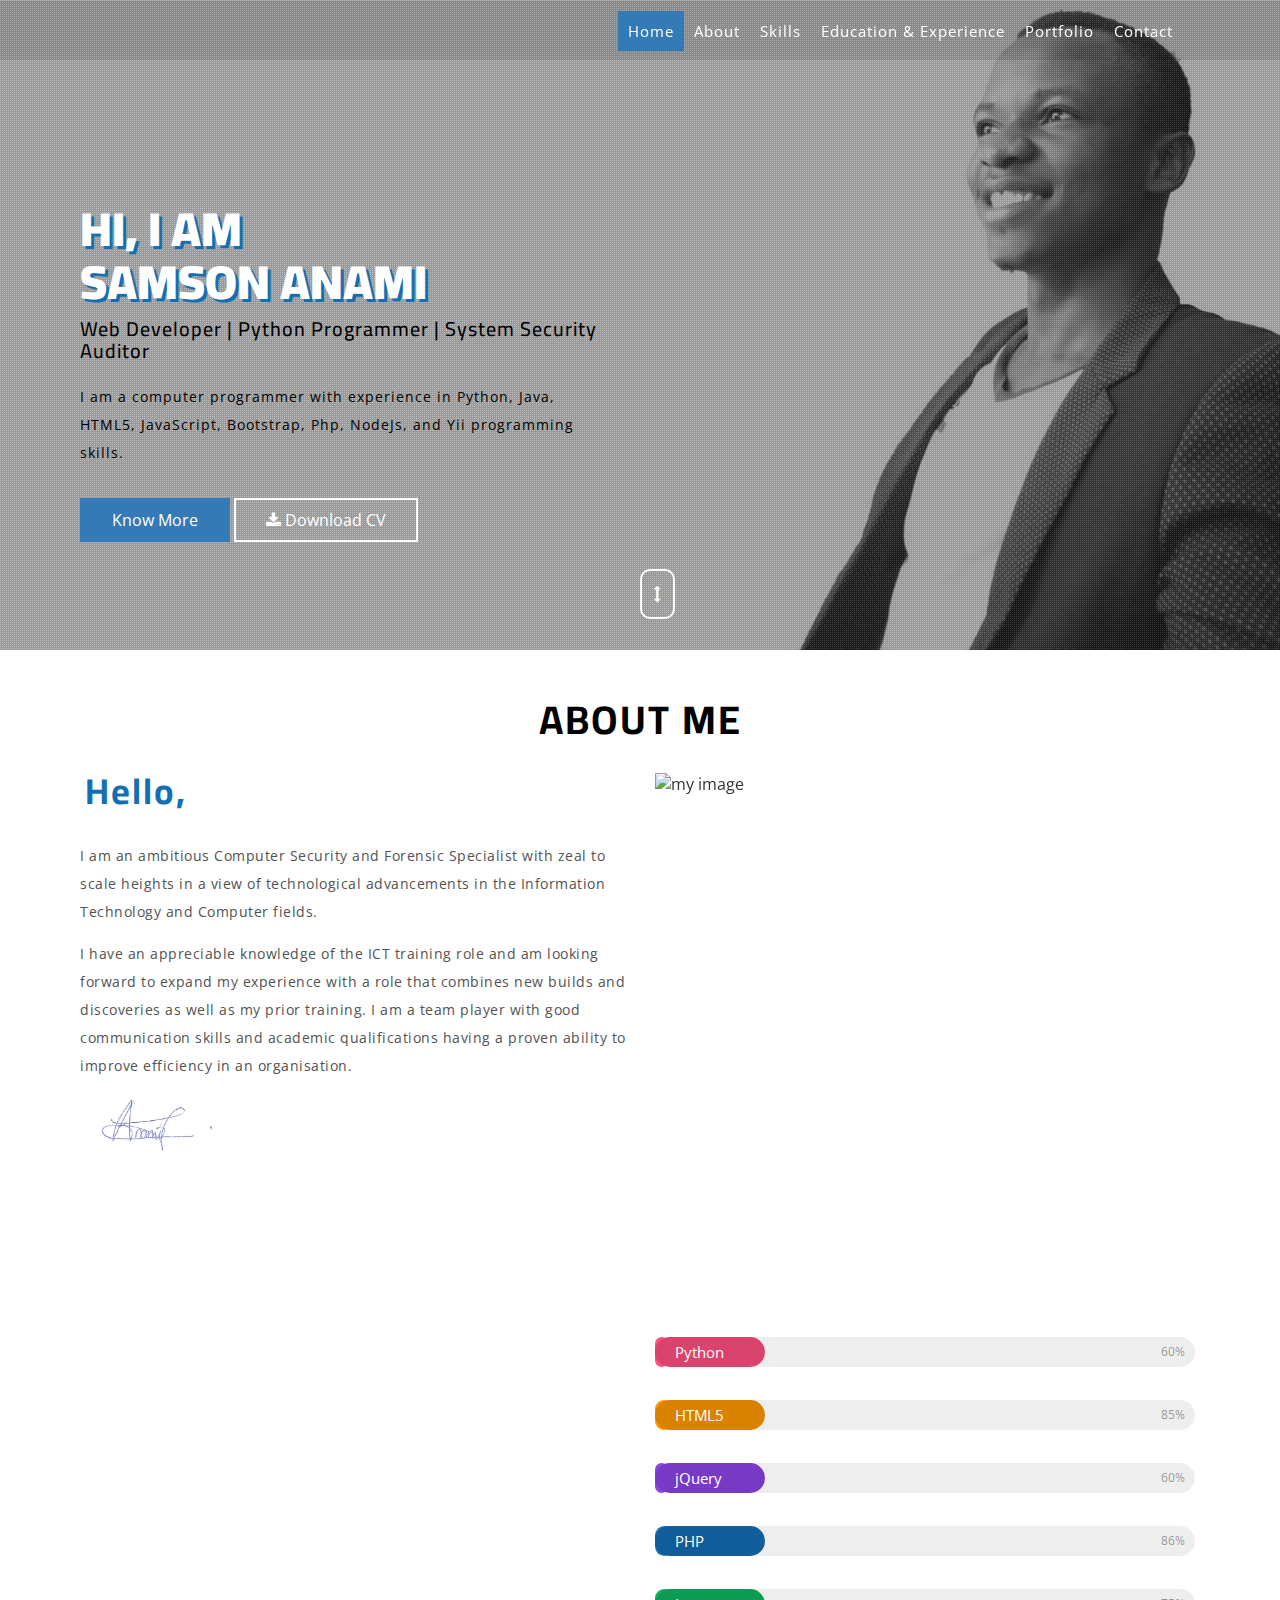
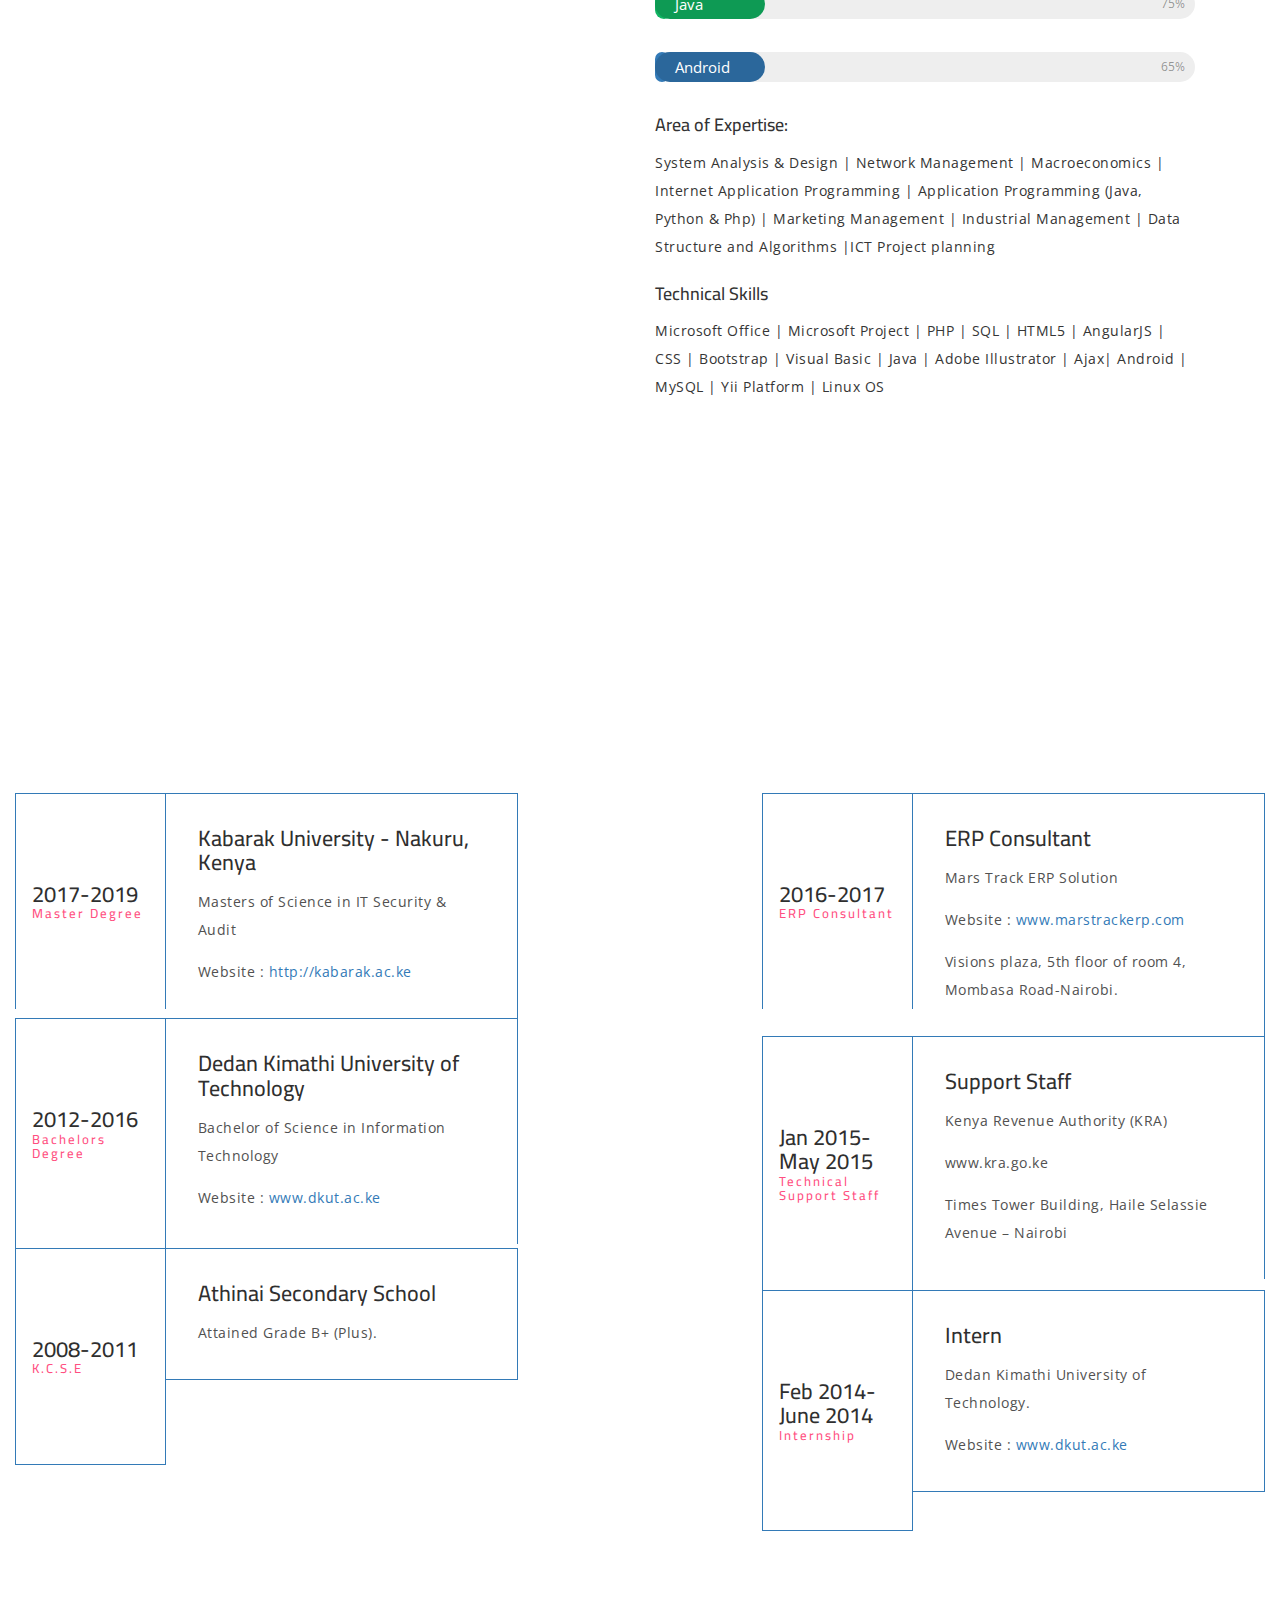
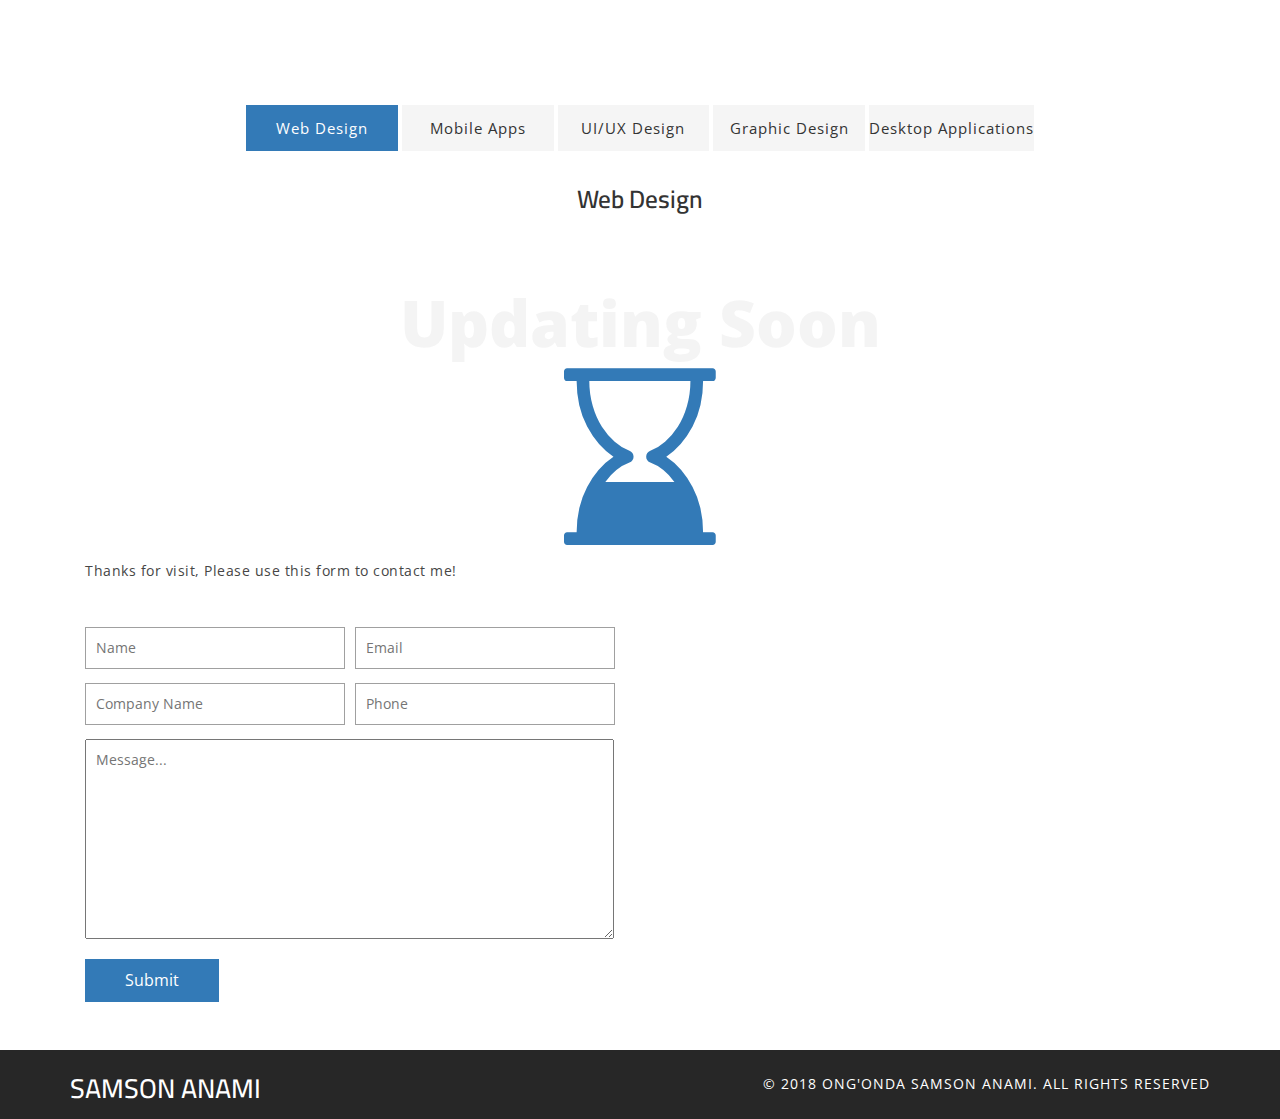
==== index.html @ 325d9c3f "Download of cv" ====
<!DOCTYPE html>
<html lang="en">

<head>
    <title>Samson Anami | Home</title>
    <!-- custom-theme -->
    <meta name="viewport" content="width=device-width, initial-scale=1">
    <meta http-equiv="Content-Type" content="text/html; charset=utf-8" />
    <meta name="keywords" content="samson, anami, web developer, programmer, designer, 
desktop application developer, graphics designer,computer programmer, samdoh, samdoh solutions,
python programmer, java programmer, website developer" />
    <script type="application/x-javascript">
        addEventListener("load", function () {
            setTimeout(hideURLbar, 0);
        }, false);

        function hideURLbar() {
            window.scrollTo(0, 1);
        }
    </script>

    <!-- Portfolio-CSS -->
    <link rel="stylesheet" href="css/swipebox.css" type="text/css" media="all">

    <link href="css/aos.css" rel="stylesheet" type="text/css" media="all" />
    <!-- //animation effects-css-->

    <link rel="stylesheet" href="css/index.css">
    <!-- skills bars CSS-->

    <!-- custom-theme -->
    <link href="css/bootstrap.css" rel="stylesheet" type="text/css" media="all" />
    <link href="css/style.css" rel="stylesheet" type="text/css" media="all" />
    <!-- //custom-theme -->

    <!-- font-awesome-icons -->
    <link href="css/font-awesome.css" rel="stylesheet">
    <!-- //font-awesome-icons -->

    <!-- googlefonts -->
    <link href="//fonts.googleapis.com/css?family=Open+Sans:300,300i,400,400i,600,600i,700,700i,800,800i&amp;subset=cyrillic,cyrillic-ext,greek,greek-ext,latin-ext,vietnamese"
        rel="stylesheet">
    <link href="//fonts.googleapis.com/css?family=Cairo:200,300,400,600,700,900&amp;subset=arabic,latin-ext" rel="stylesheet">
    <!-- //googlefonts -->

</head>

<body id="page-top" data-spy="scroll" data-target=".navbar-fixed-top">
    <!-- banner -->
    <div class="banner" id="home">
        <div class="agileinfo-dot">
            <div class="container">
                <!-- header -->
                <div class="header-w3layouts">
                    <!-- Navigation -->
                    <nav class="navbar navbar-default navbar-fixed-top">
                        <div class="navbar-header page-scroll">
                            <button type="button" class="navbar-toggle" data-toggle="collapse" data-target=".navbar-ex1-collapse">
                                <span class="sr-only">Profile</span>
                                <span class="icon-bar"></span>
                                <span class="icon-bar"></span>
                                <span class="icon-bar"></span>
                            </button>

                        </div>
                        <!-- Collect the nav links, forms, and other content for toggling -->
                        <div class="collapse navbar-collapse navbar-ex1-collapse">
                            <ul class="nav navbar-nav navbar-right cl-effect-15">
                                <!-- Hidden li included to remove active class from about link when scrolled up past about section -->
                                <li class="hidden">
                                    <a class="page-scroll" href="#page-top"></a>
                                </li>
                                <li>
                                    <a class="page-scroll scroll" href="#home">Home</a>
                                </li>
                                <li>
                                    <a class="page-scroll scroll" href="#about">About</a>
                                </li>
                                <li>
                                    <a class="page-scroll scroll" href="#skills">Skills</a>
                                </li>
                                <li>
                                    <a class="page-scroll scroll" href="#education">Education & Experience </a>
                                </li>
                                <li>
                                    <a class="page-scroll scroll" href="#portfolio">Portfolio</a>
                                </li>
                                <li>
                                    <a class="page-scroll scroll" href="#contact">Contact</a>
                                </li>
                            </ul>
                        </div>
                        <!-- /.navbar-collapse -->
                        <!-- /.container -->
                    </nav>
                </div>

                <!-- //header -->
                <div class="w3_banner_info">
                    <div class="w3_banner_info_grid">
                        <h2 data-aos="fade-right">Hi, I am </h2>
                        <h2 data-aos="fade-right">Samson Anami</h2>
                        <h5>Web Developer | Python Programmer | System Security Auditor</h5>
                        <p>I am a computer programmer with experience in Python, Java, HTML5, JavaScript, Bootstrap, Php, NodeJs,
                            and Yii programming skills.
                        </p>
                        <ul data-aos="slide-up">
                            <li>
                                <a href="#" class="w3ls_more" data-toggle="modal" data-target="#myModal">Know More</a>
                            </li>
                            <li>
                                <a href="includes/download.php" class="scoll w3l_contact">
                                    <i class="fa fa-download" aria-hidden="true"></i> Download CV</a>
                            </li>
                        </ul>
                    </div>
                </div>

                <div class="thim-click-to-bottom">
                    <a href="#about" class="scroll">
                        <i class="fa fa-arrows-v" aria-hidden="true"></i>
                    </a>
                </div>
            </div>
        </div>
    </div>
    <!-- banner -->
    <!-- bootstrap-modal-pop-up -->
    <!-- modal -->
    <div class="modal about-modal fade" id="myModal" tabindex="-1" role="dialog">
        <div class="modal-dialog" role="document">
            <div class="modal-content">
                <div class="modal-header">
                    <button type="button" class="close" data-dismiss="modal" aria-label="Close">
                        <span aria-hidden="true">&times;</span>
                    </button>
                    <h4 class="modal-title">About Me</h4>
                </div>
                <div class="modal-body">
                    <div class="modalpad">
                        <div class="modalpop center-text">
                            <img src="images/samdoh_mod.jpg" class="img-resposive rounded-circle text-center" alt="my image" />
                        </div>
                        <div class="about-modal wthree">
                            <h3>Hi, I'm
                                <span>Samson Anami</span>
                            </h3>
                            <h4>Web Developer & Programmer</h4>
                            <ul class="address">
                                <li>
                                    <ul class="agileits-address-text ">
                                        <li>
                                            <b>D.O.B</b>
                                        </li>
                                        <li>06-10-1993</li>
                                    </ul>
                                </li>
                                <li>
                                    <ul class="agileits-address-text">
                                        <li>
                                            <b>PHONE </b>
                                        </li>
                                        <li>+254717084613 | +254727031141</li>
                                    </ul>
                                </li>
                                <li>
                                    <ul class="agileits-address-text">
                                        <li>
                                            <b>ADDRESS </b>
                                        </li>
                                        <li>P.O Box 20100-619, Nakuru, Kenya.</li>
                                    </ul>
                                </li>
                                <li>
                                    <ul class="agileits-address-text">
                                        <li>
                                            <b>E-MAIL </b>
                                        </li>
                                        <li>
                                            <a href="samsonanami@gmail.com"> samsonanami@gmail.com</a>
                                        </li>
                                    </ul>
                                </li>
                                <li>
                                    <ul class="agileits-address-text">
                                        <li>
                                            <b>WEBSITE </b>
                                        </li>
                                        <li>
                                            <a href="#">samsonanami.github.io</a>
                                        </li>
                                    </ul>
                                </li>
                            </ul>
                        </div>
                        <div class="clearfix"> </div>
                    </div>
                </div>
            </div>
        </div>
    </div>
    <!-- //modal -->
    <!-- //bootstrap-modal-pop-up -->

    <!-- about -->
    <div class="about" id="about">
        <h3 data-aos="zoom-in">About me</h3>
        <div class="col-md-6 about-left">
            <h3 data-aos="slide-up">Hello,</h3>
            <p>I am an ambitious Computer Security and Forensic Specialist with zeal to scale heights in a view of technological
                advancements in the Information Technology and Computer fields.</p>
            <p>I have an appreciable knowledge of the ICT training role and am looking forward to expand my experience with
                a role that combines new builds and discoveries as well as my prior training. I am a team player with good
                communication skills and academic qualifications having a proven ability to improve efficiency in an organisation.
            </p>
            <img src="images/signature.jpg" alt="" />
        </div>
        <div data-aos="flip-right" class="col-md-6 about-right">
            <img src="images/samdo.jpg" class="rounded-circle" alt="my image" />
        </div>
        <div class="clearfix"></div>
    </div>
    <!-- //about -->

    <!-- skills -->
    <div class="skills" id="skills">
        <div class="container">
            <h3 data-aos="zoom-in">Tech Skills</h3>
            <div class="skill-grids">
                <div class="col-md-6 skill-grids-left">
                    <div data-aos="flip-left" class="col-md-6 w3labout-img">
                        <div class="boxw3-agile">
                            <img src="images/html.png" alt="" class="img-responsive" />
                            <div class="agile-caption">
                                <h3>Html5</h3>
                                <p>For web development.</p>
                            </div>
                        </div>
                    </div>
                    <div data-aos="flip-right" class="col-md-6 w3labout-img">
                        <div class="boxw3-agile">
                            <img src="images/php5.png" alt="" class="img-responsive" />
                            <div class="agile-caption">
                                <h3>Php</h3>
                                <p>Scripting Language.</p>
                            </div>
                        </div>
                    </div>
                    <div class="clearfix"></div>
                    <div data-aos="flip-left" class="col-md-6 w3labout-img">
                        <div class="boxw3-agile">
                            <img src="images/jquery.png" alt="" class="img-responsive" />
                            <div class="agile-caption">
                                <h3>Jquery</h3>
                                <p>For best UI/UX Design.</p>
                            </div>
                        </div>
                    </div>
                    <div class="clearfix"></div>
                    <div data-aos="flip-left" class="col-md-6 w3labout-img">
                        <div class="boxw3-agile">
                            <img src="images/java.png" alt="" class="img-responsive" />
                            <div class="agile-caption">
                                <h3>Java</h3>
                                <p>OOP Programming Language.</p>
                            </div>
                        </div>
                    </div>
                    <div data-aos="flip-right" class="col-md-6 w3labout-img">
                        <div class="boxw3-agile">
                            <img src="images/python.jpg" alt="" class="img-responsive" />
                            <div class="agile-caption">
                                <h3>Python</h3>
                                <p>OOP Programming Language.</p>
                            </div>
                        </div>
                    </div>
                    <div class="clearfix"></div>
                    <div data-aos="flip-left" class="col-md-6 w3labout-img">
                        <div class="boxw3-agile">
                            <img src="images/js.png" alt="" class="img-responsive" />
                            <div class="agile-caption">
                                <h3>JavaScript</h3>
                                <p>Front-end Scripting Language.</p>
                            </div>
                        </div>
                    </div>
                    <div data-aos="flip-right" class="col-md-6 w3labout-img">
                        <div class="boxw3-agile">
                            <img src="images/android.png" alt="" class="img-responsive" />
                            <div class="agile-caption">
                                <h3>Android</h3>
                                <p>Mobile Application development Programming Language.</p>
                            </div>
                        </div>
                    </div>


                    <div class="clearfix"></div>
                </div>
                <div class="col-md-6 skill-grids-right">

                    <!-- Skills -->
                    <div class="skillbar clearfix " data-percent="60%">
                        <div class="skillbar-title" style="background: #ff4f81;">
                            <span>Python</span>
                        </div>
                        <div class="skillbar-bar" style="background: #ff4f81;"></div>
                        <div class="skill-bar-percent">60%</div>
                    </div>
                    <!-- End Skill Bar -->

                    <div class="skillbar clearfix " data-percent="85%">
                        <div class="skillbar-title" style="background: #ff9900;">
                            <span>HTML5</span>
                        </div>
                        <div class="skillbar-bar" style="background: #ff9900;"></div>
                        <div class="skill-bar-percent">85%</div>
                    </div>
                    <!-- End Skill Bar -->

                    <div class="skillbar clearfix " data-percent="60%">
                        <div class="skillbar-title" style="background: #8e43e7;">
                            <span>jQuery</span>
                        </div>
                        <div class="skillbar-bar" style="background: #8e43e7;"></div>
                        <div class="skill-bar-percent">60%</div>
                    </div>
                    <!-- End Skill Bar -->

                    <div class="skillbar clearfix " data-percent="86%">
                        <div class="skillbar-title" style="background: #146eb4;">
                            <span>PHP</span>
                        </div>
                        <div class="skillbar-bar" style="background: #146eb4;"></div>
                        <div class="skill-bar-percent">86%</div>
                    </div>
                    <!-- End Skill Bar -->

                    <div class="skillbar clearfix " data-percent="85%">
                        <div class="skillbar-title" style="background: #11b563;">
                            <span>Java</span>
                        </div>
                        <div class="skillbar-bar" style="background: #11b563;"></div>
                        <div class="skill-bar-percent">75%</div>
                    </div>
                    <!-- End Skill Bar -->
                    <div class="skillbar clearfix " data-percent="65%">
                        <div class="skillbar-title" style="background: #337ab7;">
                            <span>Android</span>
                        </div>
                        <div class="skillbar-bar" style="background: #337ab7;"></div>
                        <div class="skill-bar-percent">65%</div>
                    </div>
                    <!-- End Skill Bar -->

                    <h4>Area of Expertise:</h5>
                        <p class="p1">System Analysis & Design | Network Management | Macroeconomics | Internet Application Programming
                            | Application Programming (Java, Python & Php) | Marketing Management | Industrial Management
                            | Data Structure and Algorithms |ICT Project planning
                        </p>
                        <br>
                        <h4>Technical Skills</h4>
                        <p class="p1">Microsoft Office | Microsoft Project | PHP | SQL | HTML5 | AngularJS | CSS | Bootstrap | Visual Basic
                            | Java | Adobe Illustrator | Ajax| Android | MySQL | Yii Platform | Linux OS</p>
                        <!-- //Skills -->
                </div>
                <div class="clearfix"></div>
            </div>
        </div>
    </div>
    <!-- //skills -->

    <!-- /education -->
    <div class="education" id="education">
        <div class="col-md-5 education-w3l">
            <h3 data-aos="zoom-in" class="w3l_head three">My Education</h3>
            <div class="education-agile-grids">
                <div class="education-agile-w3l">
                    <div class="education-agile-w3l-year">
                        <h4>2017-2019</h4>
                        <h6>Master Degree</h6>
                    </div>
                    <div class="education-agile-w3l-info">
                        <h4>Kabarak University - Nakuru, Kenya</h4>
                        <p>Masters of Science in IT Security & Audit</p>
                        <p>Website :
                            <a href="http://kabarak.ac.ke/">http://kabarak.ac.ke</a>
                        </p>

                    </div>
                    <div class="clearfix"></div>
                </div>
                <div class="education-agile-w3l two">
                    <div class="education-agile-w3l-year">
                        <h4>2012-2016</h4>
                        <h6>Bachelors Degree</h6>
                    </div>
                    <div class="education-agile-w3l-info">
                        <h4>Dedan Kimathi University of Technology</h4>
                        <p>Bachelor of Science in Information Technology</p>
                        <p>Website :
                            <a href="www.dkut.ac.ke">www.dkut.ac.ke</a>
                        </p>
                    </div>
                    <div class="clearfix"></div>
                </div>
                <div class="education-agile-w3l">
                    <div class="education-agile-w3l-year last">
                        <h4>2008-2011</h4>
                        <h6>K.C.S.E</h6>
                    </div>
                    <div class="education-agile-w3l-info last">
                        <h4>Athinai Secondary School</h4>
                        <p>Attained Grade B+ (Plus).</p>

                    </div>
                    <div class="clearfix"></div>
                </div>

            </div>
        </div>

        <div data-aos="slide-up" class="col-md-2 middle">
            <i class="fa fa-hourglass-end" aria-hidden="true"></i>
        </div>

        <div class="col-md-5 education-w3l">
            <h3 data-aos="zoom-in" class="w3l_head three">My Experience</h3>
            <div class="education-agile-grids">
                <div class="education-agile-w3l">
                    <div class="education-agile-w3l-year">
                        <h4>2016-2017</h4>
                        <h6>ERP Consultant</h6>
                    </div>
                    <div class="education-agile-w3l-info">
                        <h4>ERP Consultant</h4>
                        <p>Mars Track ERP Solution</p>
                        <p>Website :
                            <a href="www.marstrackerp.com">www.marstrackerp.com</a>
                        </p>
                        <p> Visions plaza, 5th floor of room 4, Mombasa Road-Nairobi.</p>

                    </div>
                    <div class="clearfix"></div>
                </div>
                <div class="education-agile-w3l two">
                    <div class="education-agile-w3l-year">
                        <h4>Jan 2015-May 2015</h4>
                        <h6>Technical Support Staff</h6>
                    </div>
                    <div class="education-agile-w3l-info">
                        <h4>Support Staff</h4>
                        <p>Kenya Revenue Authority (KRA)</p>
                        <p>
                            <Website :a href="www.kra.go.ke">www.kra.go.ke</a>
                        </p>
                        <p>Times Tower Building, Haile Selassie Avenue – Nairobi</p>

                    </div>
                    <div class="clearfix"></div>
                </div>
                <div class="education-agile-w3l">
                    <div class="education-agile-w3l-year last">
                        <h4>Feb 2014- June 2014</h4>
                        <h6>Internship</h6>
                    </div>
                    <div class="education-agile-w3l-info last">
                        <h4>Intern</h4>
                        <p>Dedan Kimathi University of Technology.</p>
                        <p>Website :
                            <a href="www.dkut.ac.ke">www.dkut.ac.ke</a>
                        </p>

                    </div>
                    <div class="clearfix"></div>
                </div>

            </div>
        </div>
        <div class="clearfix"> </div>
    </div>
    <!-- //education -->

    <!-- Portfolio -->
    <div class="portfolio" id="portfolio">
        <h3 data-aos="zoom-in">Portfolio</h3>

        <div class="tabs tabs-style-bar">
            <nav>
                <ul>
                    <li>
                        <a href="#section-bar-1" class="icon icon-box">
                            <span>Web Design</span>
                        </a>
                    </li>
                    <li>
                        <a href="#section-bar-2" class="icon icon-display">
                            <span>Mobile Apps</span>
                        </a>
                    </li>
                    <li>
                        <a href="#section-bar-3" class="icon icon-upload">
                            <span>UI/UX Design</span>
                        </a>
                    </li>
                    <li>
                        <a href="#section-bar-4" class="icon icon-tools">
                            <span>Graphic Design</span>
                        </a>
                    </li>
                    <li>
                        <a href="#section-bar-4" class="icon icon-tools">
                            <span>Desktop Applications</span>
                        </a>
                    </li>
                </ul>
            </nav>

            <div class="content-wrap">

                <!-- Tab-1 -->
                <section id="section-bar-1" class="agileits w3layouts">
                    <h4>Web Design</h4>
                    <p>Updating Soon</p>
                    <!-- <div class="gallery-grids">
                        <div class="col-md-4 col-sm-4 gallery-top">
                            <a href="images/5.jpg" class="swipebox">
                                <figure class="effect-bubba">
                                    <img src="images/5.jpg" alt="" class="img-responsive">
                                    <figcaption>
                                        <h4>Web Design</h4>
                                    </figcaption>
                                </figure>
                            </a>
                        </div>
                        <div class="col-md-4 col-sm-4 gallery-top">
                            <a href="images/p4.jpg" class="swipebox">
                                <figure class="effect-bubba">
                                    <img src="images/p4.jpg" alt="" class="img-responsive">
                                    <figcaption>
                                        <h4>Web Design</h4>
                                    </figcaption>
                                </figure>
                            </a>
                        </div>
                        <div class="col-md-4 col-sm-4 gallery-top">
                            <a href="images/p5.jpg" class="swipebox">
                                <figure class="effect-bubba">
                                    <img src="images/p5.jpg" alt="" class="img-responsive">
                                    <figcaption>
                                        <h4>Web Design</h4>
                                    </figcaption>
                                </figure>
                            </a>
                        </div>
                        <div class="col-md-4 col-sm-4 gallery-top">
                            <a href="images/p6.jpg" class="swipebox">
                                <figure class="effect-bubba">
                                    <img src="images/p6.jpg" alt="" class="img-responsive">
                                    <figcaption>
                                        <h4>Web Design</h4>
                                    </figcaption>
                                </figure>
                            </a>
                        </div>
                        <div class="col-md-4 col-sm-4 gallery-top">
                            <a href="images/p7.jpg" class="swipebox">
                                <figure class="effect-bubba">
                                    <img src="images/p7.jpg" alt="" class="img-responsive">
                                    <figcaption>
                                        <h4>Web Design</h4>
                                    </figcaption>
                                </figure>
                            </a>
                        </div>
                        <div class="col-md-4 col-sm-4 gallery-top">
                            <a href="images/p8.jpg" class="swipebox">
                                <figure class="effect-bubba">
                                    <img src="images/p8.jpg" alt="" class="img-responsive">
                                    <figcaption>
                                        <h4>Web Design</h4>
                                    </figcaption>
                                </figure>
                            </a>
                        </div>
                        <div class="col-md-4 col-sm-4 gallery-top">
                            <a href="images/p9.jpg" class="swipebox">
                                <figure class="effect-bubba">
                                    <img src="images/p9.jpg" alt="" class="img-responsive">
                                    <figcaption>
                                        <h4>Web Design</h4>
                                    </figcaption>
                                </figure>
                            </a>
                        </div>
                        <div class="col-md-4 col-sm-4 gallery-top">
                            <a href="images/p10.jpg" class="swipebox">
                                <figure class="effect-bubba">
                                    <img src="images/p10.jpg" alt="" class="img-responsive">
                                    <figcaption>
                                        <h4>Web Design</h4>
                                    </figcaption>
                                </figure>
                            </a>
                        </div>
                        <div class="col-md-4 col-sm-4 gallery-top">
                            <a href="images/p11.jpg" class="swipebox">
                                <figure class="effect-bubba">
                                    <img src="images/p11.jpg" alt="" class="img-responsive">
                                    <figcaption>
                                        <h4>Web Design</h4>
                                    </figcaption>
                                </figure>
                            </a>
                        </div>
                        <div class="clearfix"></div>
                    </div> -->
                </section>
                <!-- //Tab-1 -->

                <!-- Tab-2 -->
                <section id="section-bar-2" class="agileits w3layouts">
                    <h4>Mobile Apps</h4>
                    <p>Updating Soon</p>
                    <!-- <div class="gallery-grids">
                        <div class="col-md-4 col-sm-4 gallery-top">
                            <a href="images/p1.jpg" class="swipebox">
                                <figure class="effect-bubba">
                                    <img src="images/p1.jpg" alt="" class="img-responsive">
                                    <figcaption>
                                        <h4>Mobile Apps</h4>
                                    </figcaption>
                                </figure>
                            </a>
                        </div>
                        <div class="col-md-4 col-sm-4 gallery-top">
                            <a href="images/p2.jpg" class="swipebox">
                                <figure class="effect-bubba">
                                    <img src="images/p2.jpg" alt="" class="img-responsive">
                                    <figcaption>
                                        <h4>Mobile Apps</h4>
                                    </figcaption>
                                </figure>
                            </a>
                        </div>
                        <div class="col-md-4 col-sm-4 gallery-top">
                            <a href="images/p3.jpg" class="swipebox">
                                <figure class="effect-bubba">
                                    <img src="images/p3.jpg" alt="" class="img-responsive">
                                    <figcaption>
                                        <h4>Mobile Apps</h4>
                                    </figcaption>
                                </figure>
                            </a>
                        </div>
                        <div class="col-md-4 col-sm-4 gallery-top">
                            <a href="images/p12.jpg" class="swipebox">
                                <figure class="effect-bubba">
                                    <img src="images/p12.jpg" alt="" class="img-responsive">
                                    <figcaption>
                                        <h4>Mobile Apps</h4>
                                    </figcaption>
                                </figure>
                            </a>
                        </div>
                        <div class="col-md-4 col-sm-4 gallery-top">
                            <a href="images/p13.jpg" class="swipebox">
                                <figure class="effect-bubba">
                                    <img src="images/p13.jpg" alt="" class="img-responsive">
                                    <figcaption>
                                        <h4>Mobile Apps</h4>
                                    </figcaption>
                                </figure>
                            </a>
                        </div>
                        <div class="col-md-4 col-sm-4 gallery-top">
                            <a href="images/8.jpg" class="swipebox">
                                <figure class="effect-bubba">
                                    <img src="images/8.jpg" alt="" class="img-responsive">
                                    <figcaption>
                                        <h4>Mobile Apps</h4>
                                    </figcaption>
                                </figure>
                            </a>
                        </div>
                        <div class="col-md-4 col-sm-4 gallery-top">
                            <a href="images/9.jpg" class="swipebox">
                                <figure class="effect-bubba">
                                    <img src="images/9.jpg" alt="" class="img-responsive">
                                    <figcaption>
                                        <h4>Mobile Apps</h4>
                                    </figcaption>
                                </figure>
                            </a>
                        </div>
                        <div class="col-md-4 col-sm-4 gallery-top">
                            <a href="images/6.jpg" class="swipebox">
                                <figure class="effect-bubba">
                                    <img src="images/6.jpg" alt="" class="img-responsive">
                                    <figcaption>
                                        <h4>Mobile Apps</h4>
                                    </figcaption>
                                </figure>
                            </a>
                        </div>
                        <div class="col-md-4 col-sm-4 gallery-top">
                            <a href="images/7.jpg" class="swipebox">
                                <figure class="effect-bubba">
                                    <img src="images/7.jpg" alt="" class="img-responsive">
                                    <figcaption>
                                        <h4>Mobile Apps</h4>
                                    </figcaption>
                                </figure>
                            </a>
                        </div>
                        <div class="clearfix"></div>
                    </div> -->
                </section>
                <!-- //Tab-2 -->

                <!-- Tab-3 -->
                <section id="section-bar-3" class="agileits w3layouts">
                    <h4>UI/UX Design</h4>
                    <p>Updating Soon</p>
                    <!-- <div class="gallery-grids">
                        <div class="col-md-4 col-sm-4 gallery-top">
                            <a href="images/p1.jpg" class="swipebox">
                                <figure class="effect-bubba">
                                    <img src="images/p1.jpg" alt="" class="img-responsive">
                                    <figcaption>
                                        <h4>UI/UX Design</h4>
                                    </figcaption>
                                </figure>
                            </a>
                        </div>
                        <div class="col-md-4 col-sm-4 gallery-top">
                            <a href="images/p2.jpg" class="swipebox">
                                <figure class="effect-bubba">
                                    <img src="images/p2.jpg" alt="" class="img-responsive">
                                    <figcaption>
                                        <h4>UI/UX Design</h4>
                                    </figcaption>
                                </figure>
                            </a>
                        </div>
                        <div class="col-md-4 col-sm-4 gallery-top">
                            <a href="images/p3.jpg" class="swipebox">
                                <figure class="effect-bubba">
                                    <img src="images/p3.jpg" alt="" class="img-responsive">
                                    <figcaption>
                                        <h4>UI/UX Design</h4>
                                    </figcaption>
                                </figure>
                            </a>
                        </div>
                        <div class="col-md-4 col-sm-4 gallery-top">
                            <a href="images/p4.jpg" class="swipebox">
                                <figure class="effect-bubba">
                                    <img src="images/p4.jpg" alt="" class="img-responsive">
                                    <figcaption>
                                        <h4>UI/UX Design</h4>
                                    </figcaption>
                                </figure>
                            </a>
                        </div>
                        <div class="col-md-4 col-sm-4 gallery-top">
                            <a href="images/p5.jpg" class="swipebox">
                                <figure class="effect-bubba">
                                    <img src="images/p5.jpg" alt="" class="img-responsive">
                                    <figcaption>
                                        <h4>UI/UX Design</h4>
                                    </figcaption>
                                </figure>
                            </a>
                        </div>
                        <div class="col-md-4 col-sm-4 gallery-top">
                            <a href="images/p6.jpg" class="swipebox">
                                <figure class="effect-bubba">
                                    <img src="images/p6.jpg" alt="" class="img-responsive">
                                    <figcaption>
                                        <h4>UI/UX Design</h4>
                                    </figcaption>
                                </figure>
                            </a>
                        </div>
                        <div class="col-md-4 col-sm-4 gallery-top">
                            <a href="images/p7.jpg" class="swipebox">
                                <figure class="effect-bubba">
                                    <img src="images/p7.jpg" alt="" class="img-responsive">
                                    <figcaption>
                                        <h4>UI/UX Design</h4>
                                    </figcaption>
                                </figure>
                            </a>
                        </div>
                        <div class="col-md-4 col-sm-4 gallery-top">
                            <a href="images/p8.jpg" class="swipebox">
                                <figure class="effect-bubba">
                                    <img src="images/p8.jpg" alt="" class="img-responsive">
                                    <figcaption>
                                        <h4>UI/UX Design</h4>
                                    </figcaption>
                                </figure>
                            </a>
                        </div>
                        <div class="col-md-4 col-sm-4 gallery-top">
                            <a href="images/p9.jpg" class="swipebox">
                                <figure class="effect-bubba">
                                    <img src="images/p9.jpg" alt="" class="img-responsive">
                                    <figcaption>
                                        <h4>UI/UX Design</h4>
                                    </figcaption>
                                </figure>
                            </a>
                        </div>
                        <div class="clearfix"></div>
                    </div> -->
                </section>
                <!-- //Tab-3 -->

                <!-- Tab-4 -->
                <section id="section-bar-4" class="agileits w3layouts">
                    <h4>Graphic Design</h4>
                    <p>Updating Soon</p>
                    <!-- <div class="gallery-grids">
                        <div class="col-md-4 col-sm-4 gallery-top">
                            <a href="images/p10.jpg" class="swipebox">
                                <figure class="effect-bubba">
                                    <img src="images/p10.jpg" alt="" class="img-responsive">
                                    <figcaption>
                                        <h4>Graphic Design</h4>
                                    </figcaption>
                                </figure>
                            </a>
                        </div>
                        <div class="col-md-4 col-sm-4 gallery-top">
                            <a href="images/p11.jpg" class="swipebox">
                                <figure class="effect-bubba">
                                    <img src="images/p11.jpg" alt="" class="img-responsive">
                                    <figcaption>
                                        <h4>Graphic Design</h4>
                                    </figcaption>
                                </figure>
                            </a>
                        </div>
                        <div class="col-md-4 col-sm-4 gallery-top">
                            <a href="images/p12.jpg" class="swipebox">
                                <figure class="effect-bubba">
                                    <img src="images/p12.jpg" alt="" class="img-responsive">
                                    <figcaption>
                                        <h4>Graphic Design</h4>
                                    </figcaption>
                                </figure>
                            </a>
                        </div>
                        <div class="col-md-4 col-sm-4 gallery-top">
                            <a href="images/p13.jpg" class="swipebox">
                                <figure class="effect-bubba">
                                    <img src="images/p13.jpg" alt="" class="img-responsive">
                                    <figcaption>
                                        <h4>Graphic Design</h4>
                                    </figcaption>
                                </figure>
                            </a>
                        </div>
                        <div class="col-md-4 col-sm-4 gallery-top">
                            <a href="images/p5.jpg" class="swipebox">
                                <figure class="effect-bubba">
                                    <img src="images/p5.jpg" alt="" class="img-responsive">
                                    <figcaption>
                                        <h4>Graphic Design</h4>
                                    </figcaption>
                                </figure>
                            </a>
                        </div>
                        <div class="col-md-4 col-sm-4 gallery-top">
                            <a href="images/p6.jpg" class="swipebox">
                                <figure class="effect-bubba">
                                    <img src="images/p6.jpg" alt="" class="img-responsive">
                                    <figcaption>
                                        <h4>Graphic Design</h4>
                                    </figcaption>
                                </figure>
                            </a>
                        </div>
                        <div class="col-md-4 col-sm-4 gallery-top">
                            <a href="images/p7.jpg" class="swipebox">
                                <figure class="effect-bubba">
                                    <img src="images/p7.jpg" alt="" class="img-responsive">
                                    <figcaption>
                                        <h4>Graphic Design</h4>
                                    </figcaption>
                                </figure>
                            </a>
                        </div>
                        <div class="col-md-4 col-sm-4 gallery-top">
                            <a href="images/p8.jpg" class="swipebox">
                                <figure class="effect-bubba">
                                    <img src="images/p8.jpg" alt="" class="img-responsive">
                                    <figcaption>
                                        <h4>Graphic Design</h4>
                                    </figcaption>
                                </figure>
                            </a>
                        </div>
                        <div class="col-md-4 col-sm-4 gallery-top">
                            <a href="images/p9.jpg" class="swipebox">
                                <figure class="effect-bubba">
                                    <img src="images/p9.jpg" alt="" class="img-responsive">
                                    <figcaption>
                                        <h4>Graphic Design</h4>
                                    </figcaption>
                                </figure>
                            </a>
                        </div>
                        <div class="clearfix"></div>
                    </div> -->
                </section>
                <section id="section-bar-5" class="agileits w3layouts">
                    <h4>Desktop Applications</h4>
                    <p>Updating Soon</p>
                    <!-- <div class="gallery-grids">
                        <div class="col-md-4 col-sm-4 gallery-top">
                            <a href="images/p10.jpg" class="swipebox">
                                <figure class="effect-bubba">
                                    <img src="images/p10.jpg" alt="" class="img-responsive">
                                    <figcaption>
                                        <h4>Graphic Design</h4>
                                    </figcaption>
                                </figure>
                            </a>
                        </div>
                        <div class="col-md-4 col-sm-4 gallery-top">
                            <a href="images/p11.jpg" class="swipebox">
                                <figure class="effect-bubba">
                                    <img src="images/p11.jpg" alt="" class="img-responsive">
                                    <figcaption>
                                        <h4>Graphic Design</h4>
                                    </figcaption>
                                </figure>
                            </a>
                        </div>
                        <div class="col-md-4 col-sm-4 gallery-top">
                            <a href="images/p12.jpg" class="swipebox">
                                <figure class="effect-bubba">
                                    <img src="images/p12.jpg" alt="" class="img-responsive">
                                    <figcaption>
                                        <h4>Graphic Design</h4>
                                    </figcaption>
                                </figure>
                            </a>
                        </div>
                        <div class="col-md-4 col-sm-4 gallery-top">
                            <a href="images/p13.jpg" class="swipebox">
                                <figure class="effect-bubba">
                                    <img src="images/p13.jpg" alt="" class="img-responsive">
                                    <figcaption>
                                        <h4>Graphic Design</h4>
                                    </figcaption>
                                </figure>
                            </a>
                        </div>
                        <div class="col-md-4 col-sm-4 gallery-top">
                            <a href="images/p5.jpg" class="swipebox">
                                <figure class="effect-bubba">
                                    <img src="images/p5.jpg" alt="" class="img-responsive">
                                    <figcaption>
                                        <h4>Graphic Design</h4>
                                    </figcaption>
                                </figure>
                            </a>
                        </div>
                        <div class="col-md-4 col-sm-4 gallery-top">
                            <a href="images/p6.jpg" class="swipebox">
                                <figure class="effect-bubba">
                                    <img src="images/p6.jpg" alt="" class="img-responsive">
                                    <figcaption>
                                        <h4>Graphic Design</h4>
                                    </figcaption>
                                </figure>
                            </a>
                        </div>
                        <div class="col-md-4 col-sm-4 gallery-top">
                            <a href="images/p7.jpg" class="swipebox">
                                <figure class="effect-bubba">
                                    <img src="images/p7.jpg" alt="" class="img-responsive">
                                    <figcaption>
                                        <h4>Graphic Design</h4>
                                    </figcaption>
                                </figure>
                            </a>
                        </div>
                        <div class="col-md-4 col-sm-4 gallery-top">
                            <a href="images/p8.jpg" class="swipebox">
                                <figure class="effect-bubba">
                                    <img src="images/p8.jpg" alt="" class="img-responsive">
                                    <figcaption>
                                        <h4>Graphic Design</h4>
                                    </figcaption>
                                </figure>
                            </a>
                        </div>
                        <div class="col-md-4 col-sm-4 gallery-top">
                            <a href="images/p9.jpg" class="swipebox">
                                <figure class="effect-bubba">
                                    <img src="images/p9.jpg" alt="" class="img-responsive">
                                    <figcaption>
                                        <h4>Graphic Design</h4>
                                    </figcaption>
                                </figure>
                            </a>
                        </div>
                        <div class="clearfix"></div>
                    </div> -->
                </section>
                <!-- //Tab-4 -->

            </div>
            <!-- //Content -->
        </div>
        <!-- //Tabs -->
    </div>
    <!-- //Portfolio -->

    <!-- contact -->
    <div class="contact" id="contact">
        <div class="container">
            <div class="col-md-6 contact-left">
                <h3 data-aos="zoom-in">contact me</h3>
                <p>Thanks for visit, Please use this form to contact me!</p>
                <form action="includes/sendEmail.php" method="post">
                    <div class="col-md-6 agileits_agile_about_mail_left">
                        <input type="text" name="Name" placeholder="Name" required="">
                        <input type="text" name="Subject" placeholder="Company Name" required="">
                    </div>
                    <div class="col-md-6 agileits_agile_about_mail_left">
                        <input type="email" name="Email" placeholder="Email" required="">
                        <input type="text" name="Phone" placeholder="Phone" required="">
                    </div>
                    <div class="clearfix"> </div>
                    <textarea name="Message" placeholder="Message..." required=""></textarea>
                    <input type="submit" value="Submit">
                </form>
            </div>
            <div class="col-md-6 contact-right">
                <div data-aos="flip-down" class="col-md-6 contactright1">
                    <span class="glyphicon glyphicon-map-marker" aria-hidden="true"></span>
                    <h4>Location</h4>
                    <p>Rongai, Nakuru County, Rift Valley. Kenya</p>
                </div>
                <div data-aos="flip-down" class="col-md-6 contactright1">
                    <span class="glyphicon glyphicon-phone" aria-hidden="true"></span>
                    <h4>Phone</h4>
                    <p>+254717 084 613</p>
                    <p>+254727 031 141</p>
                </div>
                <div class="clearfix"></div>
                <div data-aos="flip-up" class="col-md-6 contactright1">
                    <span class="glyphicon glyphicon-envelope" aria-hidden="true"></span>
                    <h4>Support</h4>
                    <p>
                        <a href="mailto:samdohsol@gmail.com">samdohsol@gmail.com</a>
                    </p>
                </div>
                <div data-aos="flip-up" class="col-md-6 contactright1">
                    <span class="glyphicon glyphicon-envelope" aria-hidden="true"></span>
                    <h4>Mail</h4>
                    <p>
                        <a href="mailto:samsonanami@gmail.com">samsonanami@gmail.com</a>
                    </p>
                    <p>
                        <a href="mailto:anami.samdo@gmail.com">anami.samdo@gmail.com</a>
                    </p>
                </div>
                <div class="clearfix"></div>
                <ul class="top-links">
                    <li data-aos="flip-right">
                        <a href="https://www.facebook.com/Samdoh.anami">
                            <i class="fa fa-facebook"></i>
                        </a>
                    </li>
                    <li data-aos="flip-right">
                        <a href="https://twitter.com/Samdoh01">
                            <i class="fa fa-twitter"></i>
                        </a>
                    </li>
                    <li data-aos="flip-right">
                        <a href="https://plus.google.com/u/0/111408691353701429206">
                            <i class="fa fa-google-plus"></i>
                        </a>
                    </li>
                    <li data-aos="flip-right">
                        <a href="https://www.linkedin.com/in/samson-anami-83299410a/">
                            <i class="fa fa-linkedin"></i>
                        </a>
                    </li>
                </ul>
            </div>
            <div class="clearfix"></div>
        </div>
    </div>
    <!-- //contact -->

    <!-- map -->
    <!-- <div class="map">
    	<h3 data-aos="zoom-in" >That's me!</h3>
    	<iframe src="https://www.google.com/maps/embed?pb=!1m18!1m12!1m3!1d2916.728658933401!2d-81.28171468446989!3d43.026098179147766!2m3!1f0!2f0!3f0!3m2!1i1024!2i768!4f13.1!3m3!1m2!1s0x882eee436c9b672f%3A0xbb99862bef7c6ace!2s1680+Richmond+St%2C+London%2C+ON+N6G+3Y9%2C+Canada!5e0!3m2!1sen!2sin!4v1496125001525"></iframe> -->
    <!-- </div> -->
    <!-- //map -->

    <!-- copyright -->
    <div class="copyright-agile">
        <div class="container">
            <h4> SAMSON ANAMI</h4>
            <p>© 2018 ONG'ONDA Samson Anami. All rights reserved</p>
            <div class="clearfix"></div>
        </div>
    </div>
    <!-- copyright -->

    <!-- js -->
    <script type="text/javascript" src="js/jquery-2.1.4.min.js"></script>
    <!-- for bootstrap working -->
    <script src="js/bootstrap.js"></script>
    <!-- //for bootstrap working -->
    <!-- //js -->

    <!-- Gallery-Tab-JavaScript -->
    <script src="js/cbpFWTabs.js"></script>
    <script>
        (function () {
            [].slice.call(document.querySelectorAll('.tabs')).forEach(function (el) {
                new CBPFWTabs(el);
            });
        })();
    </script>
    <!-- //Gallery-Tab-JavaScript -->
    <!-- Swipe-Box-JavaScript -->
    <script src="js/jquery.swipebox.min.js"></script>
    <script type="text/javascript">
        jQuery(function ($) {
            $(".swipebox").swipebox();
        });
    </script>
    <!-- //Swipe-Box-JavaScript -->

    <!-- Scrolling Nav JavaScript -->
    <script src="js/scrolling-nav.js"></script>
    <!-- //fixed-scroll-nav-js -->

    <script src="js/index.js"></script>
    <!-- skills bars JS FILE-->

    <!-- animation effects-js files-->
    <script src="js/aos.js"></script>
    <!-- //animation effects-js-->
    <script src="js/aos1.js"></script>
    <!-- //animation effects-js-->
    <!-- animation effects-js files-->

    <!-- //here starts scrolling icon -->
    <script src="js/SmoothScroll.min.js"></script>
    <script type="text/javascript" src="js/move-top.js"></script>
    <script type="text/javascript" src="js/easing.js"></script>
    <!-- here stars scrolling script -->
    <script type="text/javascript">
        $(document).ready(function () {
            /*
                var defaults = {
                containerID: 'toTop', // fading element id
                containerHoverID: 'toTopHover', // fading element hover id
                scrollSpeed: 1200,
                easingType: 'linear' 
                };
            */

            $().UItoTop({
                easingType: 'easeOutQuart'
            });

        });
    </script>
    <!-- //here ends scrolling script -->
    <!-- //here ends scrolling icon -->

    <!-- scrolling script -->
    <script type="text/javascript">
        jQuery(document).ready(function ($) {
            $(".scroll").click(function (event) {
                event.preventDefault();
                $('html,body').animate({
                    scrollTop: $(this.hash).offset().top
                }, 1000);
            });
        });
    </script>
    <!-- //scrolling script -->

</body>

</html>
---- css/swipebox.css ----
.swipebox-overflow-hidden {
  overflow: hidden!important;
}

#swipebox-overlay img {
  border: none!important;
}

#swipebox-overlay {
  width: 100%!important;
  height: 100%;
  position: fixed;
  top: 0;
  left: 0;
  opacity: 0;
  z-index: 9999;
  overflow: hidden;
  display: none;
  -webkit-user-select: none;
  -moz-user-select: none;
  user-select: none;
}

#swipebox-slider {
  height: 100%;
  left: 0;
  top: 0;
  width: 100%;
  white-space: nowrap;
  position: absolute;
}

#swipebox-slider .slide {
  background: url(../images/loader.gif) no-repeat center center;
  height: 100%;
  line-height: 1px;
  text-align: center;
  width: 100%;
  display: inline-block;
}

#swipebox-slider .slide:before {
  content: "";
  display: inline-block;
  height: 50%;
  width: 1px;
  margin-right: -1px;
}

#swipebox-slider .slide img {
  display: inline-block;
  max-height: 100%;
  max-width: 100%;
  width: auto;
  height: auto;
  vertical-align: middle;
}

#swipebox-action, #swipebox-caption {
  position: absolute;
  left: 0;
  z-index: 999;
  height: 50px;
  width: 100%;
}

#swipebox-action {
  bottom: -50px;
}
#swipebox-action.visible-bars {
  bottom: 0;
}

#swipebox-action.force-visible-bars {
  bottom: 0!important;
}

#swipebox-caption {
  top: -50px;
  text-align: center;
}
#swipebox-caption.visible-bars {
  top: 0;
}

#swipebox-caption.force-visible-bars {
  top: 0!important;
}

#swipebox-action #swipebox-prev, #swipebox-action #swipebox-next,
#swipebox-action #swipebox-close {
  display: block;
  background-image: url(../images/icons.png);
  background-repeat: no-repeat;
  border: none!important;
  text-decoration: none!important;
  cursor: pointer;
  position: absolute;
  width: 50px;
  height: 50px;
  top: 0;
}

#swipebox-action #swipebox-close {
  background-position: 15px 12px;
  left: 40px;
}
#swipebox-action #swipebox-prev {
  background-position: -32px 13px;
  right: 100px;
  display: block;
}
#swipebox-action #swipebox-next {
  background-position: -78px 13px;
  right: 40px;
  display: block;
}

#swipebox-action #swipebox-prev.disabled,
#swipebox-action #swipebox-next.disabled {
  filter: progid:DXImageTransform.Microsoft.Alpha(Opacity=30);
  opacity: 0.3;
}

#swipebox-slider.rightSpring {
  -moz-animation: rightSpring 0.3s;
  -webkit-animation: rightSpring 0.3s;
}

#swipebox-slider.leftSpring {
  -moz-animation: leftSpring 0.3s;
  -webkit-animation: leftSpring 0.3s;
}

@-moz-keyframes rightSpring {
  0% {
    margin-left: 0px;
  }

  50% {
    margin-left: -30px;
  }

  100% {
    margin-left: 0px;
  }
}

@-moz-keyframes leftSpring {
  0% {
    margin-left: 0px;
  }

  50% {
    margin-left: 30px;
  }

  100% {
    margin-left: 0px;
  }
}

@-webkit-keyframes rightSpring {
  0% {
    margin-left: 0px;
  }

  50% {
    margin-left: -30px;
  }

  100% {
    margin-left: 0px;
  }
}

@-webkit-keyframes leftSpring {
  0% {
    margin-left: 0px;
  }

  50% {
    margin-left: 30px;
  }

  100% {
    margin-left: 0px;
  }
}

/* Skin 
--------------------------*/
#swipebox-overlay {
  background: #0d0d0d;
}

#swipebox-action, #swipebox-caption {
  text-shadow: 1px 1px 1px black;
  background-color: #0d0d0d;
  background-image: -webkit-gradient(linear, 50% 0%, 50% 100%, color-stop(0%, #0d0d0d), color-stop(100%, #000000));
  background-image: -webkit-linear-gradient(#0d0d0d, #000000);
  background-image: -moz-linear-gradient(#0d0d0d, #000000);
  background-image: -o-linear-gradient(#0d0d0d, #000000);
  background-image: linear-gradient(#0d0d0d, #000000);
  -webkit-box-shadow: 0 1px 1px 1px #212121, inset 0 1px 1px 1px black;
  -moz-box-shadow: 0 1px 1px 1px #212121, inset 0 1px 1px 1px black;
  box-shadow: 0 1px 1px 1px #212121, inset 0 1px 1px 1px black;
  filter: progid:DXImageTransform.Microsoft.Alpha(Opacity=95);
  opacity: 0.95;
}

#swipebox-action {
  -webkit-box-shadow: 0 -1px -1px 1px #212121, inset 0 -1px -1px 1px black;
  -moz-box-shadow: 0 -1px -1px 1px #212121, inset 0 -1px -1px 1px black;
  box-shadow: 0 -1px -1px 1px #212121, inset 0 -1px -1px 1px black;
}

#swipebox-caption {
  color: white!important;
  font-size: 15px;
  line-height: 43px;
  font-family: Helvetica, Arial, sans-serif;
}
---- css/index.css ----
body {
    font-family: 'Cairo', sans-serif;
}

p {
    color: #525252;
    font-size: 12px;
}

.skillbar {
    position: relative;
    display: block;
    margin-bottom: 33px;
    width: 100%;
    background: #eee;
    height: 30px;
    border-radius: 35px;
    -moz-border-radius: 35px;
    -webkit-border-radius: 35px;
    -webkit-transition: 0.4s linear;
    -moz-transition: 0.4s linear;
    -ms-transition: 0.4s linear;
    -o-transition: 0.4s linear;
    transition: 0.4s linear;
    -webkit-transition-property: width, background-color;
    -moz-transition-property: width, background-color;
    -ms-transition-property: width, background-color;
    -o-transition-property: width, background-color;
    transition-property: width, background-color;
}

.skillbar-title {
    position: absolute;
    top: 0;
    left: 0;
    width: 110px;
    font-size: 15px;
    color: #ffffff;
    background: #6adcfa;
    -webkit-border-radius: 35px;
    -moz-border-radius: 35px;
    -moz-border-radius: 35px;
    border-radius: 35px;
}

.skillbar-title span {
    display: block;
    /* background: #0E0F34; */
    background: rgba(0, 0, 0, 0.15);
    padding: 0 20px;
    height: 30px;
    line-height: 30px;
    -webkit-border-radius: 35px;
    -moz-border-radius: 35px;
    -moz-border-radius: 35px;
    border-radius: 35px;
}

.skillbar-bar {
    height: 30px;
    width: 0px;
    background: #6adcfa;
    border-radius: 35px;
    -moz-border-radius: 35px;
    -webkit-border-radius: 35px;
}

.skill-bar-percent {
    position: absolute;
    right: 10px;
    top: 0;
    font-size: 12px;
    height: 30px;
    line-height: 30px;
    color: #ffffff;
    /* color: #0E0F34; */
    color: rgba(0, 0, 0, 0.4);
}
---- css/style.css ----
/*--
Author: W3layouts
Author URL: http://w3layouts.com
License: Creative Commons Attribution 3.0 Unported
License URL: http://creativecommons.org/licenses/by/3.0/
--*/


/* MY COLORS
blue #337ab7
Green - #11b563 */


html, body{
    font-size: 100%;
	font-family: 'Open Sans', sans-serif;
	background:#ffffff;
	margin: 0;
}
p,ul li,ol li{
	margin:0;
	font-size:15px;
}
h1,h2,h3,h4,h5,h6{
	margin:0;
	font-family: 'Cairo', sans-serif;
}
ul,label{
	margin:0;
	padding:0;
}
body a:hover{
	text-decoration:none;
}
input[type="submit"],input[type="reset"],a{
	-webkit-transition: 0.5s ease-in;
    -moz-transition: 0.5s ease-in;
    -ms-transition: 0.5s ease-in;
    -o-transition: 0.5s ease-in;
    transition:0.5s ease-in;
}
img{
	width:100%;
}

/*-- header --*/ 
h1 a.navbar-brand {
    font-size: 35px;
    color: #fff !important;
    padding: 0;
    height: inherit;
    margin: 10px 0;
    text-transform: uppercase;
}
.navbar > .container .navbar-brand, .navbar > .container-fluid .navbar-brand {
    margin-left: 0px;
}
nav.navbar.navbar-default.navbar-fixed-top {
    background:rgba(0, 0, 0, 0.35);
    background: rgba(0, 0, 0, 0.1);
    border: none;
    padding: .6em 14em;
	-webkit-transition:.5s all;
	-moz-transition:.5s all; 
	transition:.5s all;
}
.navbar-default .navbar-nav > li > a {
    color: #fff;
    font-size: 1em;
    font-weight: 400;
    letter-spacing: 1px;
}
.navbar-default .navbar-nav .open .dropdown-menu > li > a {
    color: #01bcfa !important;
    text-align: center !important;
}
.navbar-default .navbar-nav > .open > a, .navbar-default .navbar-nav > .open > a:hover, .navbar-default .navbar-nav > .open > a:focus {
    color: #fff;
    background-color: transparent;
}
.dropdown-menu > li > a {
    display: block;
    padding: 3px 20px;
    clear: both;
    color: #000;
    font-weight: normal;
    line-height: 1.42857143;
    white-space: nowrap;
    font-size: 1.1em;
    letter-spacing: 1px;
}
.dropdown-menu > .active > a, .dropdown-menu > .active > a:hover, .dropdown-menu > .active > a:focus {
    color: #01bcfa;
    text-decoration: none;
    background-color: #fff;
    outline: 0;
}
.dropdown-menu > li > a:hover, .dropdown-menu > li > a:focus {
    color: #000;
    text-decoration: none;
    background-color: transparent;
}
.navbar-default .navbar-nav > .active > a, .navbar-default .navbar-nav > .active > a:hover, .navbar-default .navbar-nav > .active > a:focus {
    color: #fff;
    background-color: #337ab7;
}
.navbar-default .navbar-nav > li > a:hover, .navbar-default .navbar-nav > li > a:focus {
    color: #FFF;
    background-color: transparent;
}
.navbar-default .navbar-nav > li>a:hover {
    color: #fff;
    background: #337ab7;
}

nav.navbar.navbar-default.navbar-fixed-top.top-nav-collapse {
    padding: 1em 10em;
    background: rgba(25, 25, 25, 0.8);
} 
.navbar-nav > li > a {
    padding: 10px;
}
/*-- //header --*/ 


/*-- banner --*/
.banner{
	background: url(../images/1.jpeg) no-repeat 0px 0px;
    background-size: cover;
    -webkit-background-size: cover;
    -moz-background-size: cover;
    -o-background-size: cover;
    -ms-background-size: cover;
    min-height: 770px;
    position: relative;
}
.agileinfo-dot {
    background: url(../images/dott.png)repeat 0px 0px;
    background-size: 2px;
    -webkit-background-size: 2px;
    -moz-background-size: 2px;
    -o-background-size: 2px;
    -ms-background-size: 2px;
    min-height: 770px;
    padding: 1em 0;
}
.w3_agileits_banner_main_grid{
	padding:2em 0 0;
	position:relative;
}
.w3_agile_logo{
	float:left;
}
.w3_agile_logo h1 a{
	font-size:1em;
	color:#fff;
	text-decoration:none;
	display:block;
}
.w3_agile_logo h1 a span{
	padding: .2em .5em;
    background: #a4dd25;
    display: inline-block;
    color: #212121;
}
.w3_agile_logo h1 a i{
	display: block;
    font-size: .25em;
    text-align: right;
    line-height: 0;
    letter-spacing: 2.5px;
	text-transform:capitalize;
}
.agileits_social_list li{
	display: inline-block;
    margin-right: 3em;
}
.agileits_social_list li a{
    color: #fff;
    text-align: center;
    display: inline-block;
    font-size: 1.2em;
}
a.w3_agile_facebook:hover{
	color:#3b5998;
}
a.agile_twitter:hover{
	color:#1da1f2;
}
a.w3_agile_dribble:hover{
	color:#ea4c89;
}
a.w3_agile_vimeo:hover{
	color:#1ab7ea;
}
.agile_social_icons_banner {
    float: right;
    margin:1.6em 2em 0 0;
}
/*-- menu-navigation --*/
.shy-menu{
  -moz-transition: all .4s cubic-bezier(.1,.7,.3,1);
  -webkit-transition: all .4s cubic-bezier(.1,.7,.3,1);
  -o-transition: all .4s cubic-bezier(.1,.7,.3,1);
  -ms-transition: all .4s cubic-bezier(.1,.7,.3,1);
  transition: all .4s cubic-bezier(.1,.7,.3,1);
}

.shy-menu-panel ul {
	text-align: center;
}
.shy-menu-panel ul li{
    display: inline-block;
}
.shy-menu-panel ul li a{
	color: #fff;
    text-decoration: none;
    display: block;
    text-transform: uppercase;
}

.shy-menu { 
	display: block;
	background-color: rgba(33,40,44,.1);
	color: #fff;
    position: absolute;
    right: 0;
}
.shy-menu-hamburger,.shy-menu { 
	height: 35px;
	width: 35px;
}
.shy-menu.is-open{ 
  background-color:#262626;
}

.shy-menu.is-open {
    width: 100%;
}
.w3_agileits_banner_main_grid,.shy-menu.is-open {
	height: 75px;
}

.shy-menu-panel { 
	margin-left: 0px;
	display: none;
}
.is-open .shy-menu-panel { 
	margin-left: 0;
	display: block;
	width: 95%;
}
/*** Hamburger ***/
.shy-menu-hamburger {
	position: relative;
    display: block;
    overflow: hidden;
    cursor: pointer;
    float: right;
    margin-top: 1.2em;
}

.shy-menu-hamburger > .layer {
  background-color: #fff;
  border-radius: 1px;
  display: block;
  height: 2px;
  overflow: hidden;
  position: absolute;
    left: 5px;
  width: 25px;
}

.shy-menu-hamburger .layer.top { top: 8px; }
.is-open .shy-menu-hamburger .layer.top { 
	margin-top: .58em;
	transform: rotate(45deg);
	-webkit-transform: rotate(45deg);
	-moz-transform: rotate(45deg);
	-o-transform: rotate(45deg);
	-ms-transform: rotate(45deg);
}
.shy-menu-hamburger .layer.mid { top: 17px; }
.is-open .shy-menu-hamburger .layer.mid {
	opacity: 0;
	left: 0;
}
.shy-menu-hamburger .layer.btm { top: 26px; }
.is-open .shy-menu-hamburger .layer.btm { 
	margin-top: -.58em;
	transform: rotate(-45deg);
	-webkit-transform: rotate(-45deg);
	-moz-transform: rotate(-45deg);
	-o-transform: rotate(-45deg);
	-ms-transform: rotate(-45deg);
}
/*-- nav-effect --*/
.link-effect-8 a {
	margin: 0.8em 2.5em 0;
    padding: 1em;
	position: relative;
  -moz-transition: ease-out 0.3s 0.1s;
  -o-transition: ease-out 0.3s 0.1s;
  -webkit-transition: ease-out 0.3s;
  -webkit-transition-delay: 0.1s;
  transition: ease-out 0.3s 0.1s;
}
.link-effect-8 a::before {
  height: 2px;
  width: 100%;
  background: #797878;
  content: "";
  position: absolute;
  left: 0;
  top: 0;
  visibility: hidden;
  -moz-transition: 0.3s;
  -o-transition: 0.3s;
  -webkit-transition: 0.3s;
  transition: 0.3s;
}
.link-effect-8 a::after {
  height: 2px;
  width: 100%;
  background: #797878;
  content: "";
  position: absolute;
  left: 0;
  top: 100%;
  visibility: hidden;
  -moz-transition: 0.3s;
  -o-transition: 0.3s;
  -webkit-transition: 0.3s;
  transition: 0.3s;
}
.link-effect-8 a:hover::before,.w3layouts_menu__list li.active a::before {
  visibility: visible;
  top: 100%;
  background: white;
}
.link-effect-8 a:hover::after,.w3layouts_menu__list li.active a::after {
  visibility: visible;
  top: 0;
  background: white;
}
/*-- //nav-effect --*/
.shy-menu-panel ul li.active a,.link-effect-8 a:hover{
	color:#a4dd25;
}
.w3_banner_info {
    margin: 13em 0 0em;
    width: 550px;
    padding: 10px;
}
.w3_banner_info_grid h2 {
    font-size: 3em;
    color: #ffffff;
    line-height: 1.1em;
    text-transform: uppercase;
    font-weight: 900;
    text-shadow: 3px 3px #146eb4;
}
.w3_banner_info_grid  h5 {
    font-size: 20px;
    margin: 10px 0;
    letter-spacing: 1px;
    color: #000;
}
.w3_banner_info_grid ul li{
	display:inline-block;
	font-size:1em;
}
.w3_banner_info_grid ul li a{
	padding:9px 30px;
	text-decoration:none;
	color:#212121;
}
.w3l_contact, .w3ls_more:hover {
    border: 2px solid #fff;
    color: #ffffff !important;
    background: none;
}
.w3ls_more, .w3l_contact:hover {
    border: 2px solid #337ab7;
    background: #337ab7;
    color: #ffffff !important;
}
.w3ls_more:focus{
	outline:none;
}
span.char3 {
    text-transform: initial;
}
.w3_banner_info_grid p {
    margin: 1.5em 0 3em;
    color: #000;
    line-height: 28px;
    letter-spacing: 1px;
    font-size: 14px;
}
/*-- button-effect --*/
.thim-click-to-bottom {
    position: absolute;
    bottom: 7%;
    left: 50%;
    width: 40px;
    height: 40px;
    font-size: 40px;
    line-height: 40px;
    -webkit-animation: bounce 2s infinite ease-in-out;
}
.thim-click-to-bottom i {
    color: #fff;
    padding: 15px 12px;
    border: 2px solid #fff;
    border-radius: 10px;
    font-size: 16px;
}
@-webkit-keyframes bounce {
	0%, 20%, 60%, 100%  { -ms-transform: translateY(0); }
	0%, 20%, 60%, 100%  { -o-transform: translateY(0); }
	0%, 20%, 60%, 100%  { -moz-transform: translateY(0); }
	0%, 20%, 60%, 100%  { -webkit-transform: translateY(0); }
    40%  { -webkit-transform: translateY(-20px); }
	80% { -webkit-transform: translateY(-10px); }
}
/*-- //button-effect --*/
/*-- //banner --*/

/*-- bootstrap-modal-pop-up --*/
/* modal */
h4.modal-title {
    text-align: center;
    font-size: 30px;
    color: #000;
    font-weight: 600;
}
ul.address {
    margin-top: 1.5em;
    border-top: 1px dotted #018fa0;
    padding-top: 0.5em;
}
ul.address li {
    display: block;
}
ul.address li ul.agileits-address-text li:nth-child(1) {
    width: 20%;
}
ul.address li ul.agileits-address-text li {
    display: inline-block;
    font-size: 1em;
    color: #000;
    margin-top: 1em;
}
.wthree h4 {
    font-size: 18px;
    margin: 10px 0;
    color: #000;
}
.wthree span{
	font-weight:bold;
    font-size: 32px;
    color: #337ab7;
}

.modal .about {
    border-top: 1px solid;
}
.modal img {
	height: 50%;
	width: 50%;
	border-radius: 50% !important;
}
.social-icons i.fa {
    font-size: 17px;
    padding: 9px;
    background: #5a5a5a;
    color: #fff;
    border-radius: 50%;
    width: 36px;
    height: 36px;
    margin: 15px 5px;
    text-align: center;
    line-height: 20px;
}
.modal a{
    color: #000;
    letter-spacing: 2px;
}
.modal a:hover {
    color: #018fa0;
}
.modal i.fa.fa-facebook {
    background: #3b5998;
}
.modal i.fa.fa-linkedin {
    background: #00a0dc;
}
.modal i.fa.fa-google-plus {
    background: #dd4b39;
}
.modal i.fa.fa-twitter {
    background: #1da1f2;
}
b, strong {
    font-weight: bold;
    color: #337ab7;
}
.about-modal.wthree {
    padding: 2em 4em;
}
/* //modal */
/*-- //bootstrap-modal-pop-up --*/

/*-- about --*/
.about h3, .skills h3, .map h3 {
    font-size: 40px;
    text-align: center;
    margin-bottom: 30px;
    color: #000;
    text-transform: uppercase;
    font-weight: bold;
	letter-spacing:2px;
}
.about-left p {
    line-height: 28px;
    letter-spacing: .5px;
    font-size: 14px;
    margin: 1em 0;
}
.about-left {
    padding: 0 0 0 5em;
}
.about-left h3 {
    text-align: left;
    font-size: 30px;
    text-transform: capitalize;
    margin-bottom: 50px;
    outline-offset: 12px;
    outline-offset: 6px;
    width: 22%;
	color: #146eb4;
    font-weight: 700;
    text-align: center;
}
.about-left img {
    width: 25%;
}
/*-- hover-effect --*/  
.boxw3-agile {
    overflow: hidden;
    position: relative;
    margin-bottom: 2em;
    margin-top: 1em;
}
.boxw3-agile:nth-child(4),.boxw3-agile:nth-child(5) {
    margin-bottom: 0em;
}

.w3labout-img img.img-responsive {
    width: 100%;
	-webkit-transition:.5s all;
	-moz-transition:.5s all; 
	transition:.5s all;
}
/* agile-caption Common Style */
.boxw3-agile .agile-caption {
	position: absolute;
	color: #fff;
	z-index: 100;
	-webkit-transition: all 300ms ease-out;
	-moz-transition: all 300ms ease-out;
	-o-transition: all 300ms ease-out;
	-ms-transition: all 300ms ease-out;	
	transition: all 300ms ease-out;
	left:-100%;
	top:0;
	width: 100%;
	height: 100%;
	padding: 24% 10%;
	text-align: center;
}
/** agile-caption 6: Scale **/
.boxw3-agile .agile-caption h3,.boxw3-agile .agile-caption p {
	position: relative;
	left:-380px;
	-webkit-transition: all 300ms ease-out;
	-moz-transition: all 300ms ease-out;
	-o-transition: all 300ms ease-out;
	-ms-transition: all 300ms ease-out;	
	transition: all 300ms ease-out;
}
.boxw3-agile .agile-caption h3 {
    font-size: 30px;
    text-transform: uppercase; 
    margin: 0 auto 0.5em;
    font-weight: 300;
    color: #fff;
}
.boxw3-agile .agile-caption p {
    line-height: 2em;
    color: #d5d3d3;
    font-weight: 300;
}
.boxw3-agile .agile-caption h3 {
	-webkit-transition-delay: 300ms;
	-moz-transition-delay: 300ms;
	-o-transition-delay: 300ms;
	-ms-transition-delay: 300ms;	
	transition-delay: 300ms;
}

.boxw3-agile .agile-caption p {
	-webkit-transition-delay: 500ms;
	-moz-transition-delay: 500ms;
	-o-transition-delay: 500ms;
	-ms-transition-delay: 500ms;	
	transition-delay: 500ms;
} 
/** Fade agile-caption :hover Behaviour **/
.boxw3-agile:hover .agile-caption {
	opacity: 1;
	background-color: rgba(0,0,0,0.5);
	left:0;
}
/** Scale agile-caption :hover Behaviour **/
.boxw3-agile:hover img{
	-moz-transform: scale(1.5);
	-o-transform: scale(1.5);
	-webkit-transform: scale(1.5);
	transform: scale(1.5);
}

.boxw3-agile:hover .agile-caption h3,.boxw3-agile:hover .agile-caption p {
	-moz-transform: translateX(380px);
	-o-transform: translateX(380px);
	-webkit-transform: translateX(380px);
	transform: translateX(380px);
}
/* // hover effect */
/*-- //about --*/

/* Skills */
.skills,.contact,.education,.about,.portfolio{
	padding:5em 0;
}
.skill-grids-right {
    margin-top: 1em;
}
.skill-grids h2, .contact-left h3{
    font-size: 40px;
    text-transform: uppercase;
    color: #000;
    font-weight: bold;
    letter-spacing: 2px;
}
.skillgrid1 {
    margin-bottom: 3em;
}
.skills p.p1 {
    font-size: 14px;
    line-height: 28px;
    margin: 1em 0 0em;
    color: #353535;
    letter-spacing: .5px;
}
.skillgrid1 img {
    position: relative;
    border: 1px solid #ababab;
}
.skillgrid1 h3 {
    position: absolute;
    bottom: -40%;
    right: 0%;
    padding: 1.8em;
    background: #03A9F4;
    color: #fff;
    font-weight: 300;
}
.skillgrid1 h3.h31 {
    background: #ff9900;
}
.skillgrid1 h3.h32 {
    background: #8e43e7;
}
.skillgrid1 h3.h33 {
    background: #ff4f81;
}

	/*-- Progress-Bar --*/

	#about-us .lead {
		font-size: 16px;
		margin-bottom: 5px;
		text-align: left;
		color: #000;
	}

	.progress{
		height: 20px;
		background-color: #fff;
		border-radius: 0;
		box-shadow: none;
		-webkit-box-shadow: none;
		margin-bottom: 25px;
	}

	.progress-bar{
		box-shadow: none;
		-webkit-box-shadow: none;
		text-align: right;
		padding-right: 12px;
		background-color: #ff4f81;
		font-size: 12px;
		/*--w3layouts--*/
		/*--agileits--*/
		font-weight: 600;
		height: 15px;
		line-height: 16px;
	}
	
	.bar1 {
		background-color: #ff9900;
	}
	
	.bar2 {
		background-color: #8e43e7;
	}
	
	.bar3 {
		background-color: #146eb4;
	}

	.progress .progress-bar.six-sec-ease-in-out {
		-webkit-transition: width 2s ease-in-out;
		transition: width 2s ease-in-out;
		border-radius: 7px;
		-webkit-border-radius: 7px;
		-o-border-radius:7px;
		-moz-border-radius:7px;
		-ms-border-radius:7px;
	}

	/*-- //Progress-Bar --*/
	
/* //Skills */

/* education */
.education-agile-w3l-year {
    width: 30%;
    float: left;
    border: 1px solid #337ab7;
    border-bottom: transparent;
    padding: 4.64em 2em;
}
.education-agile-w3l-info {
    width: 70%;
    float: left;
    padding: 2em 2em;
    border-top: 1px solid #337ab7;
    border-right: 1px solid #337ab7;
}
.last {
    border-bottom: 1px solid #337ab7;
}
.education-agile-w3l-year h4,.education-agile-w3l-info  h4 {
    font-size: 25px;
    color: #2f2f2f;
}
.education-agile-w3l-year h6,.education-agile-w3l-info  h6 {
    font-size: 13px;
    letter-spacing: 2px;
    color: #ff4f81;
}
.education-agile-w3l-info  p {
    line-height: 28px;
    font-size: 14px;
    letter-spacing: .5px;
    margin-top: 1em;
	color:#515151;
}
h3.w3l_head.three {
    font-size: 40px;
    text-transform: uppercase;
    font-weight: bold;
    letter-spacing: 2px;
    color: #000;
    margin-bottom: .5em;
}
i.fa.fa-hourglass-end {
    font-size: 210px;
    margin-top: 2em;
    color: #337ab7;
}
.middle {
    text-align: center;
}
/* //education */

/*-- Portfolio --*/

.portfolio h3 {
    text-align: center;
    margin-bottom: 30px;
    font-size: 40px;
    text-transform: uppercase;
    font-weight: bold;
    letter-spacing: 2px;
    color: #000;
}

	/*-- Tabs --*/

	.tabs {
		position: relative;
		overflow: hidden;
		margin: 0 auto;
		width: 100%;
	}

	.tabs nav {
		text-align: center;
	}

	.tabs nav ul {
		position: relative;
		display: -ms-flexbox;
		display: -webkit-flex;
		display: -moz-flex;
		display: -ms-flex;
		display: flex;
		margin: 0 auto;
		padding: 0;
		max-width: 800px;
		/*--w3layouts--*/
		/*--agileits--*/
		list-style: none;
		-ms-box-orient: horizontal;
		-ms-box-pack: center;
		-webkit-flex-flow: row wrap;
		-moz-flex-flow: row wrap;
		-ms-flex-flow: row wrap;
		flex-flow: row wrap;
		-webkit-justify-content: center;
		-moz-justify-content: center;
		-ms-justify-content: center;
		justify-content: center;
	}

	.tabs nav ul li {
		position: relative;
		z-index: 1;
		display: block;
		margin: 0;
		text-align: center;
		-webkit-flex: 1;
		-moz-flex: 1;
		-ms-flex: 1;
		flex: 1;
	}

	.tabs nav a {
		position: relative;
		display: block;
		overflow: hidden;
		text-overflow: ellipsis;
		white-space: nowrap;
		line-height: 3;
	}

	.tabs nav a span {
		vertical-align: middle;
		font-size: 0.75em;
	}

	.tabs nav li.tab-current a {
		color: #74777b;
	}

	.tabs nav a:focus {
		outline: none;
		text-decoration: none;
	}

	.portfolio h4 {
		margin: 30px 0;
		font-size: 25px;
		font-weight: 600;
	}

		/*-- Tabs-Content --*/

		.content-wrap {
			position: relative;
		}

		.content-wrap section {
			display: none;
			margin: 0 auto;
			padding: 0;
			max-width: 1200px;
			text-align: center;
		}

		.content-wrap section.content-current {
			display: block;
		}

		.content-wrap section p {
			margin: 0;
			padding: 0.75em 0;
			color: rgba(40,44,42,0.05);
			font-weight: 900;
			/*--w3layouts--*/
			/*--agileits--*/
			font-size: 4em;
			line-height: 1;
		}

		/*-- //Tabs-Content --*/

		/*-- Fallback --*/

		.no-js .content-wrap section {
			display: block;
			padding-bottom: 2em;
			border-bottom: 1px solid rgba(255,255,255,0.6);
		}
		
		.no-flexbox nav ul {
			display: block;
		}
		
		.no-flexbox nav ul li {
			min-width: 15%;
			display: inline-block;
		}
		
		/*-- //Fallback --*/

		/*-- Tabs-Styling --*/

		.tabs-style-bar nav ul {
			border: 4px solid transparent;
		}

		.tabs-style-bar nav ul li a {
			margin: 0 2px;
			background-color: #F5F5F5;
			color: #333;
			transition: background-color 0.2s, color 0.2s;
		}

		.tabs-style-bar nav ul li a:hover, .tabs-style-bar nav ul li a:focus {
			color: #000;
		}

		.tabs-style-bar nav ul li a span {
			letter-spacing: 1px;
			/*--w3layouts--*/
			/*--agileits--*/
			font-size: 15px;
		}

		.tabs-style-bar nav ul li.tab-current a {
			background: #337ab7;
			color: #fff;
		}

		/*-- //Tabs-Styling --*/

		/*-- Tab-Images --*/

		.gallery-top {
			padding: 0;
		}

		.gallery-grids figure {
			position: relative;
			float: left;
			overflow: hidden;
			text-align: center;
			width: 100%;
		}

		.gallery-grids figure.effect-bubba:hover {
			background-color: #000;
		}

		.gallery-grids figure img {
			position: relative;
			display: block;
			width: 100%;
			border: 3px solid #fff;
		}

		.gallery-bottom {
			margin: 2.5em 0;
		}

		.gallery-grids figure figcaption {
			padding: 2em;
			color: #fff;
			/*--w3layouts--*/
			/*--agileits--*/
			-webkit-backface-visibility: hidden;
			-moz-backface-visibility: hidden;
			-o-backface-visibility: hidden;
			-ms-backface-visibility: hidden;
			backface-visibility: hidden;
		}

		.gallery-grids figure figcaption::before, .gallery-grids figure figcaption::after {
			pointer-events: none;
		}

		.gallery-grids figure figcaption{
			position: absolute;
			top: 0;
			left: 0;
			width: 100%;
			height: 100%;
		}

		figure.effect-bubba:hover img {
			opacity: 0.3;
		}

		figure.effect-bubba figcaption::before, figure.effect-bubba figcaption::after {
			position: absolute;
			top: 30px;
			right: 30px;
			bottom: 30px;
			left: 30px;
			content: '';
			opacity: 0;
			-webkit-transition: opacity 0.35s,-webkit-transform 0.35s;
			-moz-transition: opacity 0.35s, -moz-transform 0.35s;
			-o-transition: opacity 0.35s, -o-transform 0.35s;
			-ms-transition: opacity 0.35s, -ms-transform 0.35s;
			transition: opacity 0.35s, transform 0.35s;
		}

		figure.effect-bubba figcaption::before {
			border-top: 1px solid #fff;
			border-bottom: 1px solid #fff;
			-webkit-transform: scale(0,1);
			-moz-transform: scale(0,1); 
			-o-transform: scale(0,1);
			-ms-transform: scale(0,1);
			transform: scale(0,1);
		}

		figure.effect-bubba figcaption::after {
			border-right: 1px solid #fff;
			border-left: 1px solid #fff;
			-webkit-transform: scale(1,0);
			-moz-transform: scale(1,0);
			-o-transform: scale(1,0);
			-ms-transform: scale(1,0);
			transform: scale(1,0);
		}

		figure.effect-bubba h4 {
			padding-top: 11%;
			-webkit-transition: transform 0.35s;
			-moz-transition: transform 0.35s;
			-o-transition: -o-transform 0.35s;
			-ms-transition: -ms-transform 0.35s;
			transition: transform 0.35s;
			/*--w3layouts--*/
			/*--agileits--*/
			-webkit-transform: translate3d(0,-20px,0);
			-moz-transform: translate3d(0,-20px,0);
			-o-transform: translate3d(0,-20px,0);
			-ms-transform: translate3d(0,-20px,0);
			transform: translate3d(0,-20px,0);
			opacity:0;
		}

		.gallery-top figure.effect-bubba h4{
			padding-top: 16%;
		}

		figure.effect-bubba:hover figcaption::before, figure.effect-bubba:hover figcaption::after {
			opacity: 1;
			-webkit-transform: scale(1);
			-moz-transform: scale(1);
			-o-transform: scale(1);
			-ms-transform: scale(1);
			transform: scale(1);
		}

		figure.effect-bubba:hover h4 {
			opacity: 1;
			-webkit-transform: translate3d(0,0,0);
			-moz-transform: translate3d(0,0,0);
			-o-transform: translate3d(0,0,0);
			-ms-transform: translate3d(0,0,0);
			transform: translate3d(0,0,0);
		}
		/*-- //Tab-Images --*/

	/*-- //Tabs --*/

/*-- //Portfolio --*/

/* contact */
.agileits_agile_about_mail_left input[type="email"], .agileits_agile_about_mail_left input[type="text"]:nth-child(1) {
    margin-bottom: 1em;
}
.agileits_agile_about_mail_left input[type="text"], .agileits_agile_about_mail_left input[type="email"], .agileits_agile_about_mail_left textarea {
    outline: none;
    border: 1px solid #a0a0a0;
    padding: 10px;
    font-size: 14px;
    color: #999;
    width: 100%;
}
.contact textarea {
    min-height: 200px;
    padding: 10px;
    margin: 1em 0 1em 0em;
    width: 98%;
    font-size: 14px;
}
.agileits_agile_about_mail_left {
    padding-right: 10px;
    padding-left: 0px;
}
.contact-left p {
    font-size: 14px;
    line-height: 28px;
    letter-spacing: .5px;
    margin: 1em 0 3em;
    color: #464646;
}
span.glyphicon {
    color: #FFF;
    background: #337ab7;
    border: 1px solid #337ab7;
    padding: 18px;
    text-align: center;
    border-radius: 50%;
	-webkit-border-radius: 50%;
	-o-border-radius:50%;
	-moz-border-radius:50%;
	-ms-border-radius:50%;
    font-size: 18px;
	-webkit-transition:.5s all;
	-moz-transition:.5s all; 
	transition:.5s all;
    -o-transition: all .5s all;
    -ms-transition: all .5s all;
}
span.glyphicon:hover {
    background: #fff;
    color: #337ab7;
    border: 1px solid #337ab7;
}
.contactright1 {
    margin-bottom: 3em;
}
.contactright1:nth-child(4), .contactright1:nth-child(5) {
    margin-bottom: 0em;
}
.contactright1 h4 {
    color: #484848;
    font-size: 22px;
    text-transform: capitalize;
    margin: 15px 0;
}
.contactright1 p {
    color: #4c4c4c;
    letter-spacing: 1px;
    font-size: 14px;
    line-height: 28px;
}
.contactright1 a {
    color: #313131;
	text-decoration:none;
}
.contactright1 a:hover{
    color: #ff4f81;
}
.contact input[type="submit"] {
    border: none;
    outline: none;
    color: #fff;
    background: #337ab7;
    font-size: 16px;
    padding: 10px 40px;
}
ul.top-links li {
    display: inline-block;
    margin: 0 .3em;
}
ul.top-links li a i.fa {
    color: #fff;
    font-size: 15px;
    background: #656565;
    padding: 0.7em 0;
    width: 40px;
    height: 40px;
    line-height: 20px;
    text-align: center;
    transition: all 0.5s ease-in-out;
    -webkit-transition: all 0.5s ease-in-out;
    -moz-transition: all 0.5s ease-in-out;
    -o-transition: all 0.5s ease-in-out;
    -ms-transition: all 0.5s ease-in-out;
}
ul.top-links li a i.fa:hover {
    background: #dedede;
    color: #000;
}
.top-links i.fa.fa-facebook {
    background: #3b5998;
}
.top-links i.fa.fa-twitter {
    background: #0087da;
}
.top-links i.fa.fa-google-plus {
    background: #dd4b39;
}
.top-links i.fa.fa-linkedin {
    background: #0077b5;
}
ul.top-links {
    margin-top: 3em;
}
.contact-right {
    margin-top: 2em;
}
/* //contact */

/* iframe */
iframe {
    width: 100%;
    height: 350px;
    border: none;
}
/* //iframe */

/* copyright */
.copyright-agile {
    background: #272727;
    padding: 1em 0;
}
.copyright-agile h4 {
    color: #fff;
    width: 30%;
    float: left;
    font-size: 27px;
    text-transform: uppercase;
    margin-top: .3em;
}
.copyright-agile p {
    color: #fff;
    float: right;
    width: 70%;
    text-align: right;
    margin-top: .6em;
    letter-spacing: 1px;
    font-size: 14px;
    text-transform: uppercase;
}
.copyright-agile a {
    color: #337ab7;
}
.copyright-agile a:hover{
    color: #fff;
}
/* //copyright */

/*-- to-top --*/
#toTop {
	display: none;
	text-decoration: none;
	position: fixed;
	bottom: 20px;
	right: 2%;
	overflow: hidden;
	z-index: 999; 
	width: 40px;
	height: 40px;
	border: none;
	text-indent: 100%;
	background: url(../images/arrow.png) no-repeat 0px 0px;
}
#toTopHover {
	width: 40px;
	height: 40px;
	display: block;
	overflow: hidden;
	float: right;
	opacity: 0;
	-moz-opacity: 0;
	filter: alpha(opacity=0);
}
/*-- //to-top --*/

/* Responsive design */
@media screen and (max-width: 1920px){
	.education-agile-w3l-year {
		padding: 3.75em 2em;
	}
	i.fa.fa-hourglass-end {
		margin-top: 1.6em;
	}
}
@media screen and (max-width: 1680px){
	.education-agile-w3l-year {
		padding: 4.64em 2em;
	}
	i.fa.fa-hourglass-end {
		margin-top: 2em;
	}
}
@media screen and (max-width: 1440px){
	.education-agile-w3l-year {
		padding: 4.64em 1em;
	}
	.about-left h3 {
		width: 24%;
	}
	.banner,.agileinfo-dot {
		min-height: 700px;
	}
}
@media screen and (max-width: 1366px){
	nav.navbar.navbar-default.navbar-fixed-top {
		padding: .6em 7em;
	}
	.banner,.agileinfo-dot {
		min-height: 650px;
	}
	.w3_banner_info {
		margin: 11em 0 0em;
	}
	.about-left h3 {
		width: 20%;
		font-size: 40px;
		margin-bottom: 30px;
	}
	.education-agile-w3l-year {
		padding: 5.5em 1em;
	}
	.skills, .contact, .education, .about, .portfolio {
		padding: 4em 0;
	}

}
@media screen and (max-width: 1280px){
	.about-left h3 {
		font-size: 36px;
	}
	.education-agile-w3l-year h4, .education-agile-w3l-info h4 {
		font-size: 22px;
	}
	i.fa.fa-hourglass-end {
		margin-top: 3em;
		font-size: 177px;
	}
	.skills, .contact, .education, .about, .portfolio {
		padding: 3em 0;
	}
}
@media screen and (max-width: 1080px){
	nav.navbar.navbar-default.navbar-fixed-top {
		padding: .6em 5em;
	}
	nav.navbar.navbar-default.navbar-fixed-top.top-nav-collapse {
		padding: 1em 7em;
	}
	.w3_banner_info_grid h2 {
		font-size: 2.7em;
	}
	h3.w3l_head.three {
		font-size: 30px;
		letter-spacing: 1px;
	}
	.about h3, .skills h3, .map h3 {
		font-size: 35px;
		letter-spacing: 1px;
	}
	.about-left h3 {
		font-size: 30px;
	}
	.boxw3-agile .agile-caption {
		padding: 17% 10%;
	}	
	.education-agile-w3l-year {
		padding: 5.5em .51em;
	}
	.education-agile-w3l-year h4, .education-agile-w3l-info h4 {
		font-size: 20px;
	}
	.education-agile-w3l-year h6, .education-agile-w3l-info h6 {
		letter-spacing: 1px;
	}
	.skills, .contact, .education, .about, .portfolio {
		padding: 3em 0;
	}
	.education-agile-w3l-info {
		padding: 2em 1em;
	}
	i.fa.fa-hourglass-end {
		font-size: 172px;
	}
	.portfolio h3 {
		font-size: 35px;
	}
	.skill-grids h2, .contact-left h3 {
		font-size: 30px;
		letter-spacing: 1px;
	}
	.banner, .agileinfo-dot {
		min-height: 630px;
	}
	.gallery-top figure.effect-bubba h4 {
		padding-top: 13%;
	}
}
@media screen and (max-width: 1050px){
	.education-agile-w3l-info p {
		letter-spacing: 0px;
	}
}
@media screen and (max-width: 1024px){
	.banner, .agileinfo-dot {
		min-height: 600px;
	}
	i.fa.fa-hourglass-end {
		font-size: 125px;
		margin-top: 4.5em;
	}
	.gallery-top figure.effect-bubba h4 {
		padding-top: 11%;
	}
}
@media screen and (max-width: 991px){
	.w3_banner_info_grid h2 {
		font-size: 2.5em;
	}
	.about-right {
		width: 50%;	
		margin: 0 auto;
	}
	.about-left img {
		width: 17%;
	}
	.boxw3-agile {
		width: 50%;
		float: left;
	}
	.skill-grids-right {
		margin-top: 4em;
	}
	.education-w3l {
		padding: 0 3em;
	}
	.education-agile-w3l-year {
		padding: 3.75em 2em;
	}
	i.fa.fa-hourglass-end {
		margin-top: .2em;
	}
	input[type="text"] {
		margin-bottom: 1em;
	}
	.contact textarea {
		margin: 0em 0 1em 0em;
		width: 98.45%;
	}
	.contactright1 {
		width: 50%;
		float: left;
	}
	.copyright-agile h4 {
		width: 20%;
		margin-top: .2em;
	}
	.copyright-agile p {
		width: 80%;
	}
}
@media screen and (max-width: 900px){
	nav.navbar.navbar-default.navbar-fixed-top {
		padding: .6em 3em;
	}
	nav.navbar.navbar-default.navbar-fixed-top.top-nav-collapse {
		padding: 1em 4em;
	}
}
@media screen and (max-width: 800px){
	.navbar-default .navbar-nav > li > a {
		letter-spacing: 0px;
	}
	nav.navbar.navbar-default.navbar-fixed-top {
		padding: .6em 2em;
	}
	nav.navbar.navbar-default.navbar-fixed-top.top-nav-collapse {
		padding: 1em 3em;
	}
	.gallery-top figure.effect-bubba h4 {
		padding-top: 6%;
		font-size: 20px;
	}
	
}
@media screen and (max-width: 768px){
	nav.navbar.navbar-default.navbar-fixed-top.top-nav-collapse {
		padding: 1em 2em;
	}
	h1 a.navbar-brand {
		font-size: 32px;
	}
	.education-agile-w3l-year {
		padding: 4.65em 2em;
	}
}
@media screen and (max-width: 736px){
	.navbar-default .navbar-nav > li > a {
		text-align: center;
	}
	.navbar-default .navbar-toggle {
		border-color: #fff;
	}
	.navbar-default .navbar-toggle .icon-bar {
		background-color: #fff;
	}
	.navbar-toggle {
		border-radius: 0px;
		background: #337ab7;
		margin-right: 0;
	}
	.navbar-default .navbar-toggle:hover, .navbar-default .navbar-toggle:focus {
		background-color: #000;
	}
	nav.navbar.navbar-default.navbar-fixed-top {
		padding: .3em 2em 0;
	}
	nav.navbar.navbar-default.navbar-fixed-top.top-nav-collapse {
		padding: .6em 2em;
	}
	.about-left {
		padding: 0 3em;
	}
	.about-right {
		width: 65%;
	}
	.gallery-top {
		width: 33.33%;
		float: left;
	}
	figure.effect-bubba figcaption::before, figure.effect-bubba figcaption::after {
		top: 20px;
		right: 20px;
		bottom: 20px;
		left: 20px;
	}
	.gallery-top figure.effect-bubba h4 {
		padding-top: 2%;
	}
	.copyright-agile h4 {
		font-size: 25px;
	}
	.w3_banner_info {
		margin: 9em 0 0em;
	}		
	.banner, .agileinfo-dot {
		min-height: 570px;
	}
}
@media screen and (max-width: 667px){
	i.fa.fa-hourglass-end {
		font-size: 100px;
		margin-bottom: .2em;
	}
	.gallery-top figure.effect-bubba h4 {
		padding-top: 0%;
	}
	.copyright-agile h4 {
		width: 100%;
		text-align: center;
		margin-bottom: .5em;
	}
	.copyright-agile p {
		width: 100%;
		text-align: center;
		margin-bottom: .5em;
	}
	iframe {
		height: 300px;
	}
	.w3_banner_info {
		margin: 8em 0 0em;
	}		
	.banner, .agileinfo-dot {
		min-height: 550px;
	}
}
@media screen and (max-width: 640px){
	.w3_banner_info {
		margin: 8em 0 0em;
	}
	.banner, .agileinfo-dot {
		min-height: 550px;
	}
	.education-w3l {
		padding: 0 2em;
	}
	.about h3, .skills h3, .map h3 {
		font-size: 30px;
	}
	.about-left h3 {
		font-size: 26px;
		width: 16%;
	}
	.portfolio h4 {
		margin: 22px 0;
	}
}
@media screen and (max-width: 600px){
	.education-agile-w3l-year {
		padding: 4.6em 1em;
	}
	.portfolio h4 {
		margin: 20px 0;
	}
	.w3_banner_info {
		margin: 6em 0 0em;
	}
	.banner, .agileinfo-dot {
		min-height: 510px;
	}
}
@media screen and (max-width: 568px){
	.banner, .agileinfo-dot {
		min-height: 500px;
	}
	.w3_banner_info {
		margin: 7em 0 0em;
	}
	.w3_banner_info_grid h2 {
		font-size: 2.2em;
	}
	.about-right {
		width: 80%;
	}
	.gallery-top figure.effect-bubba h4 {
		font-size: 17px;
	}
	.tabs-style-bar nav ul li a span {
		font-size: 14px;
	}
	span.glyphicon {
		padding: 13px;
		font-size: 16px;
	}
	.thim-click-to-bottom i {
		padding: 12px 10px;
	}
	.thim-click-to-bottom {
		bottom: 5%;
		width: 30px;
		height: 30px;
		font-size: 35px;
	}
}
@media screen and (max-width: 480px){
	.about-left h3 {
		font-size: 20px;
		width: 17%;
	}
	.about-left img {
		width: 25%;
	}
	.about-right {
		width: 90%;
	}
	.education-agile-w3l-year {
		padding: 5.5em 0.5em;
	}
	.gallery-top {
		width: 50%;
		float: left;
	}
	.gallery-top figure.effect-bubba h4 {
		font-size: 18px;
		padding-top: 9%;
	}
	ul.top-links {
		margin-top: 2em;
	}
	ul.top-links li a i.fa {
		width: 36px;
		height: 36px;
		line-height: 18px;
	}
	.w3_banner_info {
		width: auto;
	}
	.skills, .contact, .education, .about, .portfolio {
		padding: 2em 0;
	}
	.copyright-agile p {
		line-height: 2em;
	}
}
@media screen and (max-width: 414px){
	.about-left h3 {
		width: 20%;
	}
	.about-left {
		padding: 0 2em;
	}
	.about-right {
		width: 100%;
	}
	.boxw3-agile {
		padding: 5px;
		margin-bottom: 0em;
		margin-top: 0em;
	}
	.education-agile-w3l-year,.education-agile-w3l-info {
		width: 100%;
		float: none;
	}
	.education-agile-w3l-year{
		padding: 2em;
	}
	.education-agile-w3l-info {
		border-left: 1px solid #337ab7;
	}
	.gallery-top figure.effect-bubba h4 {
		padding-top: 2%;
	}
	.contact textarea {
		width: 97%;
	}
	.contactright1 {
		width: 100%;
		float: none;
	}
	.contactright1:nth-child(4), .contactright1:nth-child(5) {
		margin-bottom: 3em;
	}
	ul.top-links {
		margin-top: 0em;
	}
	.w3_banner_info {
		margin: 7em 0 4em;
	}
	.banner {
		background: url(../images/1.jpeg) no-repeat -182px 0px;
		background-size: cover;
	}
}
@media screen and (max-width: 384px){
	.w3_banner_info_grid ul li a {
		padding: 9px 20px;
	}
	.w3_banner_info_grid ul li {
		font-size: .9em;
	}
	nav.navbar.navbar-default.navbar-fixed-top {
		padding: .3em 1em 0;
	}
	.skill-grids-left {
		padding: 0;
	}
	.gallery-top {
		width: 90%;
		float: none;
		margin: 0 auto;
	}
	.gallery-top figure.effect-bubba h4 {
		padding-top: 16%;
	}
	.boxw3-agile .agile-caption h3 {
		font-size: 22px;
	}
	.boxw3-agile .agile-caption p {
		line-height: 1.6em;
	}
}
@media screen and (max-width: 375px){
	.education-w3l {
		padding: 0 1em;
	}
	.w3_banner_info_grid h2 {
		font-size: 2em;
	}
	i.fa.fa-hourglass-end {
		font-size: 80px;
	}
}
@media screen and (max-width: 320px){
	.w3_banner_info_grid ul li a {
		padding: 8px 13px;
	}
	.about-left h3 {
		width: 25%;
	}
	.about-left {
		padding: 0 1em;
	}
	i.fa.fa-hourglass-end {
		font-size: 60px;
	}
	.gallery-top {
		width: 100%;
	}
	.boxw3-agile {
		width: 100%;
		float: none;
	}
	.w3_banner_info {
		margin: 4em 0 4em;
	}
	.tabs-style-bar nav ul li a {
		margin: 0 4px;
	}
	.w3_banner_info_grid p {
		margin: 1.5em 0 .5em;
	}
}
.small-text {
	font-size: 11px;
}

.light-text {
	color: #848484;
}

.medium-text {
	font-size: 14px;
}
.center-text{
	text-align: center;
}
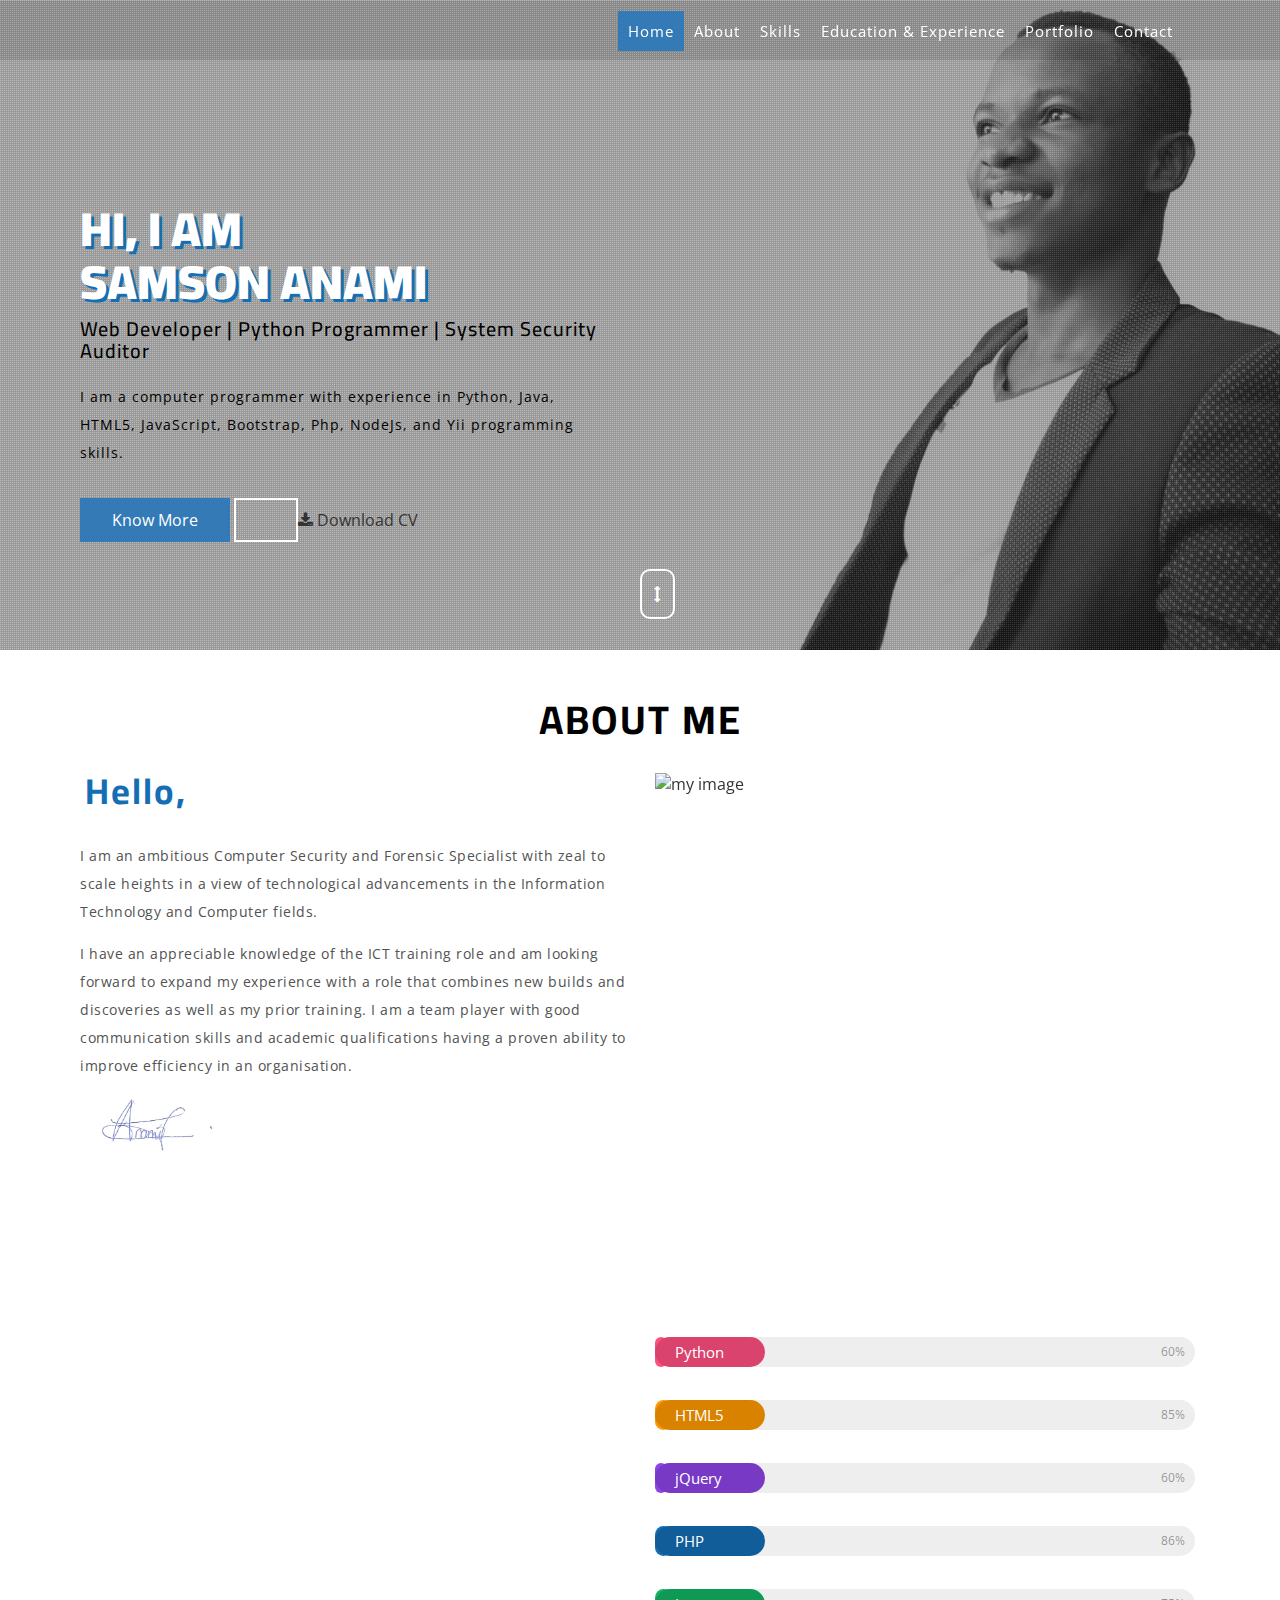
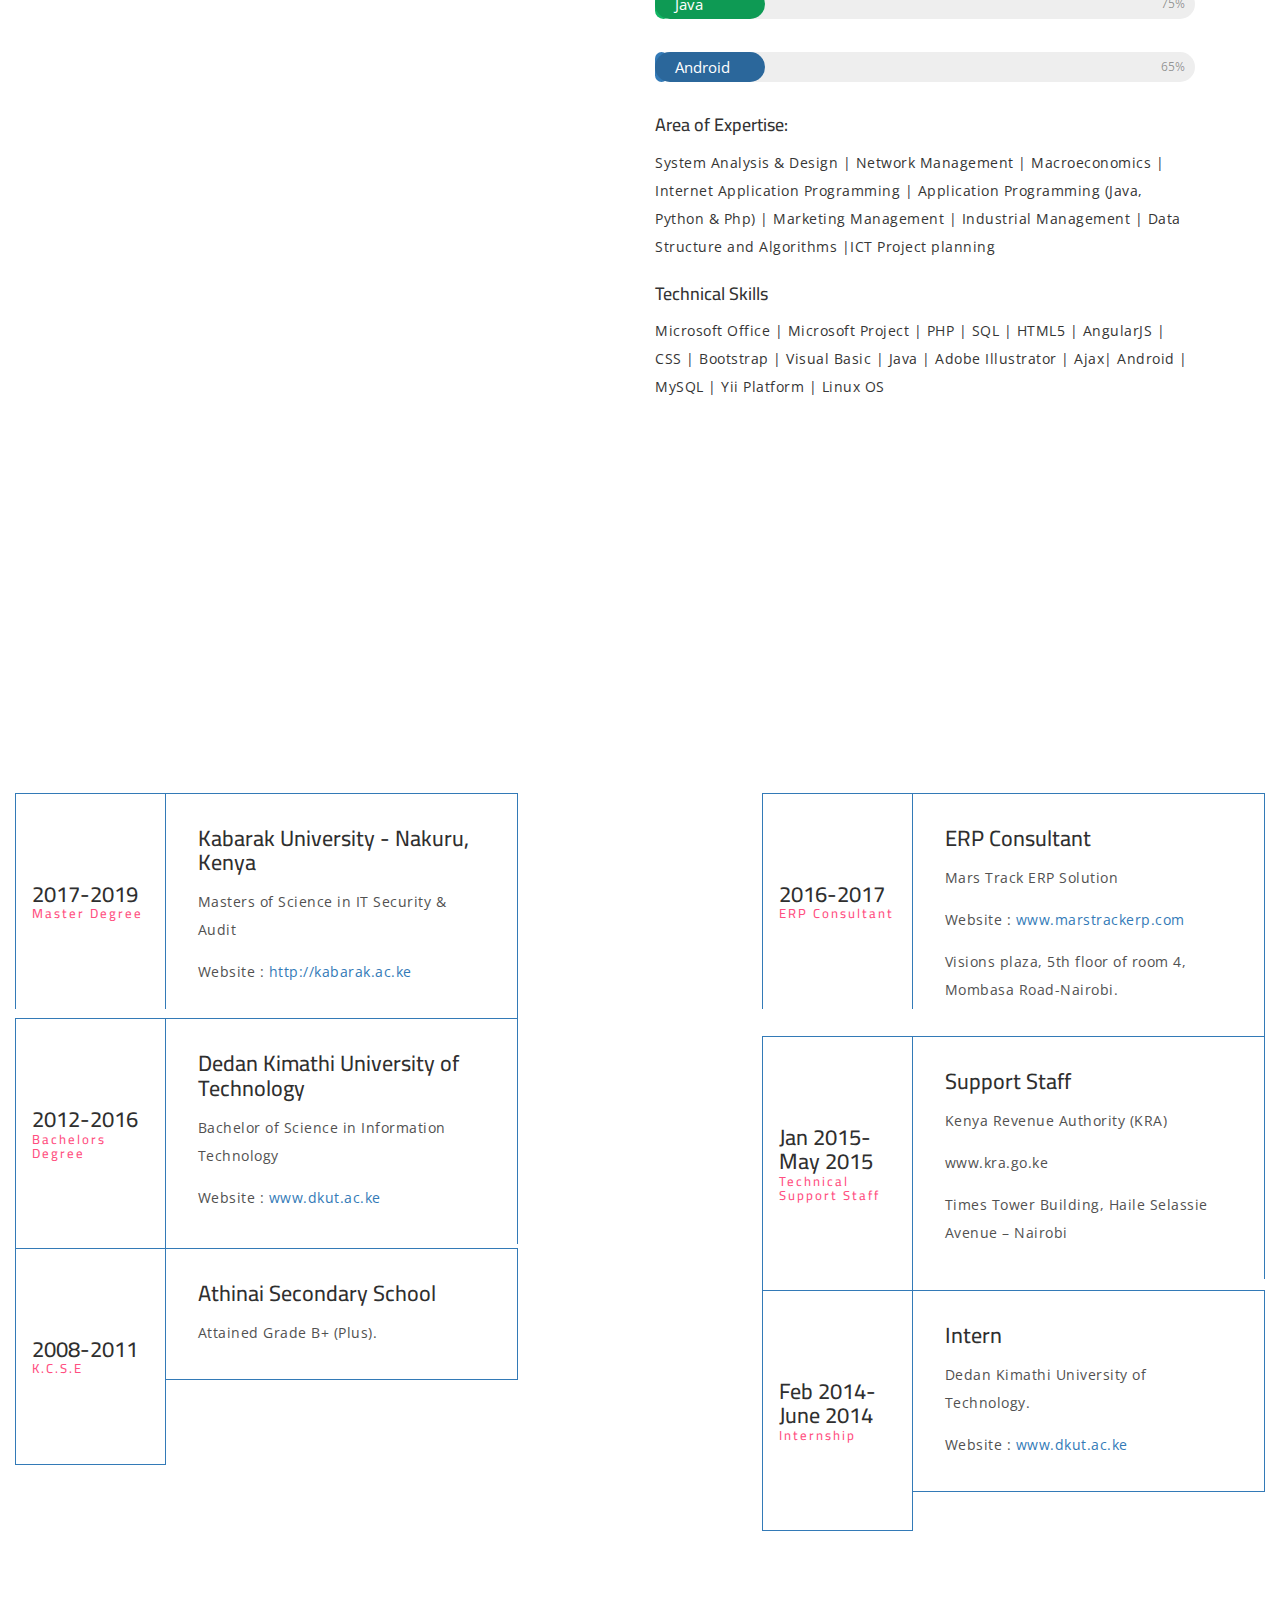
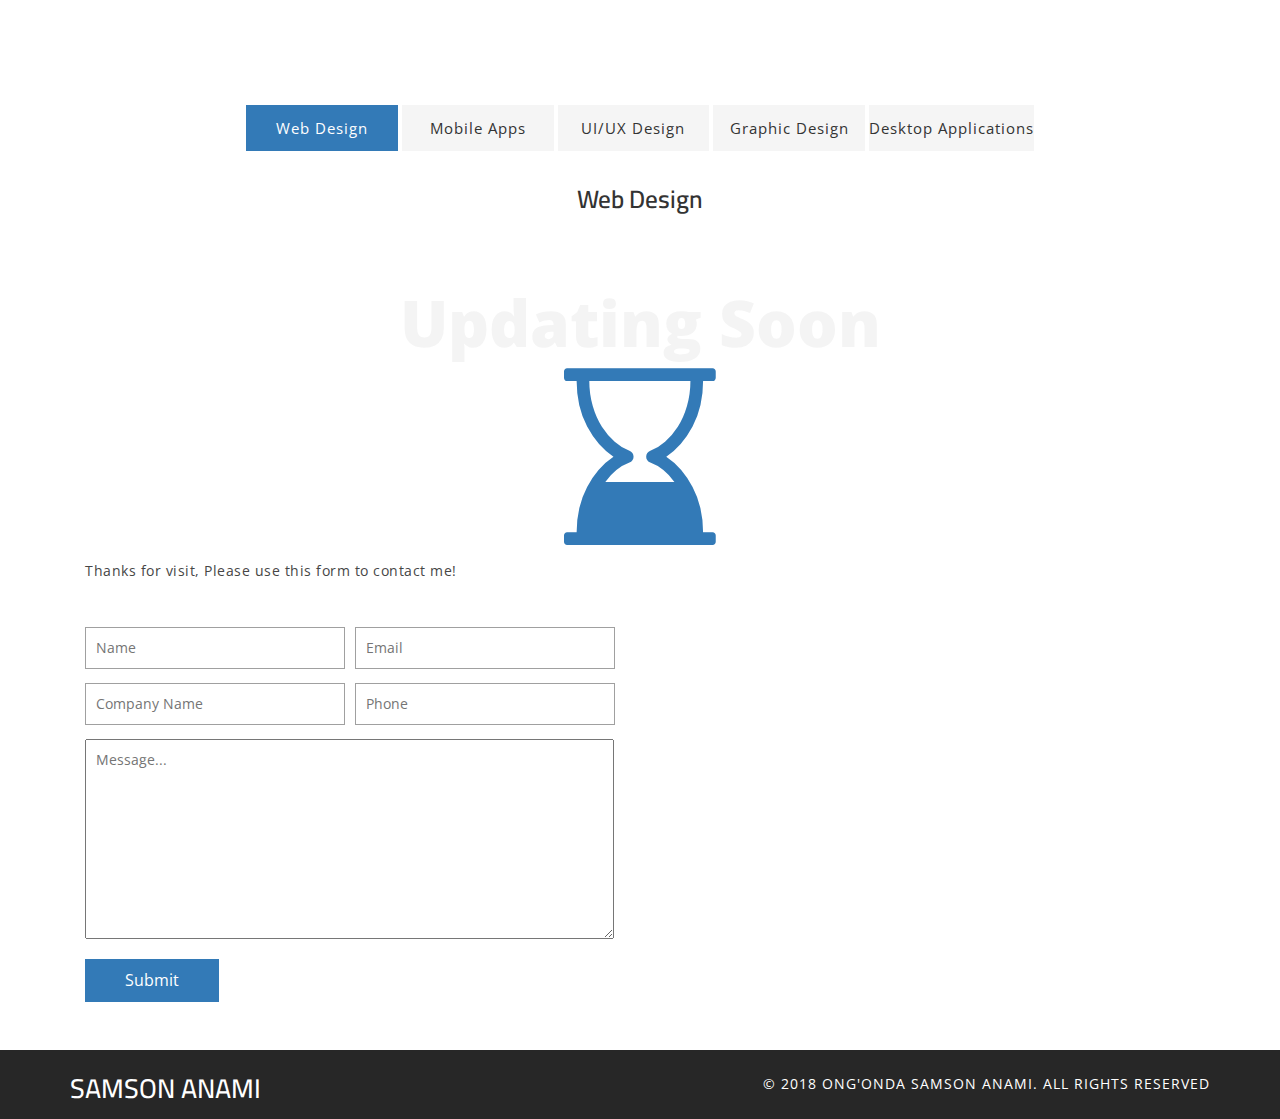
==== commit baef16ce: "Download of cv" ====
--- a/index.html
+++ b/index.html
@@ -109,7 +109,8 @@
                                 <a href="#" class="w3ls_more" data-toggle="modal" data-target="#myModal">Know More</a>
                             </li>
                             <li>
-                                <a href="includes/download.php" class="scoll w3l_contact">
+                                <!-- <a href="includes/samson_anami.pdf" class="scoll w3l_contact"> -->
+                                    <a href="https://drive.google.com/file/d/0B-QgT2ZCobC4bnRObW55cFFrUGc/view?usp=sharing" class="scoll w3l_contact"></a>
                                     <i class="fa fa-download" aria-hidden="true"></i> Download CV</a>
                             </li>
                         </ul>
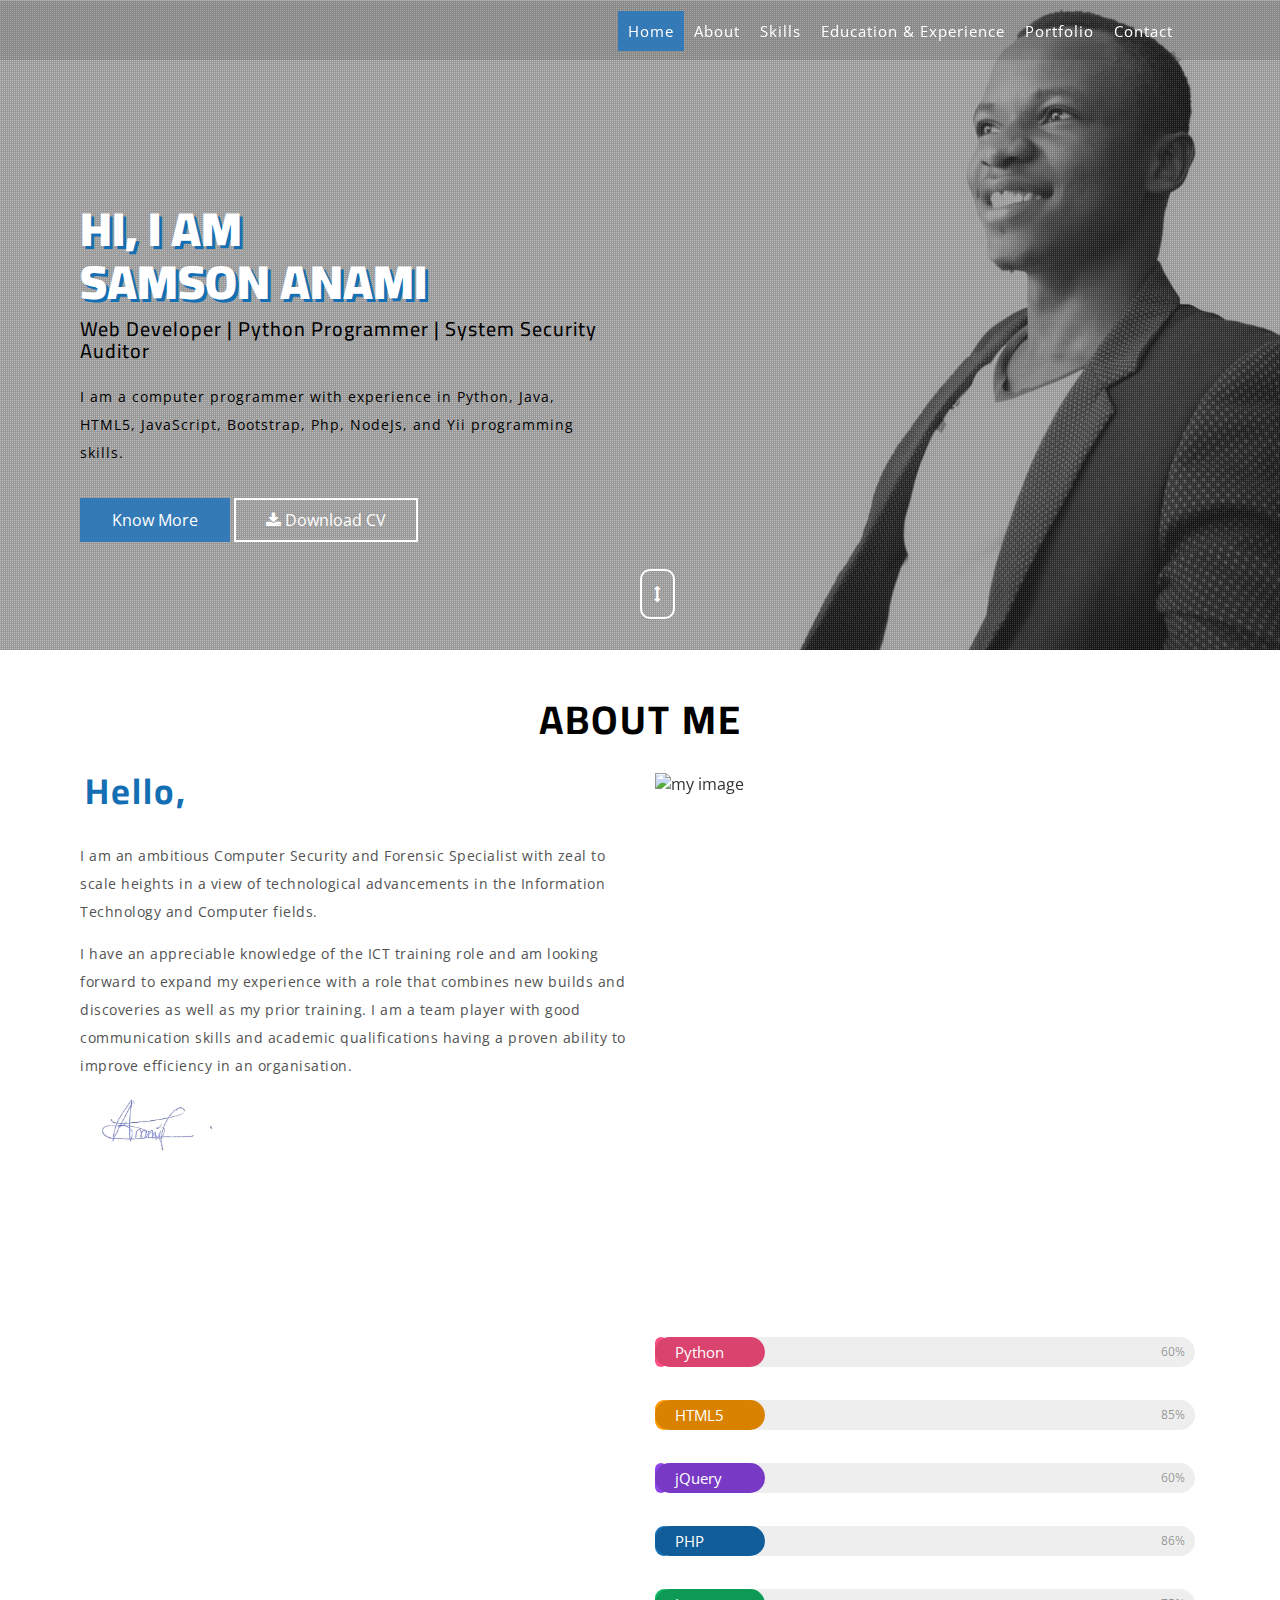
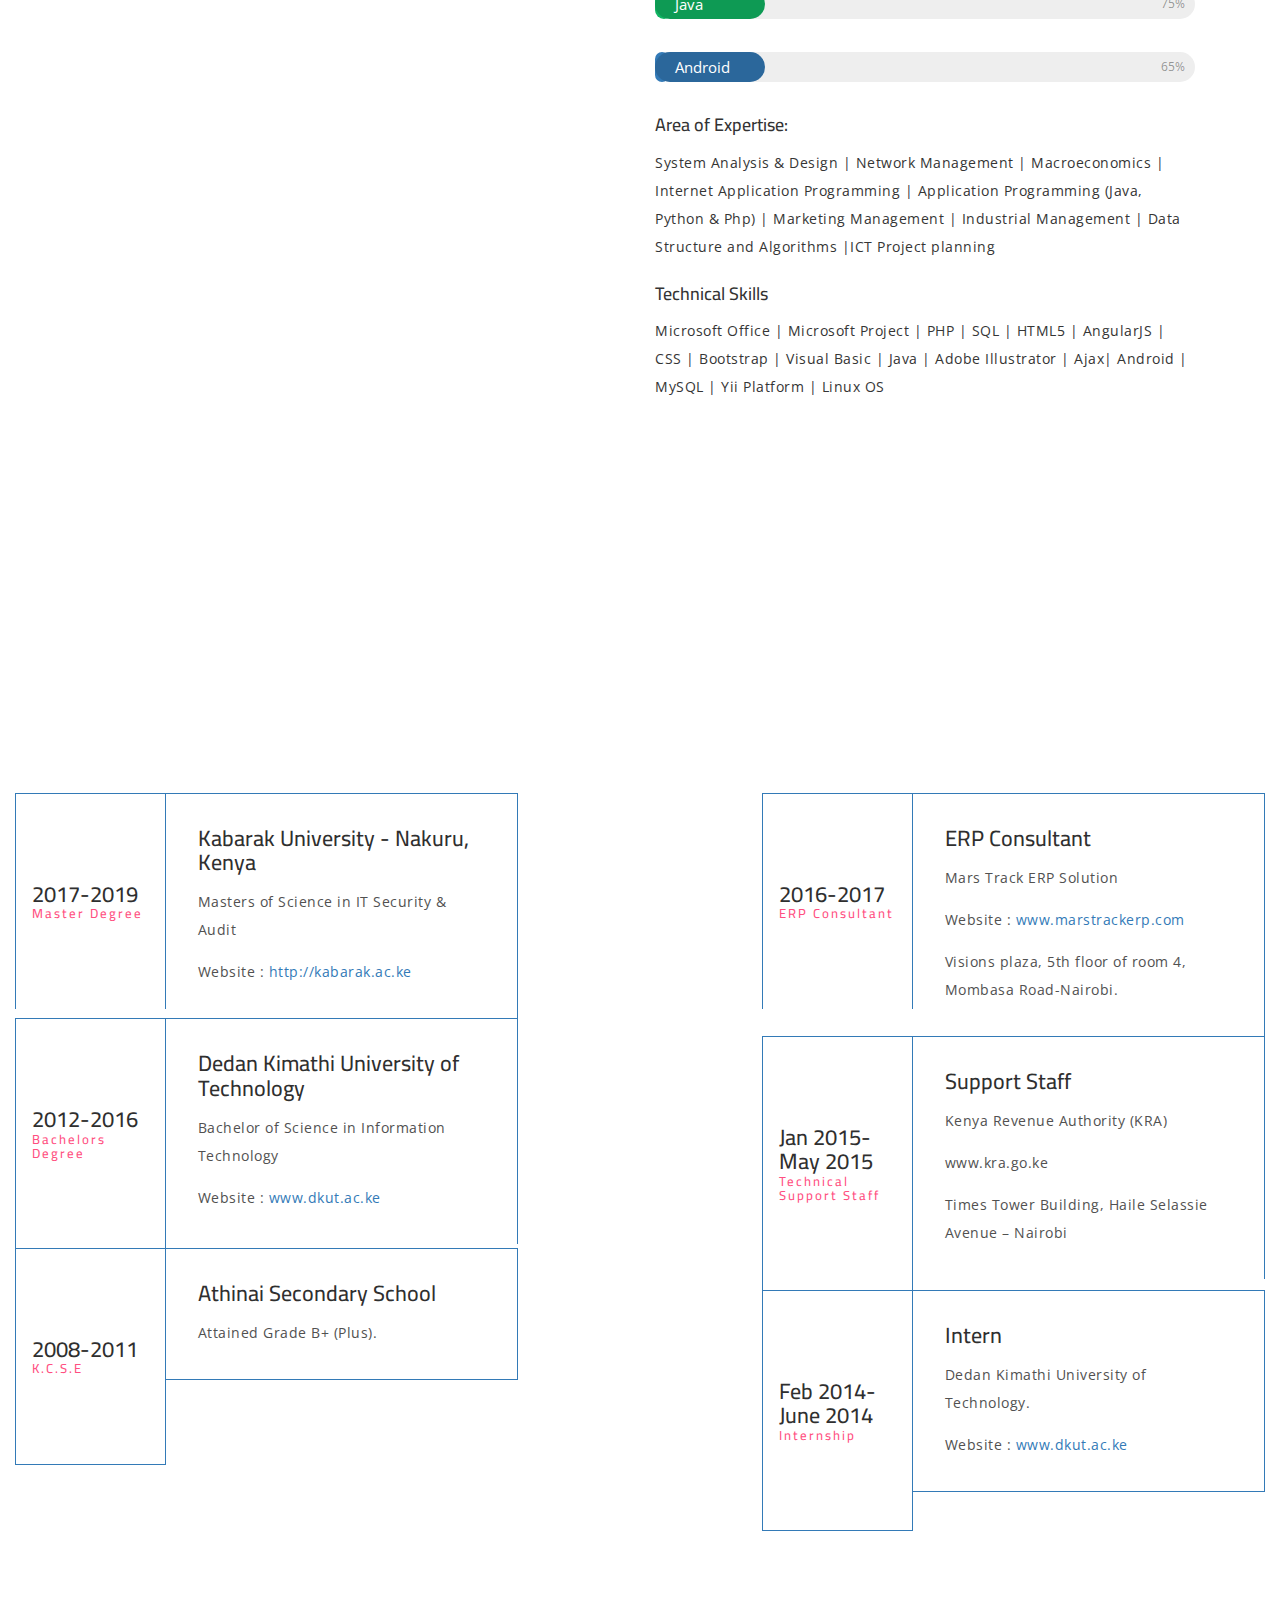
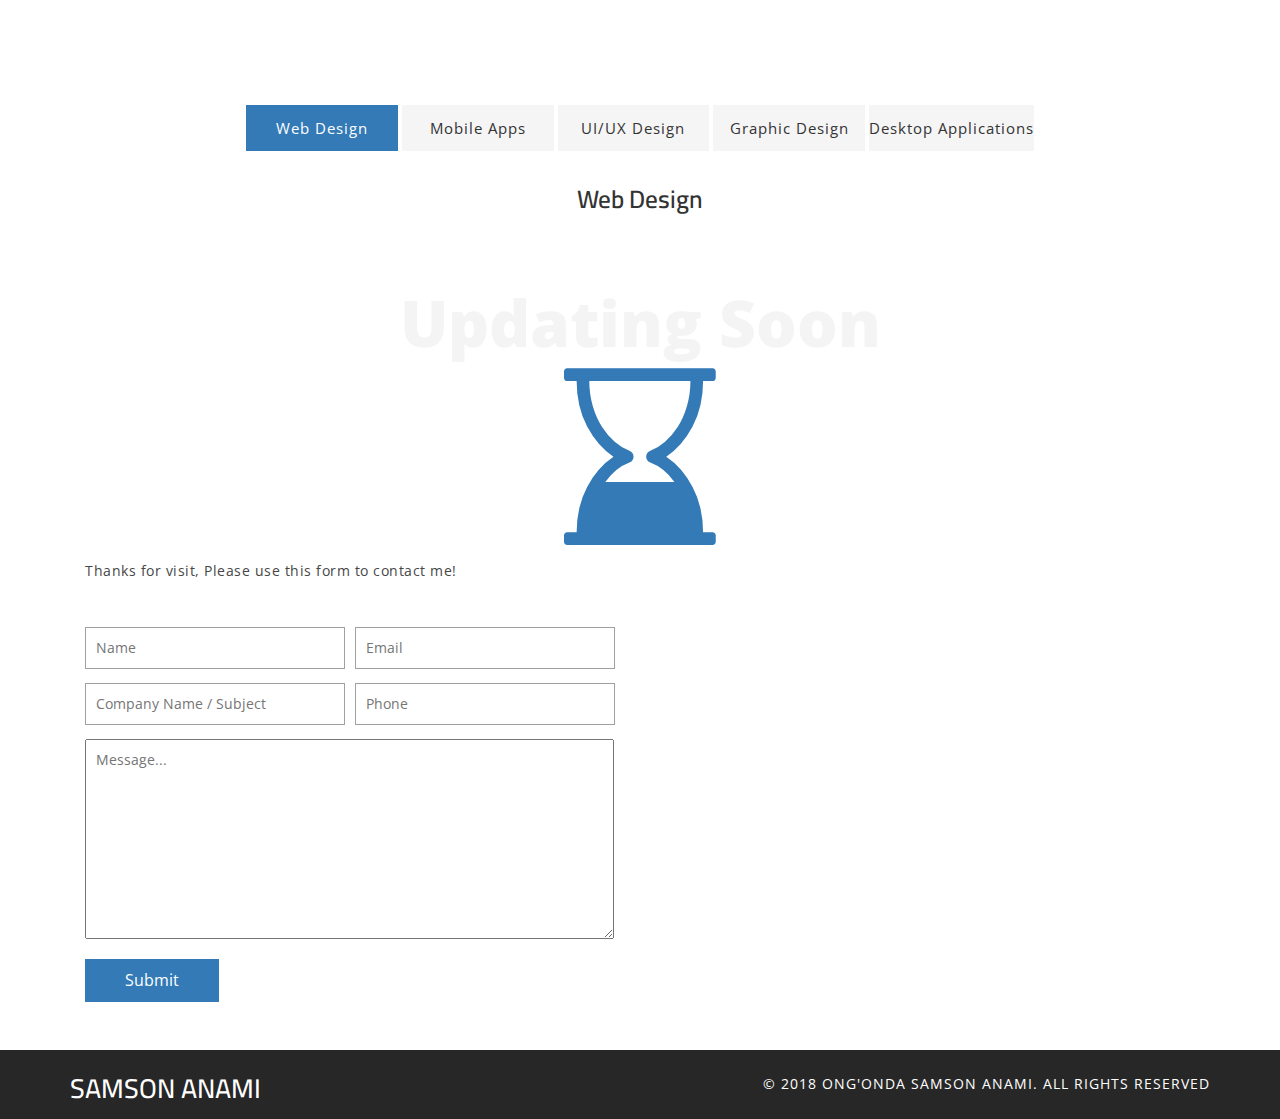
==== commit faa3cdd9: "Google mail link" ====
--- a/index.html
+++ b/index.html
@@ -110,7 +110,7 @@
                             </li>
                             <li>
                                 <!-- <a href="includes/samson_anami.pdf" class="scoll w3l_contact"> -->
-                                    <a href="https://drive.google.com/file/d/0B-QgT2ZCobC4bnRObW55cFFrUGc/view?usp=sharing" class="scoll w3l_contact"></a>
+                                    <a href="https://drive.google.com/file/d/0B-QgT2ZCobC4bnRObW55cFFrUGc/view?usp=sharing" class="scoll w3l_contact">
                                     <i class="fa fa-download" aria-hidden="true"></i> Download CV</a>
                             </li>
                         </ul>
@@ -1030,17 +1030,17 @@
             <div class="col-md-6 contact-left">
                 <h3 data-aos="zoom-in">contact me</h3>
                 <p>Thanks for visit, Please use this form to contact me!</p>
-                <form action="includes/sendEmail.php" method="post">
+                <form id="gform" action="https://script.google.com/macros/s/AKfycbzJsdK5khJadHTNKwS9_5ugoj0FdXPQND9PkHTQbuWkx48kN4JW/exec" method="post">
                     <div class="col-md-6 agileits_agile_about_mail_left">
-                        <input type="text" name="Name" placeholder="Name" required="">
-                        <input type="text" name="Subject" placeholder="Company Name" required="">
+                        <input type="text" name="name" placeholder="Name" required="">
+                        <input type="text" name="subject" placeholder="Company Name / Subject" required="">
                     </div>
                     <div class="col-md-6 agileits_agile_about_mail_left">
-                        <input type="email" name="Email" placeholder="Email" required="">
-                        <input type="text" name="Phone" placeholder="Phone" required="">
+                        <input type="email" name="email" placeholder="Email" required="">
+                        <input type="text" name="phone" placeholder="Phone" required="">
                     </div>
                     <div class="clearfix"> </div>
-                    <textarea name="Message" placeholder="Message..." required=""></textarea>
+                    <textarea name="message" placeholder="Message..." required=""></textarea>
                     <input type="submit" value="Submit">
                 </form>
             </div>
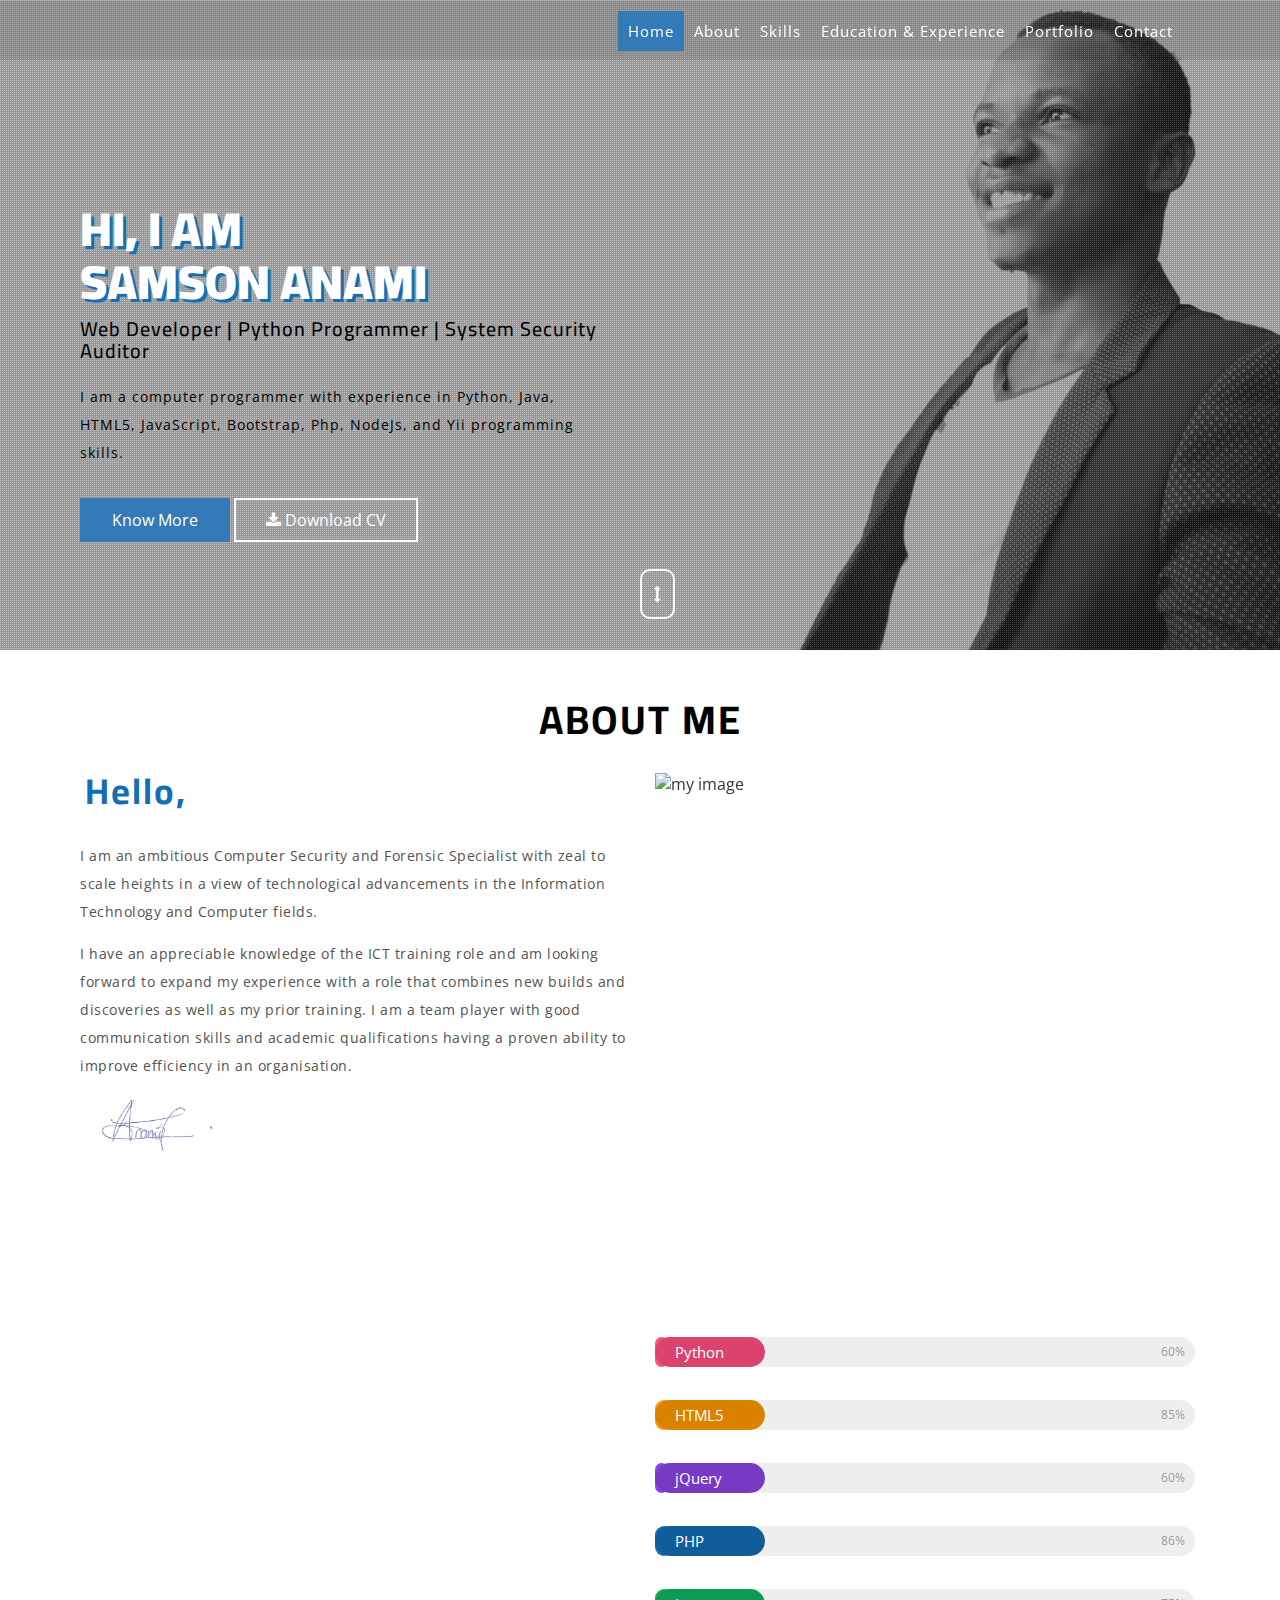
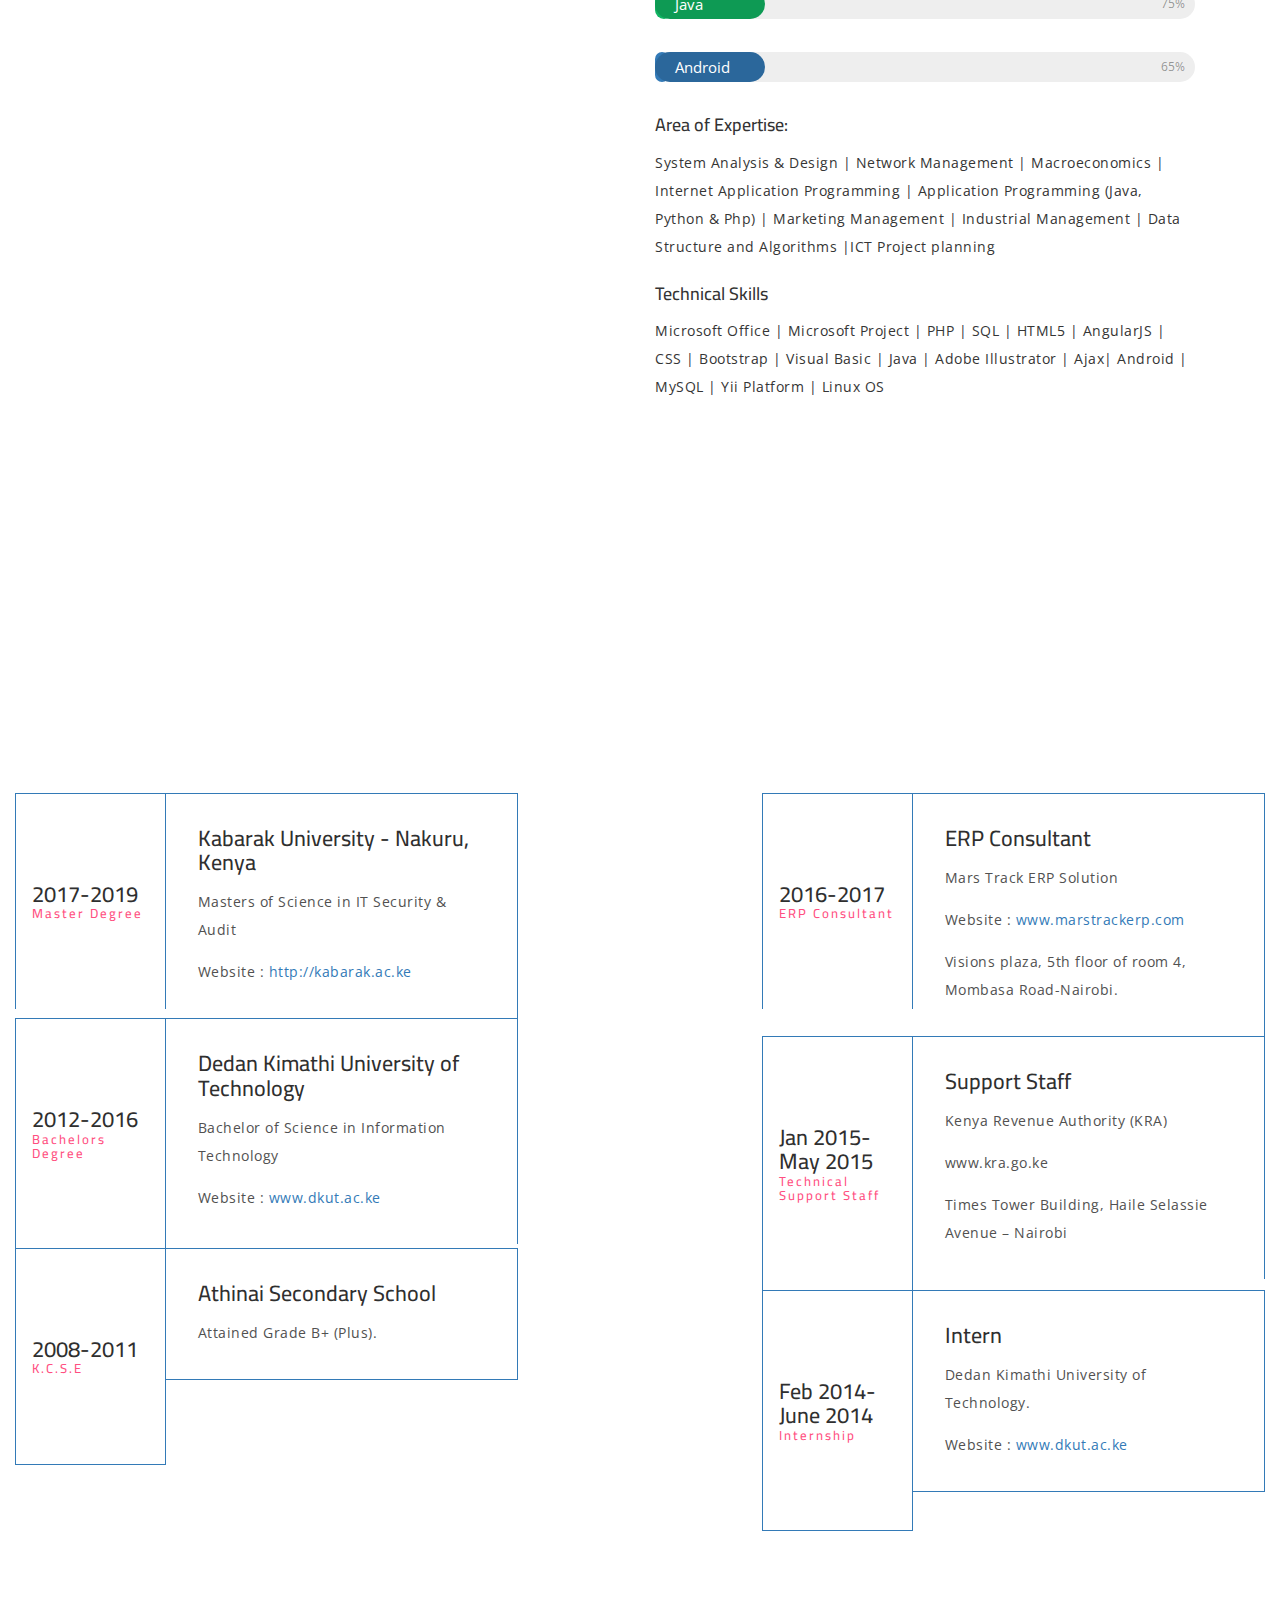
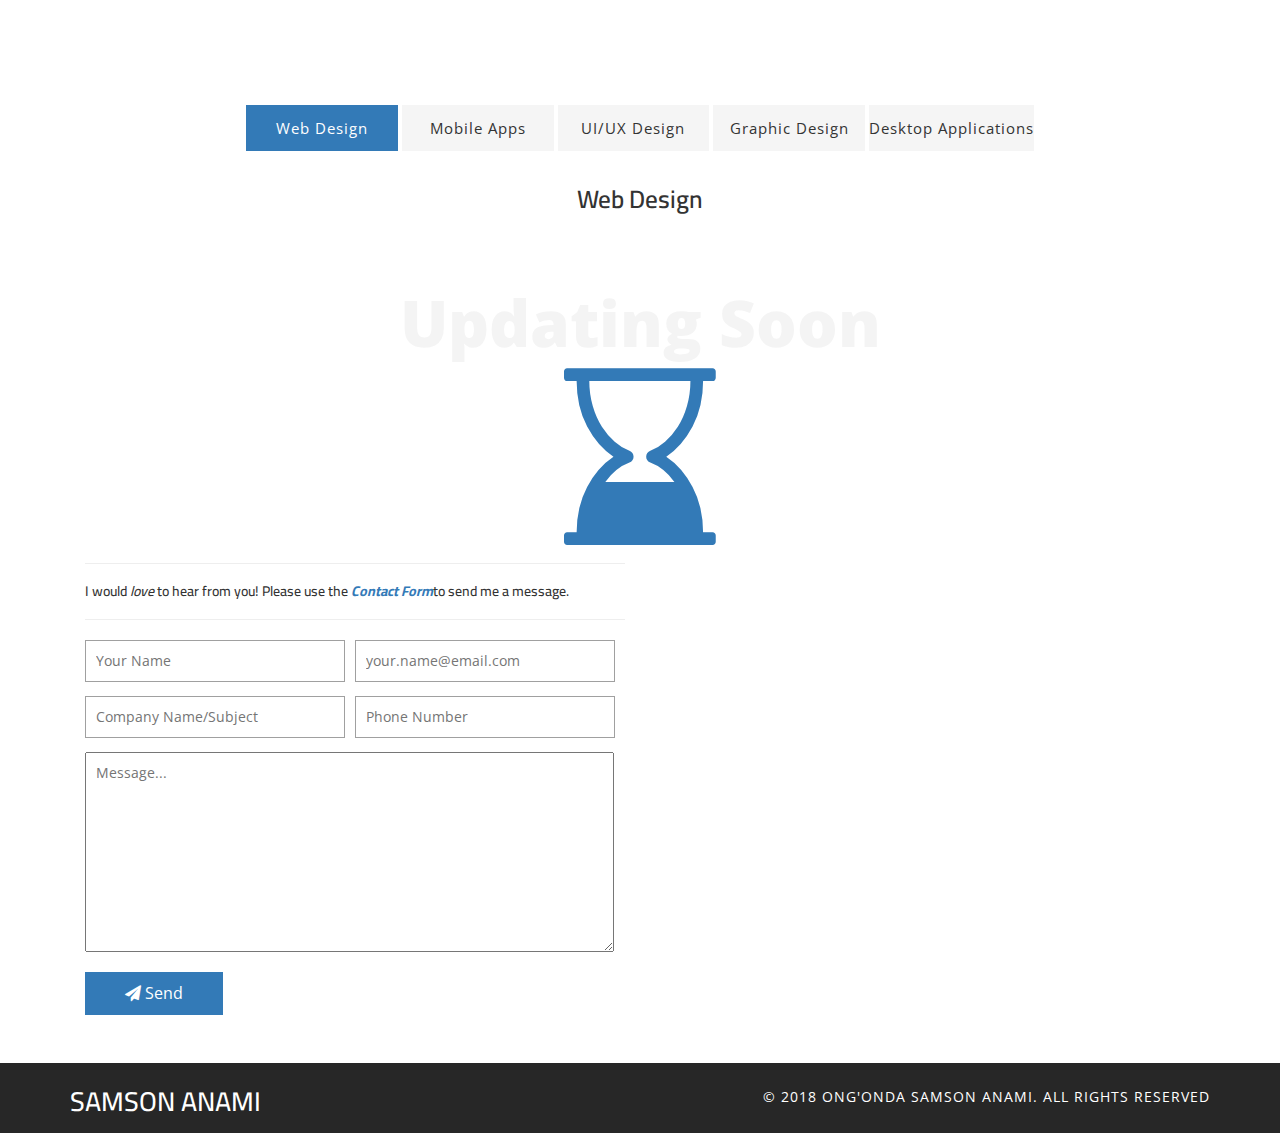
==== commit 4b495b26: "Contact form final upload" ====
--- a/index.html
+++ b/index.html
@@ -110,7 +110,7 @@
                             </li>
                             <li>
                                 <!-- <a href="includes/samson_anami.pdf" class="scoll w3l_contact"> -->
-                                    <a href="https://drive.google.com/file/d/0B-QgT2ZCobC4bnRObW55cFFrUGc/view?usp=sharing" class="scoll w3l_contact">
+                                <a href="https://drive.google.com/file/d/0B-QgT2ZCobC4bnRObW55cFFrUGc/view?usp=sharing" class="scoll w3l_contact">
                                     <i class="fa fa-download" aria-hidden="true"></i> Download CV</a>
                             </li>
                         </ul>
@@ -1028,20 +1028,28 @@
     <div class="contact" id="contact">
         <div class="container">
             <div class="col-md-6 contact-left">
-                <h3 data-aos="zoom-in">contact me</h3>
-                <p>Thanks for visit, Please use this form to contact me!</p>
-                <form id="gform" action="https://script.google.com/macros/s/AKfycbzJsdK5khJadHTNKwS9_5ugoj0FdXPQND9PkHTQbuWkx48kN4JW/exec" method="post">
+                <h3 data-aos="zoom-in">contact me !</h3><hr>
+                <h5>
+                    I would <em>love</em> to hear from you! Please use the <b><em>Contact Form</em></b>to send me a message.
+                </h5><hr>
+                <form id="gform" method="POST" class="pure-form pure-form-stacked" data-email="example@email.net" action="https://script.google.com/macros/s/AKfycbzJsdK5khJadHTNKwS9_5ugoj0FdXPQND9PkHTQbuWkx48kN4JW/exec">
+                    <!-- change the form action to your script url -->
                     <div class="col-md-6 agileits_agile_about_mail_left">
-                        <input type="text" name="name" placeholder="Name" required="">
-                        <input type="text" name="subject" placeholder="Company Name / Subject" required="">
+                        <input type="text" id="name" name="name" placeholder="Your Name" />
+                        <input type="text" id="subject" name="subject" placeholder="Company Name/Subject" />
                     </div>
                     <div class="col-md-6 agileits_agile_about_mail_left">
-                        <input type="email" name="email" placeholder="Email" required="">
-                        <input type="text" name="phone" placeholder="Phone" required="">
+                        <input type="text" id="email" name="email" type="email" value="" required placeholder="your.name@email.com" />
+                        <span id="email-invalid" style="display:none">
+                            Must be a valid email address
+                        </span>
+                        <input type="text" id="phone" name="phone" placeholder="Phone Number" />
                     </div>
                     <div class="clearfix"> </div>
-                    <textarea name="message" placeholder="Message..." required=""></textarea>
-                    <input type="submit" value="Submit">
+                    <textarea id="message" name="message" rows="6" placeholder="Message..."></textarea>
+                    <button class="button-success pure-button button-xlarge submit">
+                        <i class="fa fa-paper-plane"></i>&nbsp;Send
+                    </button>
                 </form>
             </div>
             <div class="col-md-6 contact-right">
@@ -1198,6 +1206,13 @@
     </script>
     <!-- //scrolling script -->
 
+
+    <!-- Submit the Form to Google Using "AJAX" -->
+    <script data-cfasync="false" type="text/javascript" src="js/form-submission-handler.js"></script>
+    <!-- <script data-cfasync="false" type="text/javascript"
+    src="/form-submission-handler.js"></script> -->
+
+
 </body>
 
-</html>
+</html>--- a/css/style.css
+++ b/css/style.css
@@ -1191,6 +1191,14 @@
     font-size: 16px;
     padding: 10px 40px;
 }
+.contact .submit{
+    border: none;
+    outline: none;
+    color: #fff;
+    background: #337ab7;
+    font-size: 16px;
+    padding: 10px 40px;
+}
 ul.top-links li {
     display: inline-block;
     margin: 0 .3em;
@@ -1840,4 +1848,4 @@
 }
 .center-text{
 	text-align: center;
-}+}
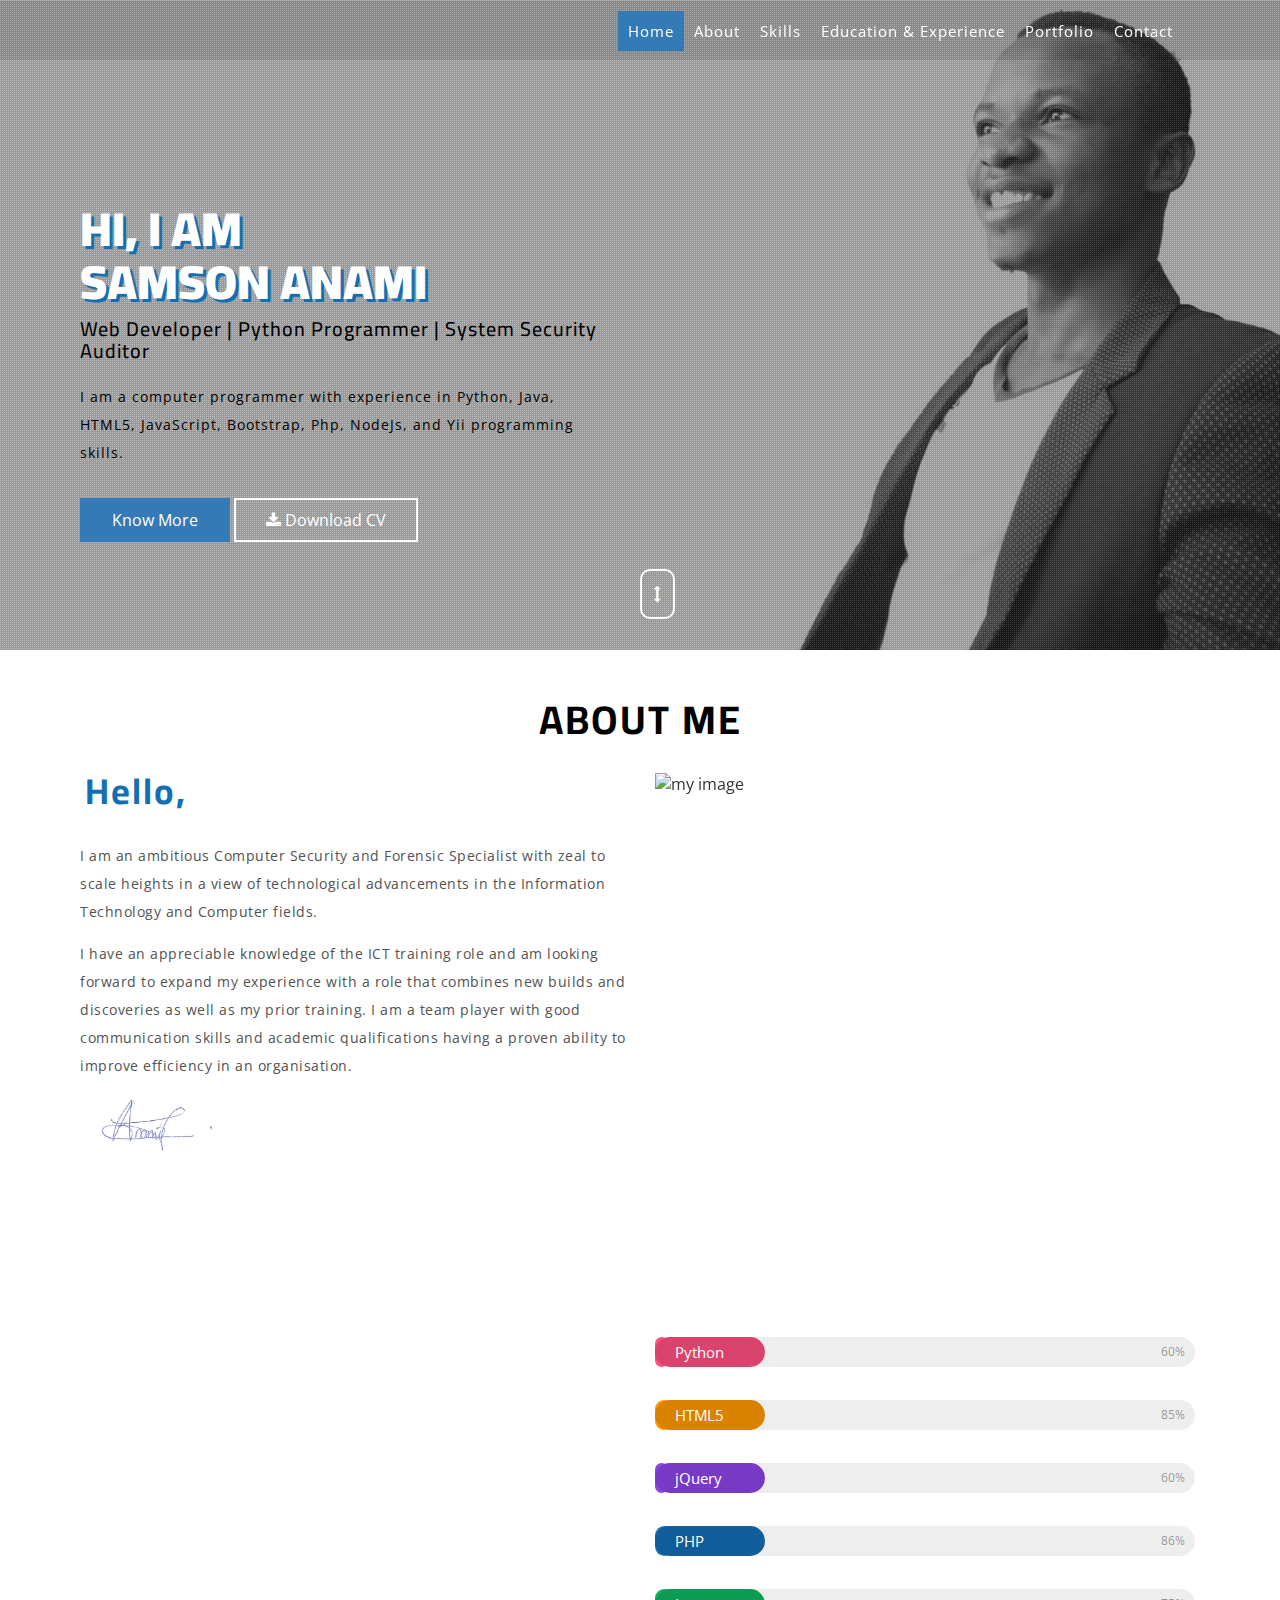
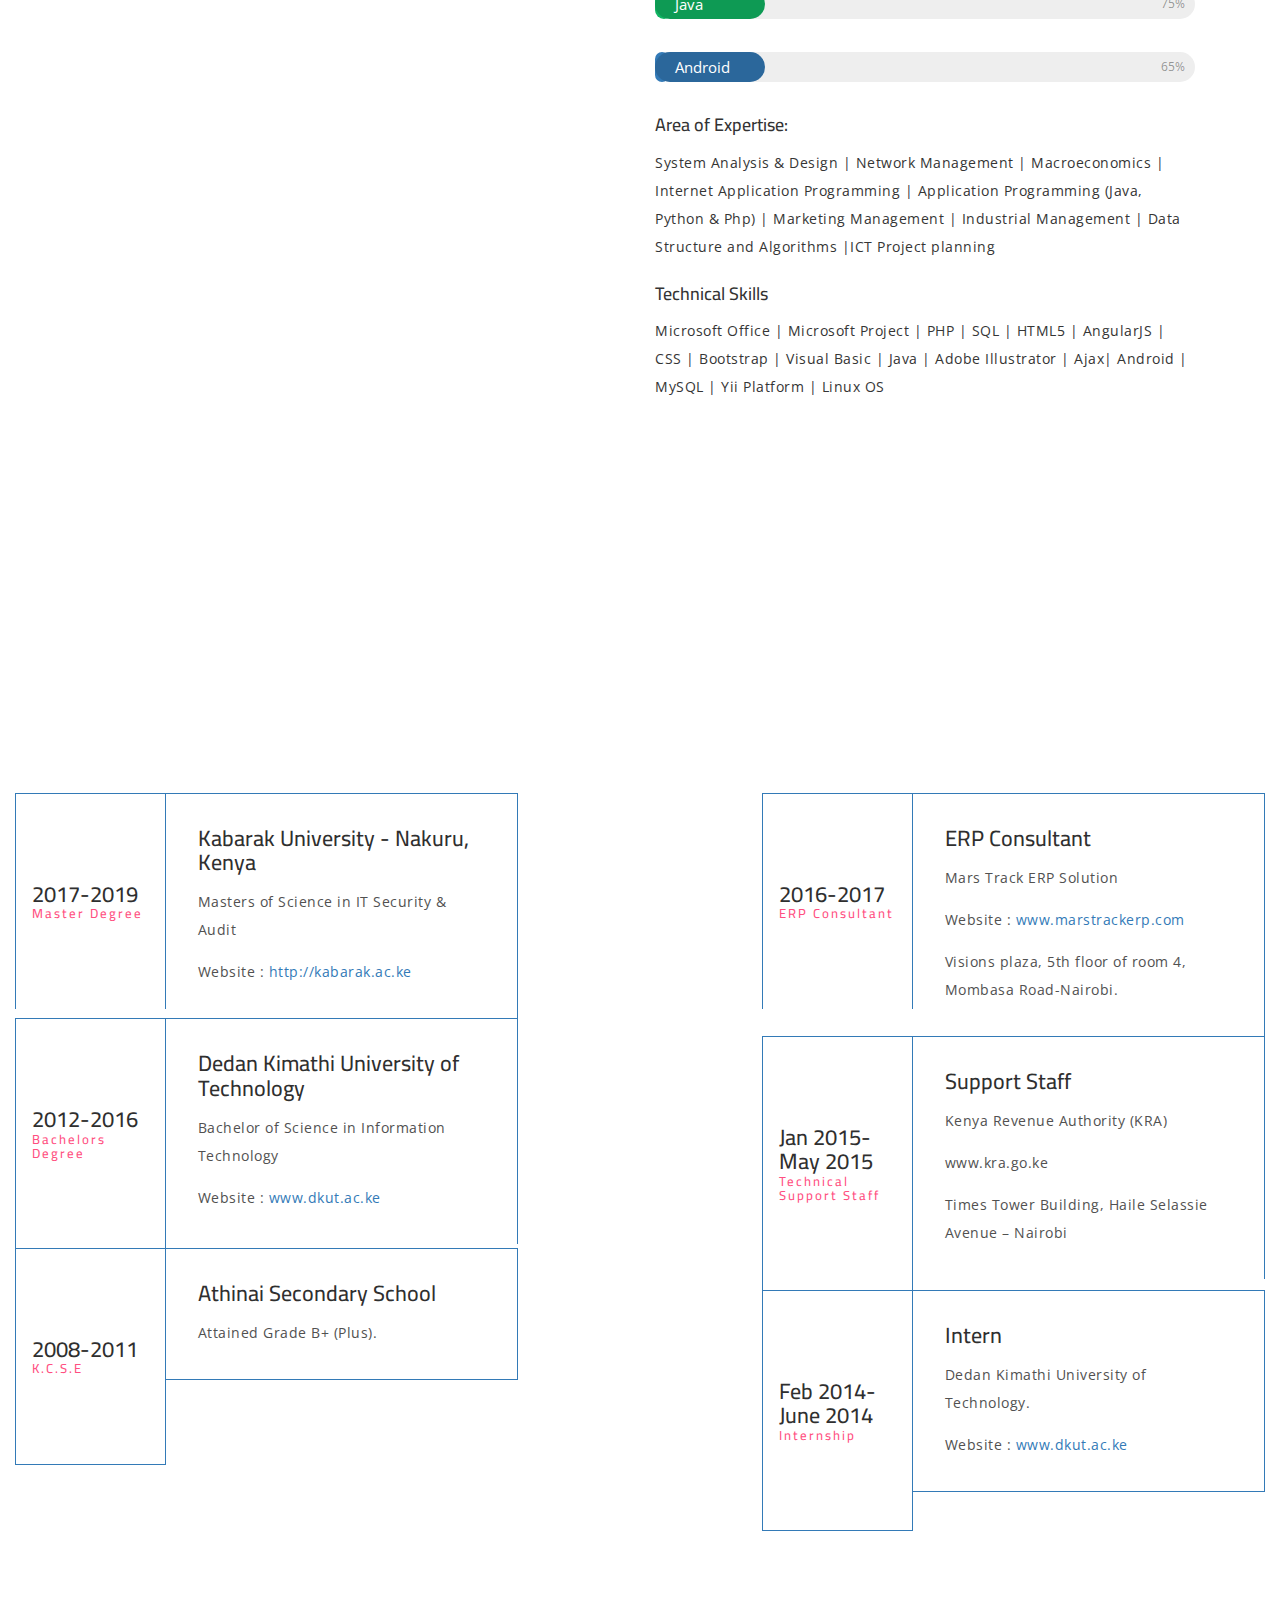
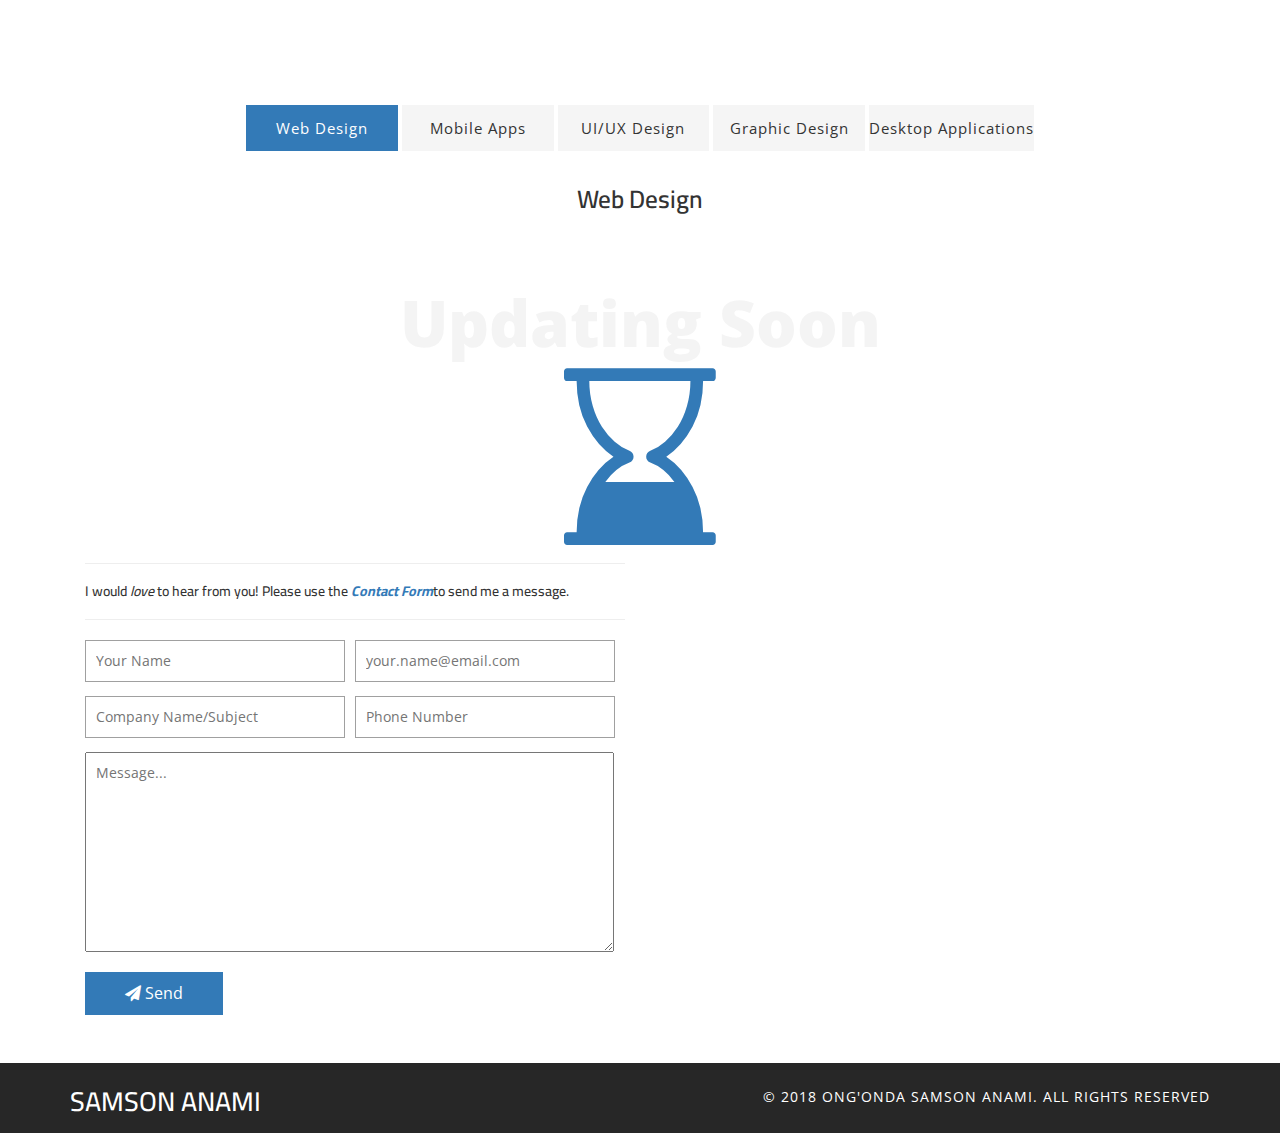
==== commit f9744c77: "Add contact form sucess message" ====
--- a/index.html
+++ b/index.html
@@ -1051,6 +1051,13 @@
                         <i class="fa fa-paper-plane"></i>&nbsp;Send
                     </button>
                 </form>
+
+                <!-- Customise the Thankyou Message People See when they submit the form: -->
+                <div class="text-success" style="display:none;" id="thankyou_message">
+                    <h4><b>Thanks</b> for contacting me!
+                    I will get back to you soon!</h>
+                </div>
+
             </div>
             <div class="col-md-6 contact-right">
                 <div data-aos="flip-down" class="col-md-6 contactright1">
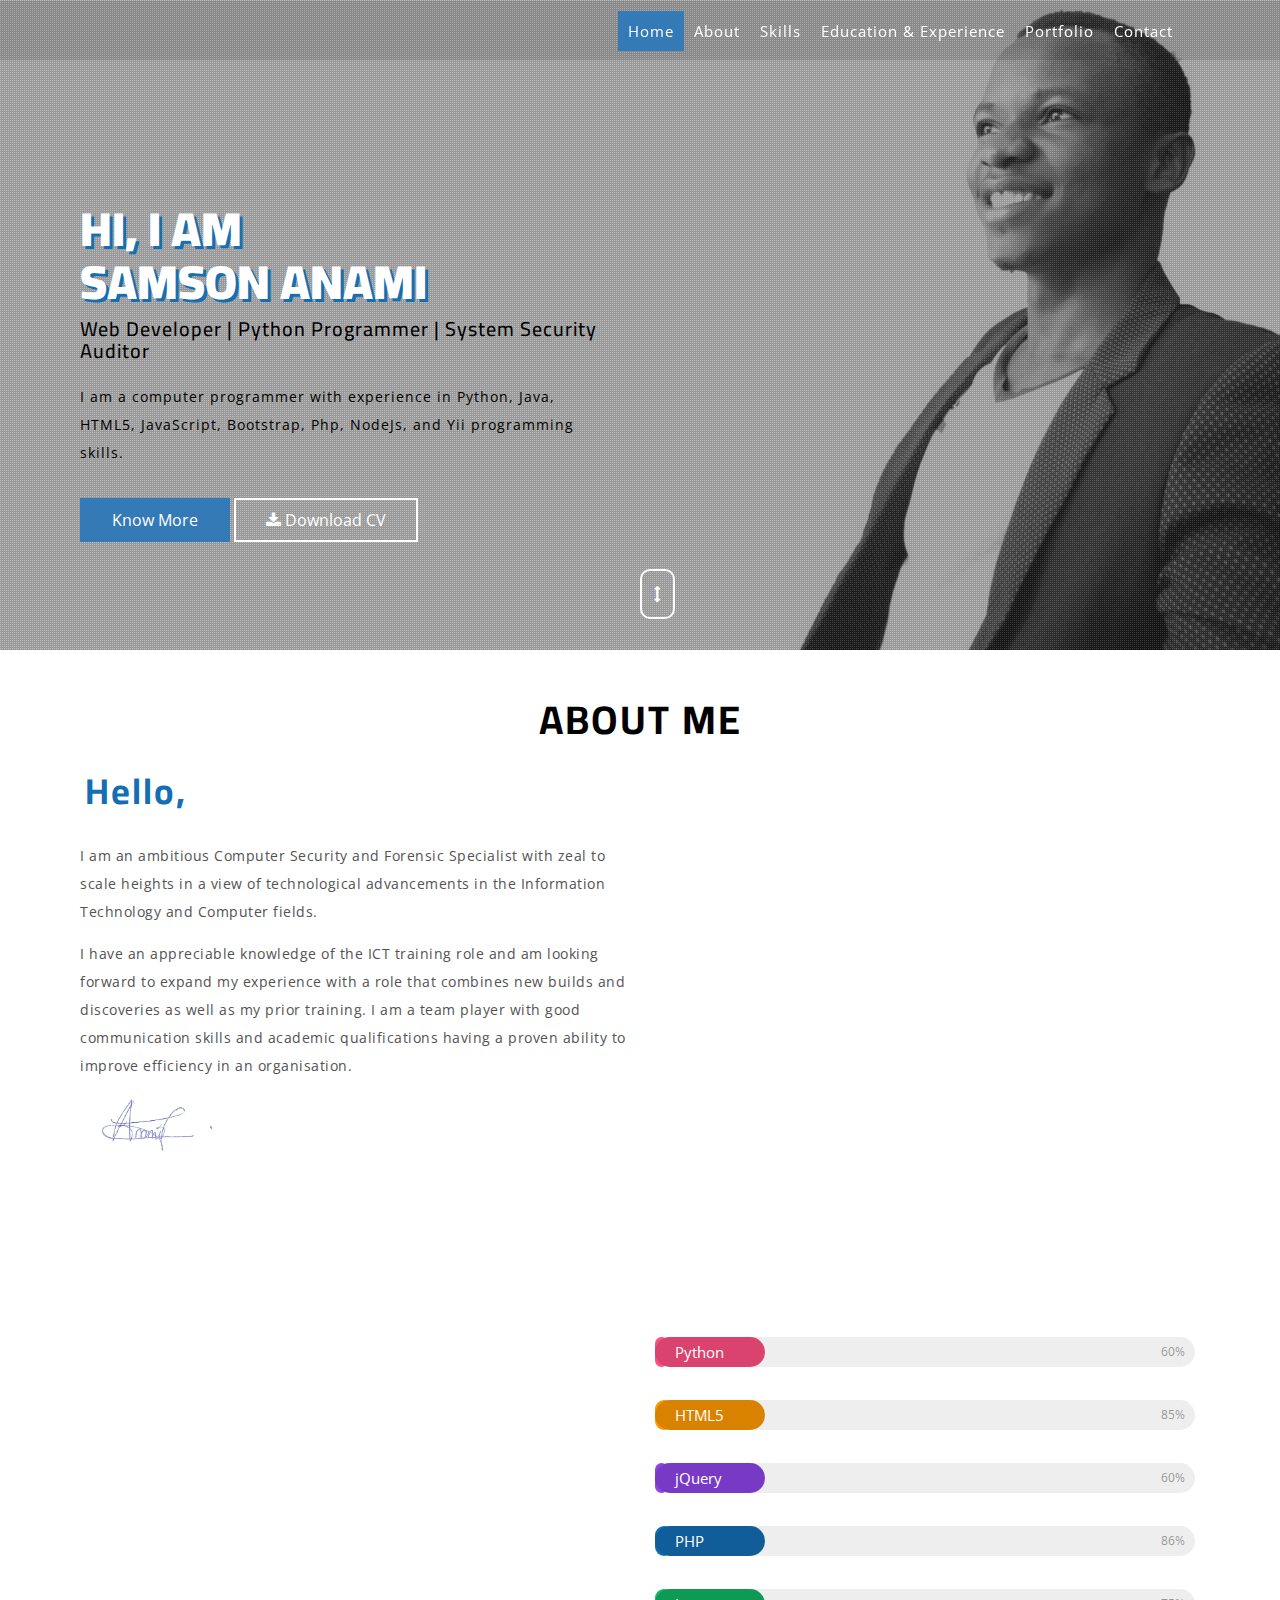
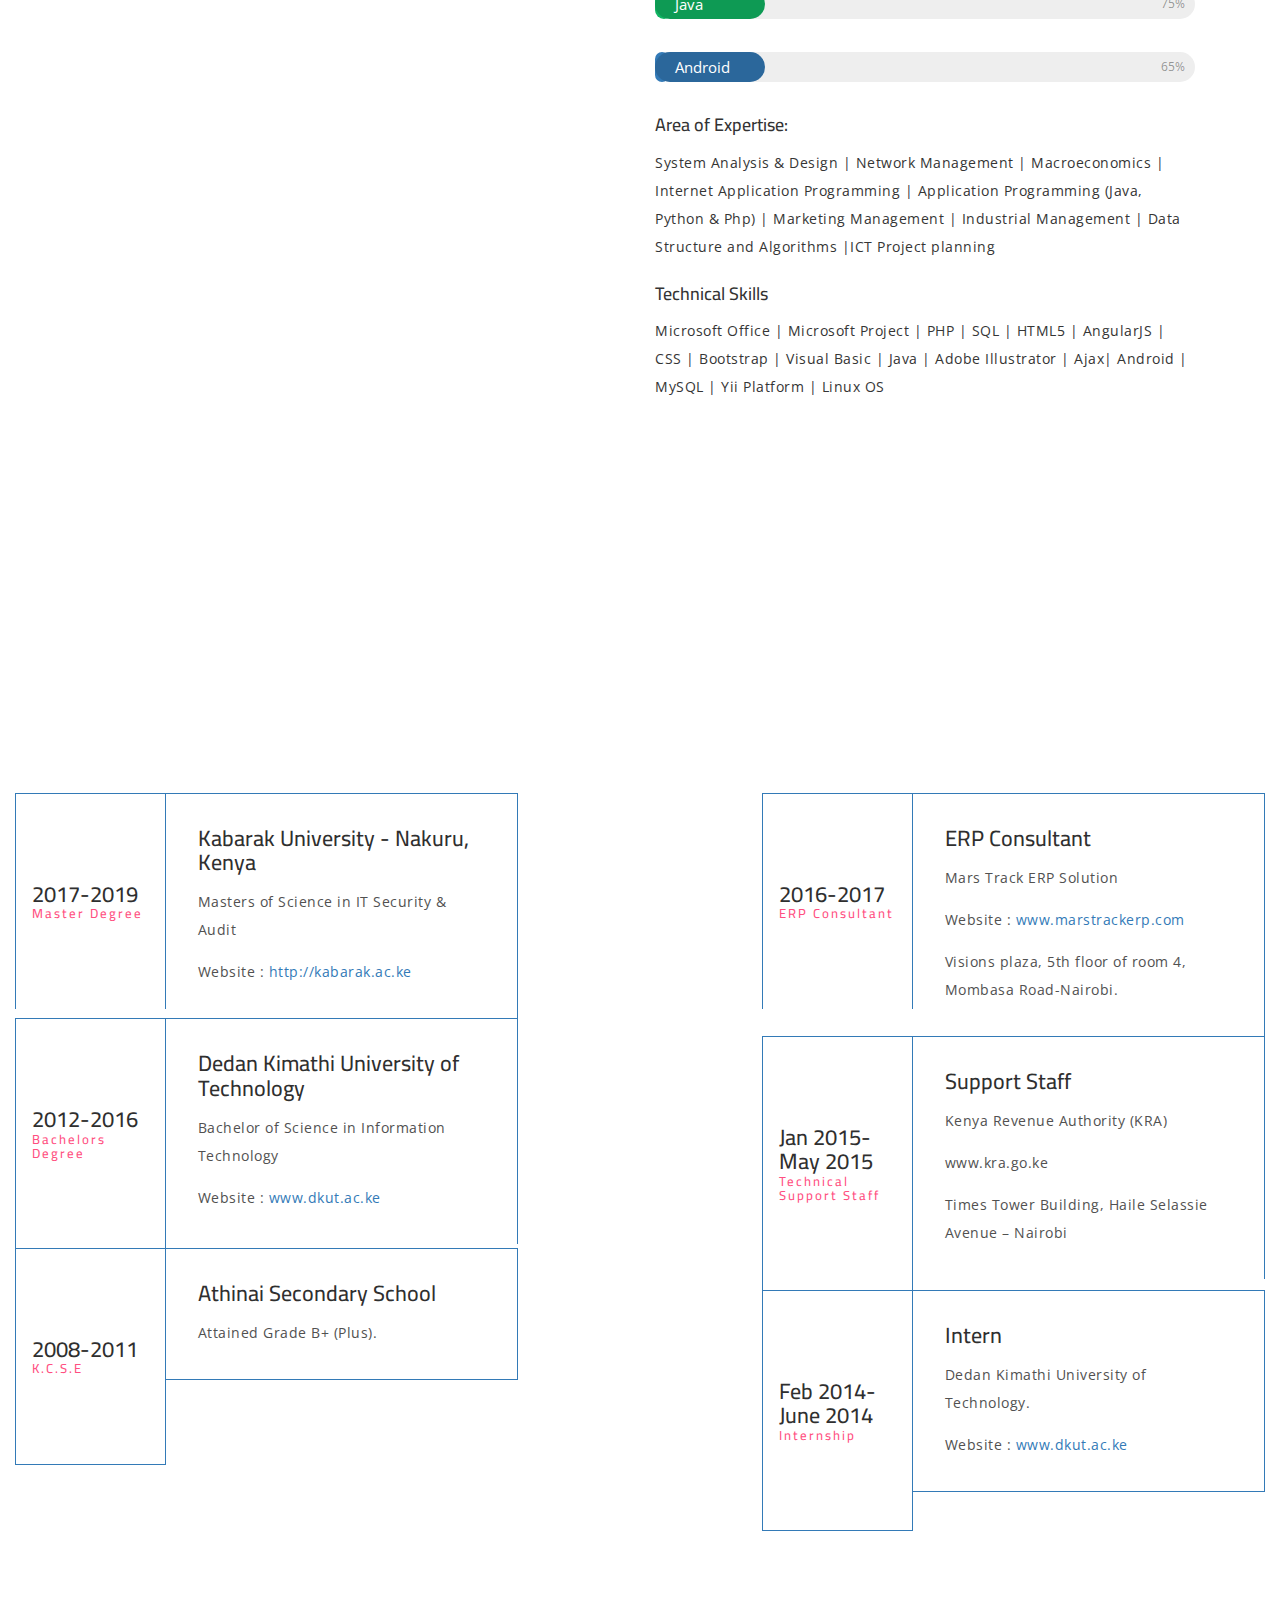
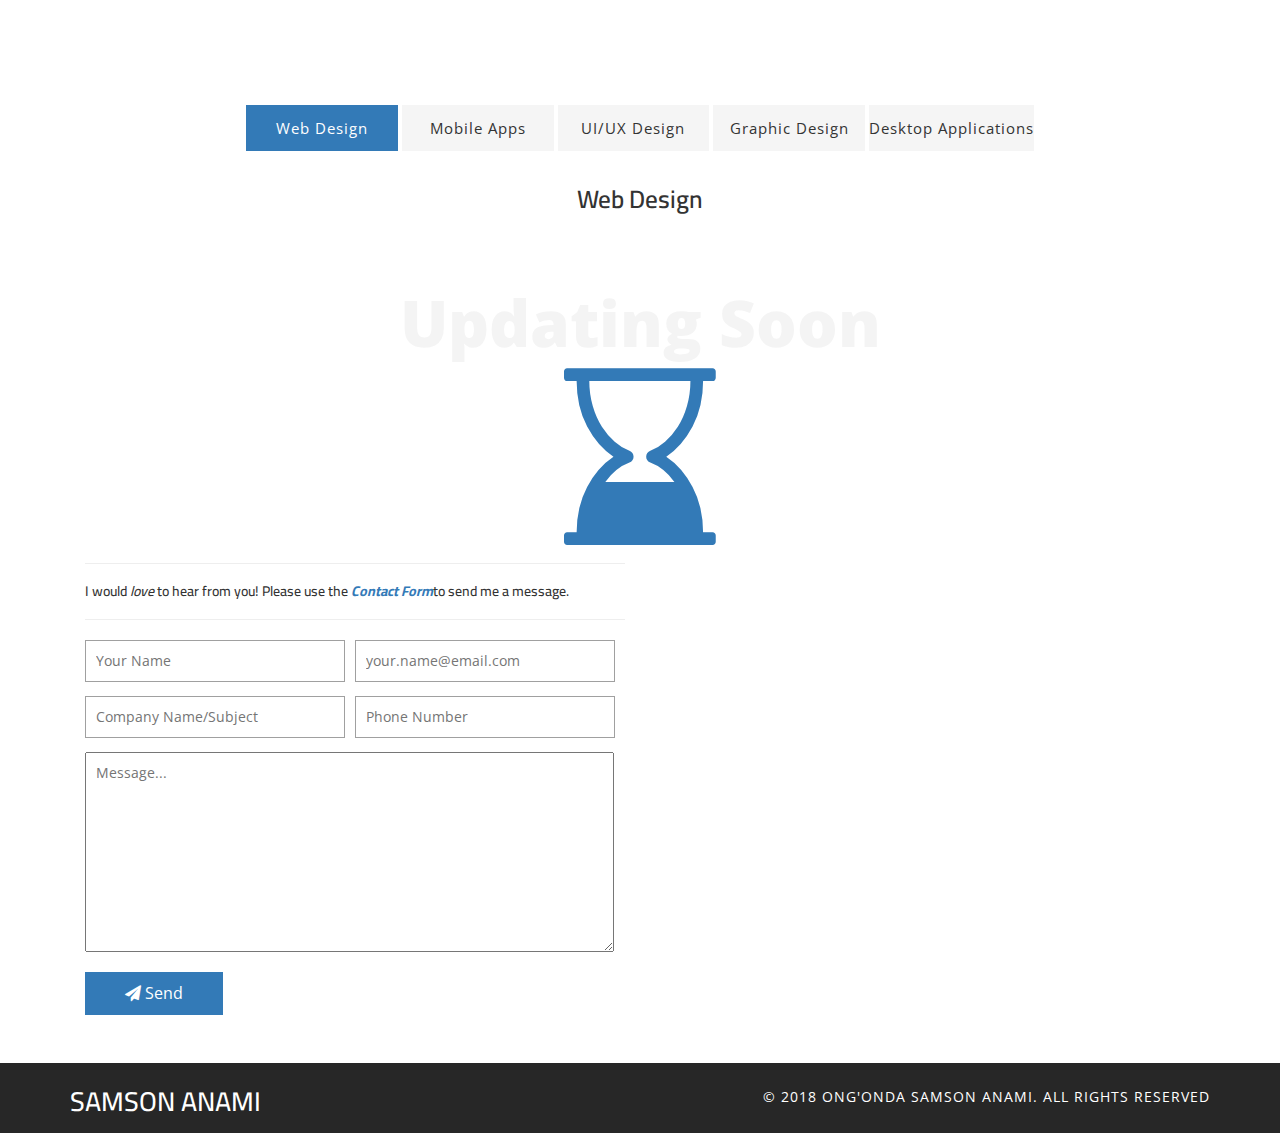
==== commit ccdbd379: "Add contact form sucess message" ====
--- a/index.html
+++ b/index.html
@@ -217,7 +217,7 @@
             <img src="images/signature.jpg" alt="" />
         </div>
         <div data-aos="flip-right" class="col-md-6 about-right">
-            <img src="images/samdo.jpg" class="rounded-circle" alt="my image" />
+            <img src="images/samdo.jpg" class="rounded-circle" alt="" />
         </div>
         <div class="clearfix"></div>
     </div>
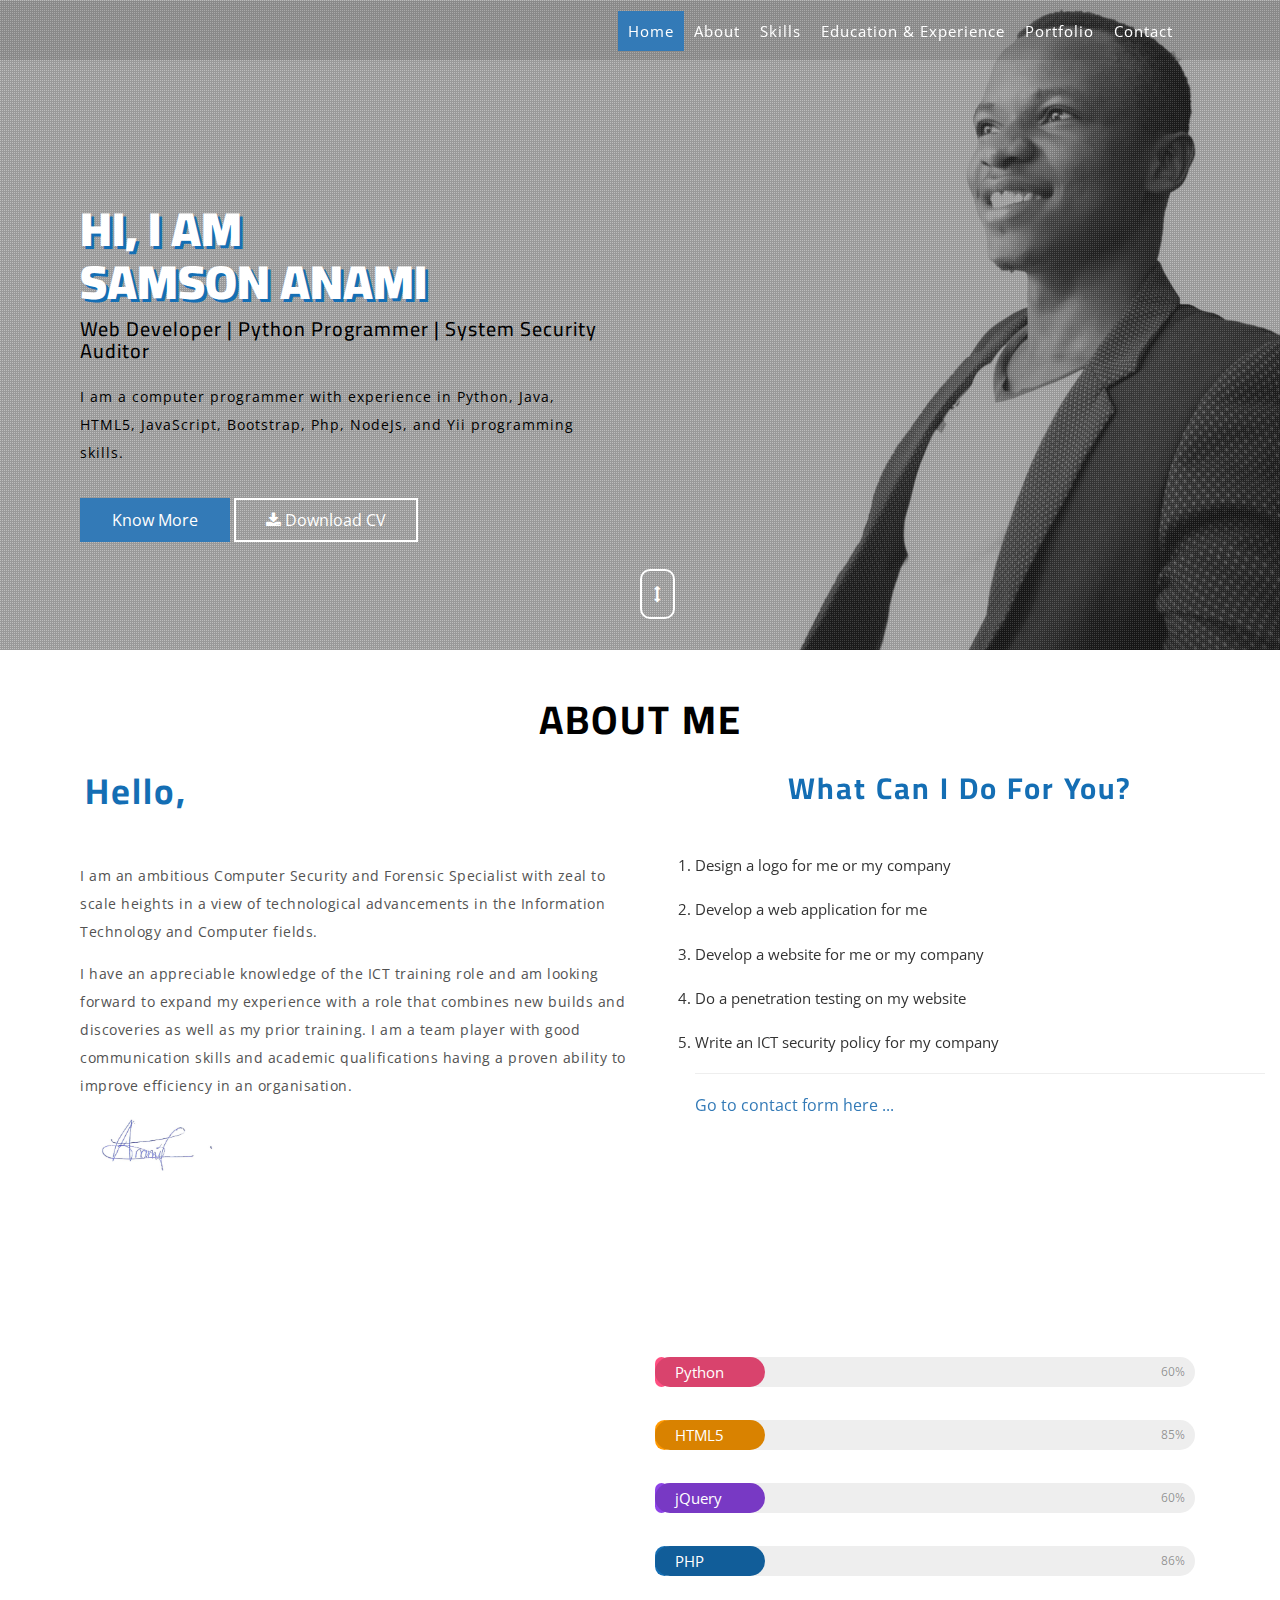
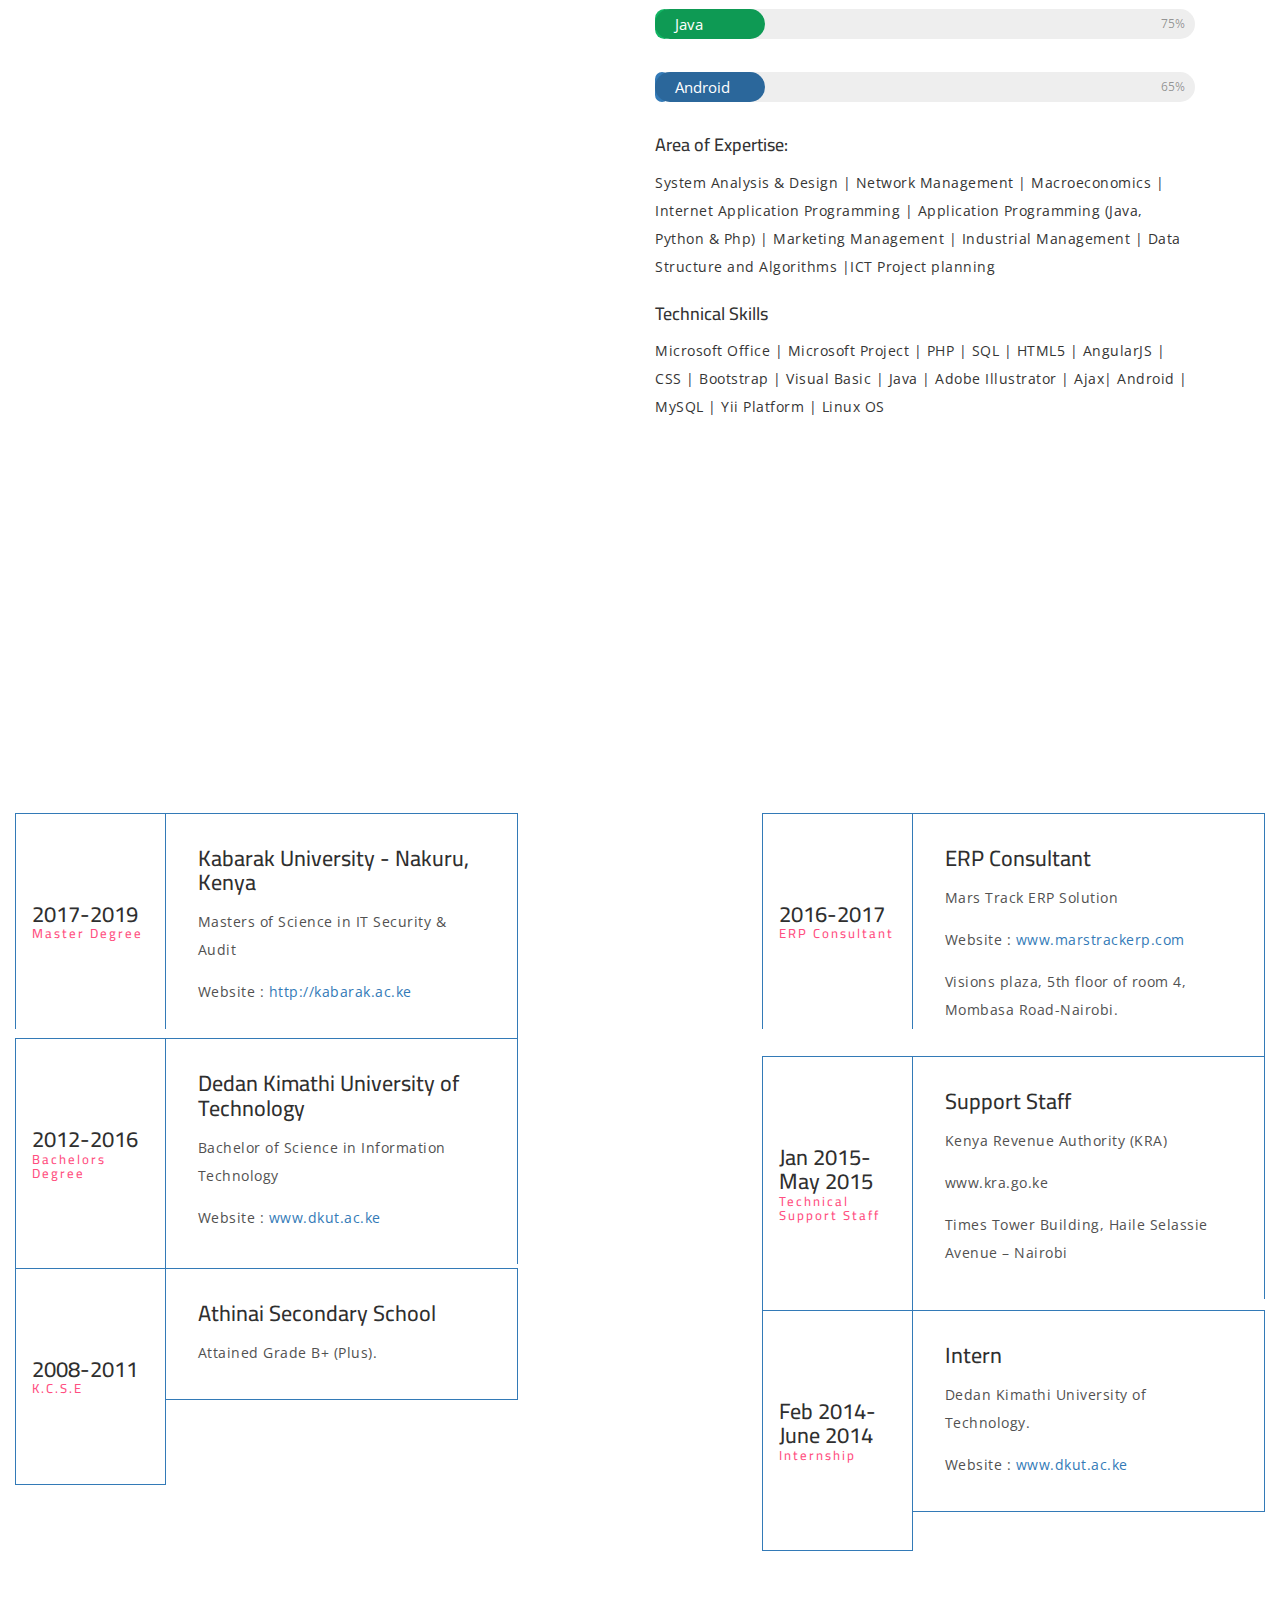
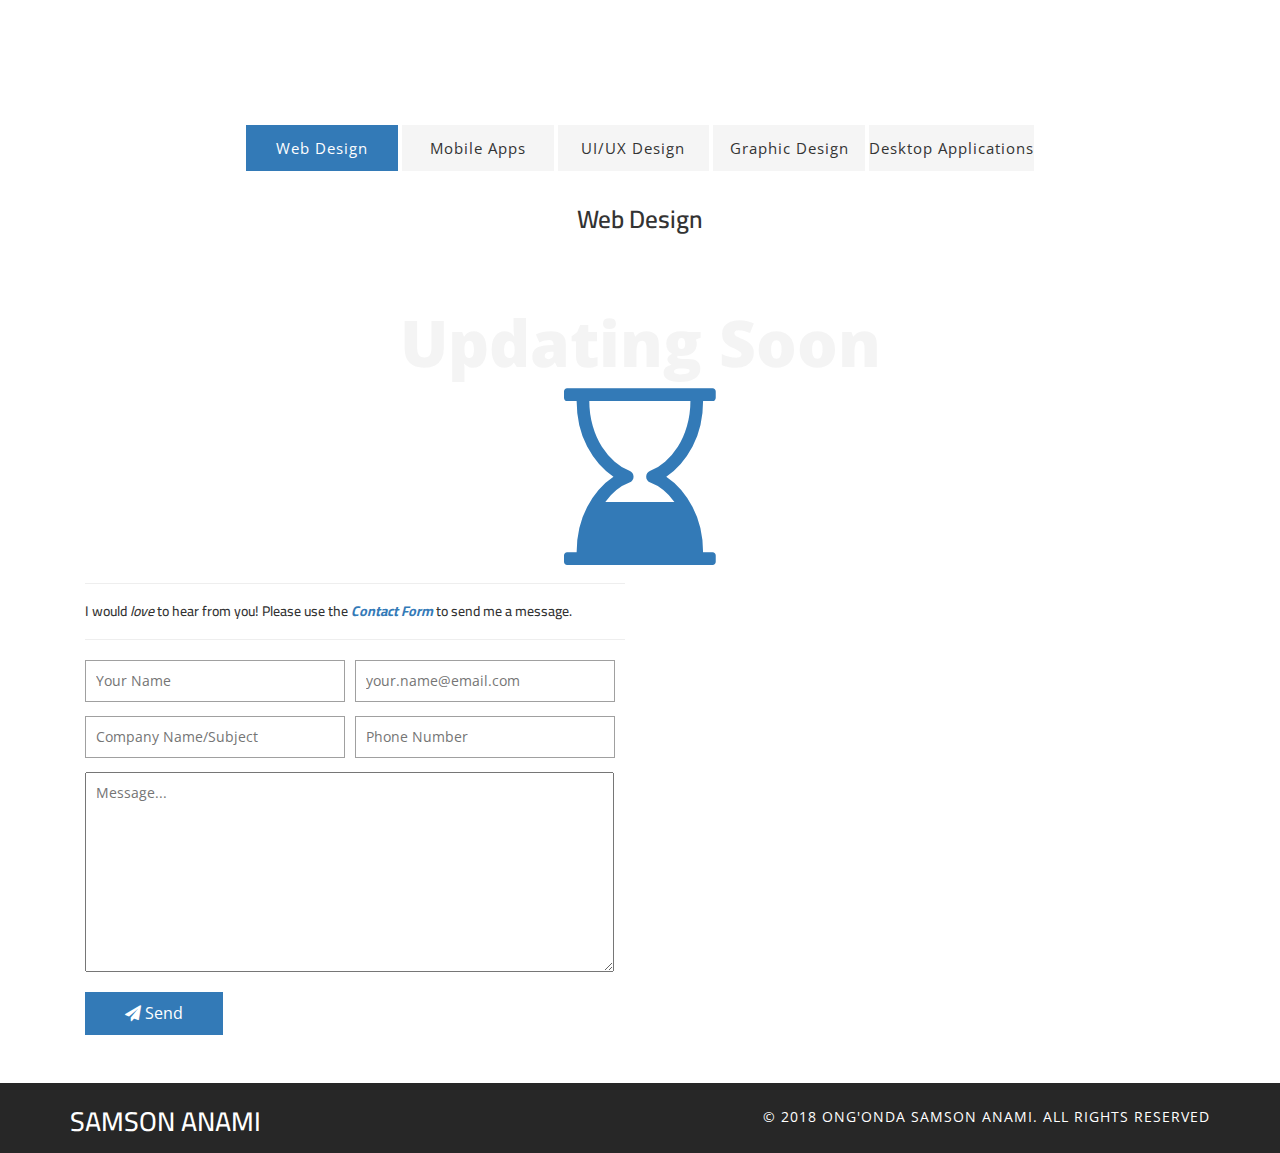
==== commit 3bc6434d: "Add my services panel" ====
--- a/index.html
+++ b/index.html
@@ -217,7 +217,23 @@
             <img src="images/signature.jpg" alt="" />
         </div>
         <div data-aos="flip-right" class="col-md-6 about-right">
-            <img src="images/samdo.jpg" class="rounded-circle" alt="" />
+            <h3 data-aos="slide-up">What can I do for you?</h3>
+            <ol>
+                <li>Design a logo for me or my company</li>
+                <br>
+                <li>Develop a web application for me</li>
+                <br>
+                <li>Develop a website for me or my company</li>
+                <br>
+                <li>Do a penetration testing on my website</li>
+                <br>
+                <li>Write an ICT security policy for my company</li>
+                <hr>
+                <a href="#contact">Go to contact form here ...</a>
+               
+            </ol>
+
+            <!-- <img src="images/samdo.jpg" class="rounded-circle" alt="" /> -->
         </div>
         <div class="clearfix"></div>
     </div>
@@ -1028,10 +1044,16 @@
     <div class="contact" id="contact">
         <div class="container">
             <div class="col-md-6 contact-left">
-                <h3 data-aos="zoom-in">contact me !</h3><hr>
+                <h3 data-aos="zoom-in">contact me !</h3>
+                <hr>
                 <h5>
-                    I would <em>love</em> to hear from you! Please use the <b><em>Contact Form</em></b>to send me a message.
-                </h5><hr>
+                    I would
+                    <em>love</em> to hear from you! Please use the
+                    <b>
+                        <em>Contact Form</em>
+                    </b>to send me a message.
+                </h5>
+                <hr>
                 <form id="gform" method="POST" class="pure-form pure-form-stacked" data-email="example@email.net" action="https://script.google.com/macros/s/AKfycbzJsdK5khJadHTNKwS9_5ugoj0FdXPQND9PkHTQbuWkx48kN4JW/exec">
                     <!-- change the form action to your script url -->
                     <div class="col-md-6 agileits_agile_about_mail_left">
@@ -1054,8 +1076,8 @@
 
                 <!-- Customise the Thankyou Message People See when they submit the form: -->
                 <div class="text-success" style="display:none;" id="thankyou_message">
-                    <h4><b>Thanks</b> for contacting me!
-                    I will get back to you soon!</h>
+                    <h4>
+                        <b>Thanks</b> for contacting me! I will get back to you soon!</h>
                 </div>
 
             </div>
--- a/css/style.css
+++ b/css/style.css
@@ -531,14 +531,14 @@
 .about-left {
     padding: 0 0 0 5em;
 }
-.about-left h3 {
+.about-left h3, .about-right h3 {
     text-align: left;
     font-size: 30px;
     text-transform: capitalize;
     margin-bottom: 50px;
     outline-offset: 12px;
     outline-offset: 6px;
-    width: 22%;
+    width: 100%;
 	color: #146eb4;
     font-weight: 700;
     text-align: center;
@@ -1348,8 +1348,6 @@
 	}
 	.about-left h3 {
 		width: 20%;
-		font-size: 40px;
-		margin-bottom: 30px;
 	}
 	.education-agile-w3l-year {
 		padding: 5.5em 1em;
@@ -1452,7 +1450,7 @@
 		font-size: 2.5em;
 	}
 	.about-right {
-		width: 50%;	
+		width: 100%;	
 		margin: 0 auto;
 	}
 	.about-left img {
